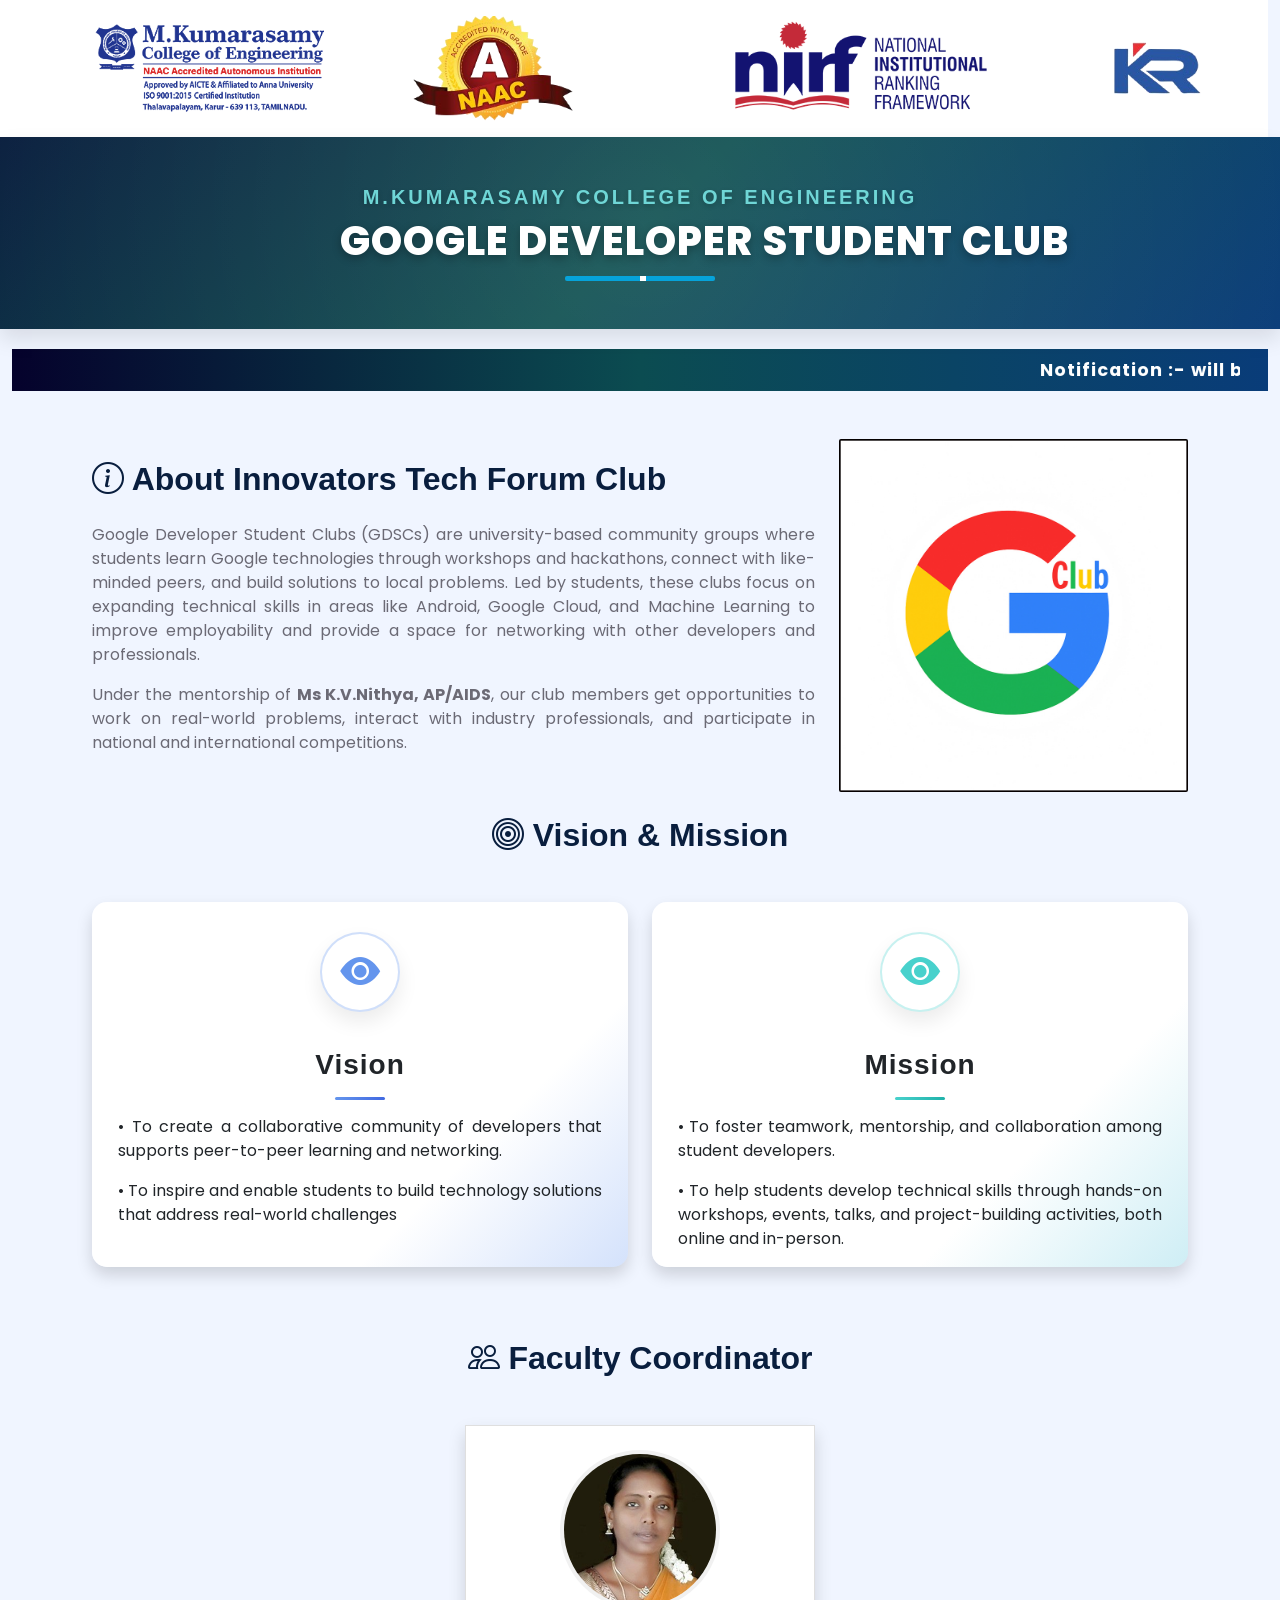
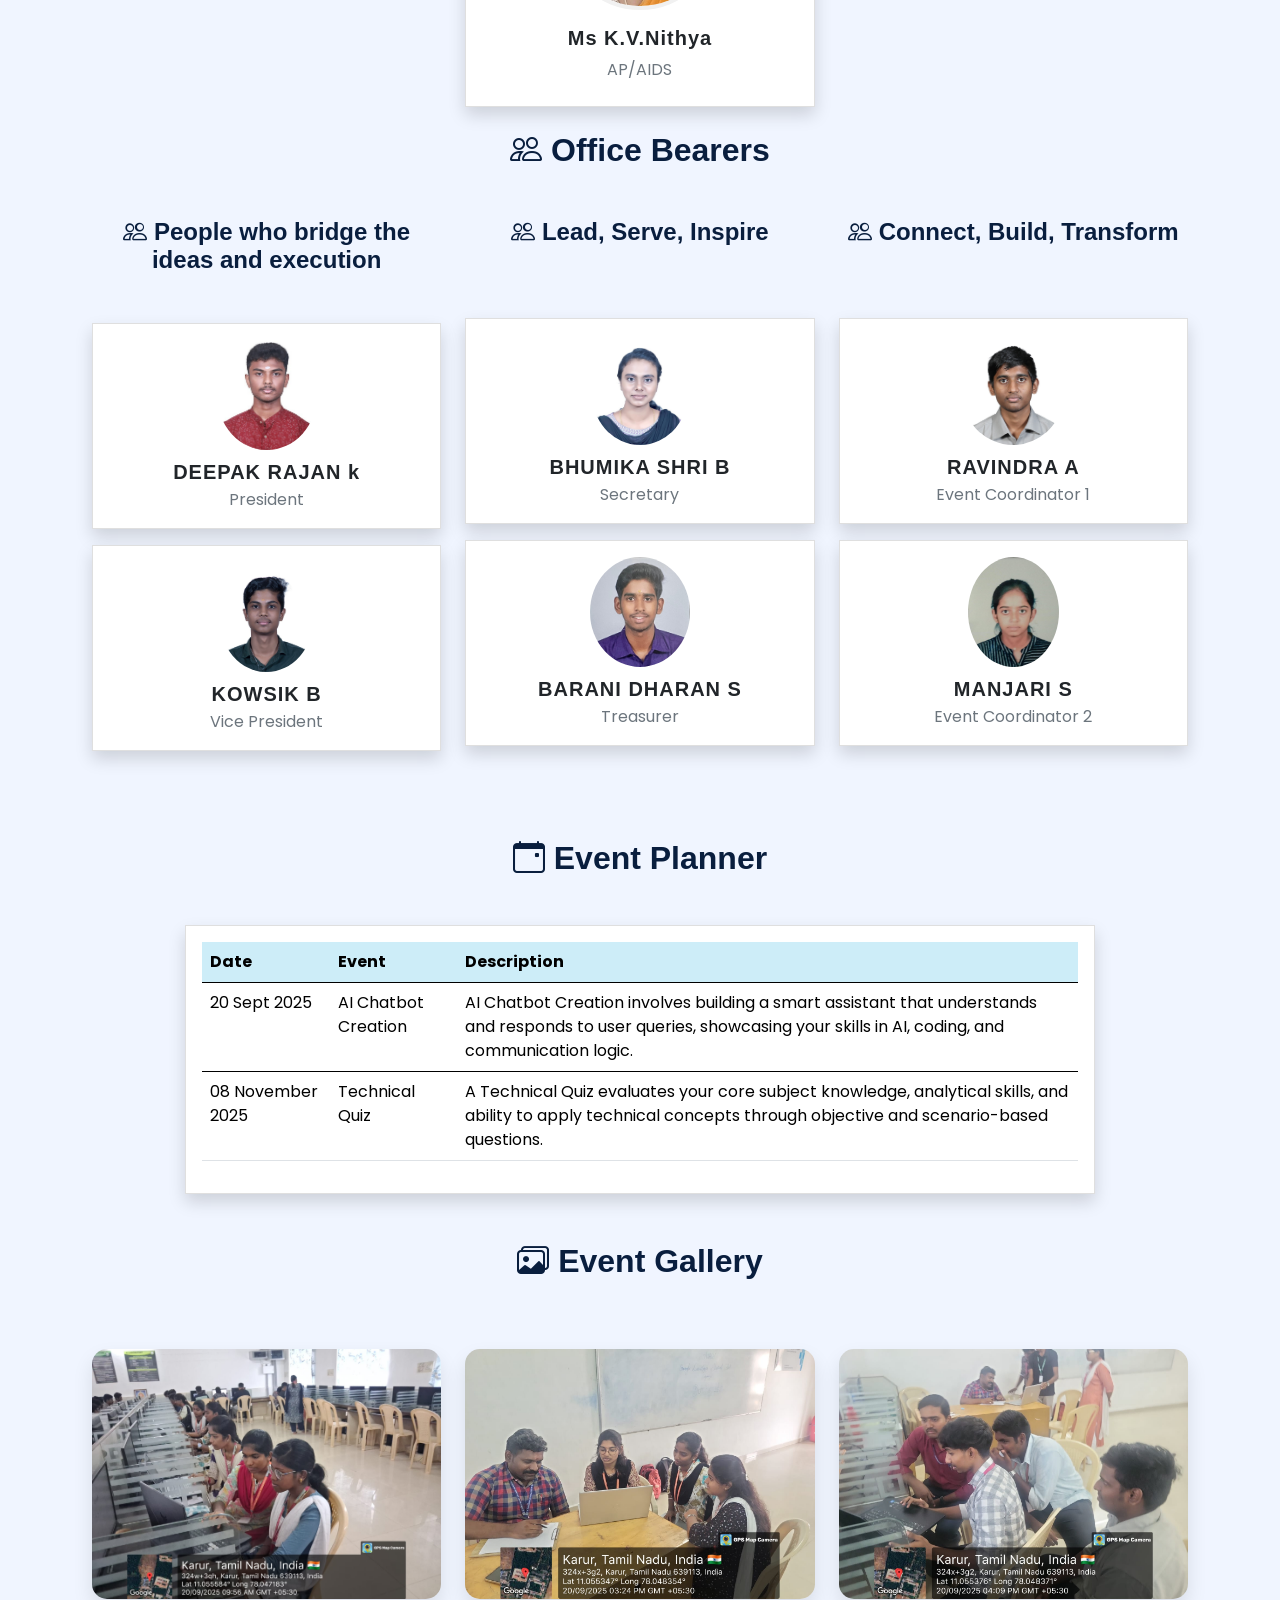
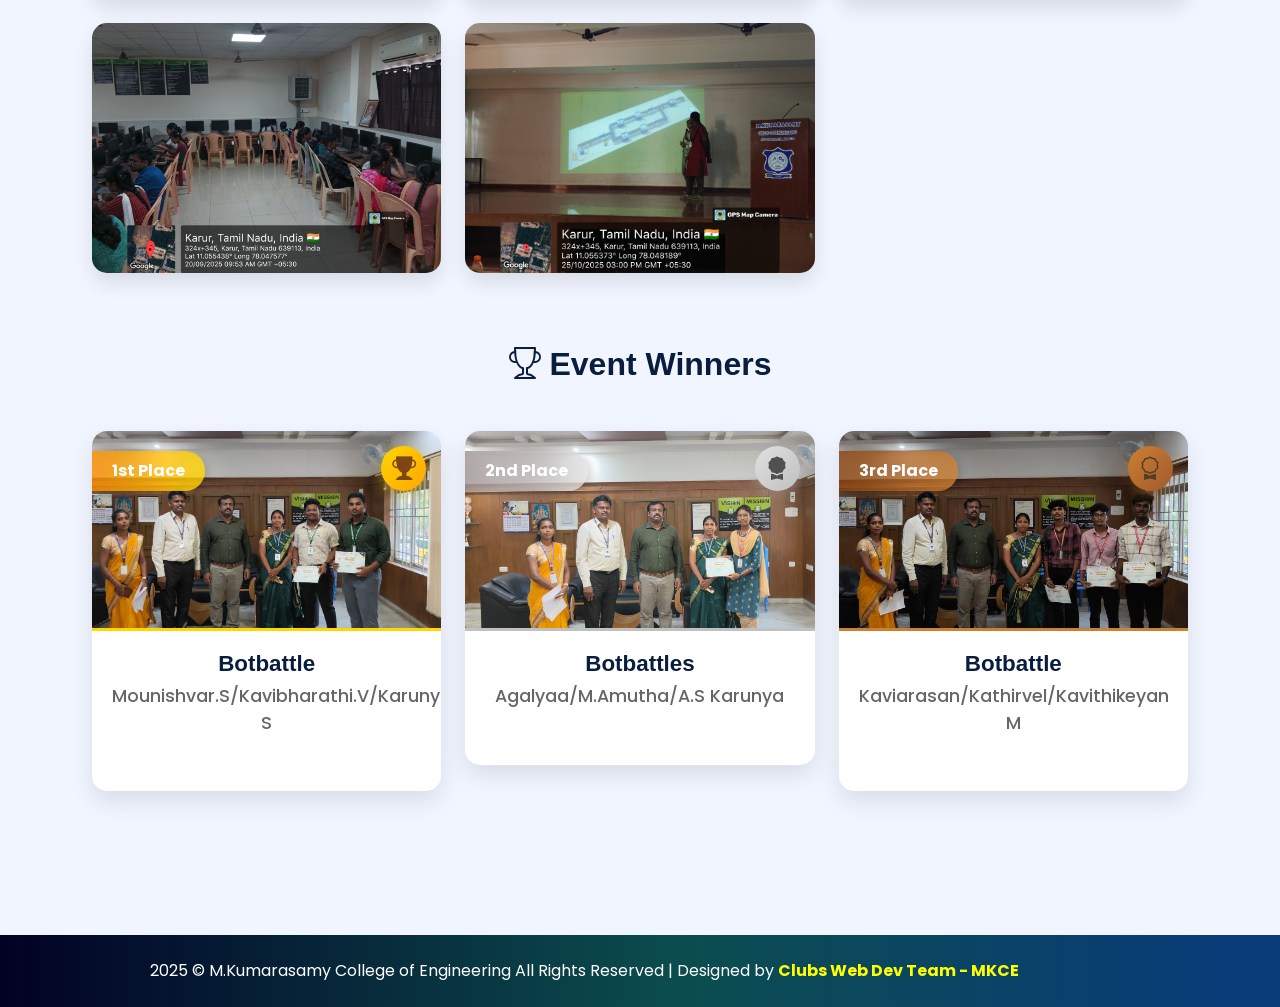
==== google_club.html @ 62bd134b "Add Aaroh student club website" ====
<!DOCTYPE html>
<html lang="en">

<head>

  <link href="css/iot-club.css" rel="stylesheet">


  <!-- Bootstrap JS (with Popper) -->
  <script src="https://cdn.jsdelivr.net/npm/bootstrap@5.3.3/dist/js/bootstrap.bundle.min.js"></script>
  <link href="https://cdn.jsdelivr.net/npm/bootstrap@5.3.3/dist/css/bootstrap.min.css" rel="stylesheet">

  <!-- Meta & head links moved here for proper responsiveness -->
  <meta charset="UTF-8">
  <meta http-equiv="X-UA-Compatible" content="IE=edge">
  <meta name="viewport" content="width=device-width, initial-scale=1, viewport-fit=cover">
  <title>M.Kumarasamy College of Engineering, Karur - MKCE</title>
  <link href="images/favicon.ico" rel="icon">

  <!-- Existing project styles -->
  <link href="css/bootstrap1.min.css" rel="stylesheet">
  <link href="css/all.min.css" rel="stylesheet">
  <link href="css/bootstrap-icons.css" rel="stylesheet">
  <link rel="stylesheet" href="css/header2.css">
  <link href="css/remixicon.css" rel="stylesheet">
  <link href="css/style.css" rel="stylesheet">
  <!-- New: responsive overrides (non-invasive) -->
  <link href="css/responsive.css" rel="stylesheet">

  

  <style>
   
  /* Reset text direction issues */
  h5, p {
    writing-mode: horizontal-tb !important;
    text-orientation: mixed !important;
    white-space: normal !important;
  }

  /* Keep cards neat */
  .card {
    border-radius: 15px;
    overflow: hidden;
  }
 
  .card img {
    border: 4px solid #f1f1f1;
  }

    .jus {
      text-align: justify;
    }

    @media (min-width: 768px) {
      /* Only make explicitly fluid images expand */
      .img-fluid {
        width: 100%;
        height: auto;
      }
    }

    /* Remove broad overrides that conflict with Bootstrap grid */


    .center {
      display: block;
      margin-left: auto;
      margin-right: auto;
      width: 50%;
    }

    .imageban {
      width: 100%;
      height: 40vh;
      background-position: center;
      background-size: cover;
      background-image: url("images/banner.png");
    }

    .bgli {

      background: linear-gradient(red, #FF3366, green);
      -webkit-background-clip: text;
      background-clip: text;
      -webkit-text-fill-color: transparent;
    }


    /* Style the PDF modal (avoid Bootstrap .modal class conflicts) */
    .pdf-modal {
      display: none;
      position: fixed;
      top: 0;
      left: 0;
      width: 100%;
      height: 100%;
      background-color: rgba(0, 0, 0, 0.7);
    }

    /* Style the PDF modal content */
    .pdf-modal-content {
      position: relative;
      width: 80%;
      height: auto;
      max-width: 800px;
      margin: 0 auto;
      background-color: white;
      padding: 20px;
      box-shadow: 0px 0px 10px 2px rgba(0, 0, 0, 0.2);

    }

    /* Style the PDF modal close button */
    .pdf-modal-close {
      position: absolute;
      top: 10px;
      right: 10px;
      font-size: 30px;
      cursor: pointer;
    }

    .btn {
      border-radius: 50px;
      /* Adjust the radius to control the roundness */
      background: linear-gradient(109.6deg, rgb(0, 0, 0) 11.2%, rgb(11, 132, 145) 91.1%);
      color: #fff;
      /* Change to your desired text color */
      padding: 10px 20px;
      /* Adjust padding as needed */
      font-size: 16px;
      /* Change to your desired font size */
      text-transform: uppercase;
      /* Optional, to make the text uppercase */
      position: relative;
      /* Needed for reflection effect */
    }

    .btn:after {
      content: "";
      position: absolute;
      top: 100%;
      left: 0;
      width: 100%;
      height: 5px;
      /* Adjust the height of the reflection */
      background: rgba(0, 0, 0, 0.2);
      /* Reflection color */
      border-radius: 50px;
      /* Match the button's border-radius */
    }

    /* Additional styling for when the button is hovered over */
    .btn:hover {
      color: white !important;
      background: linear-gradient(109.6deg, rgb(11, 132, 145) 11.2%, rgb(0, 0, 0) 91.1%);
      transform: translateY(-3px);
      box-shadow: 0 5px 15px rgba(0, 0, 0, 0.3);
      transition: all 0.3s ease;
    }

    /* Specifically for event register buttons */
    .card .btn-primary {
      background: linear-gradient(to right, #0b4d4e, #093c79);
      border: none;
      position: relative;
      overflow: hidden;
      z-index: 1;
      transition: all 0.3s ease;
    }

    .card .btn-primary:hover {
      background: linear-gradient(to right, #093c79, #0b4d4e);
      transform: translateY(-3px);
      box-shadow: 0 5px 15px rgba(9, 60, 121, 0.4);
    }

    .card .btn-primary::before {
      content: '';
      position: absolute;
      top: 0;
      left: -100%;
      width: 100%;
      height: 100%;
      background: linear-gradient(90deg, rgba(255, 255, 255, 0) 0%, rgba(255, 255, 255, 0.2) 50%, rgba(255, 255, 255, 0) 100%);
      transition: left 0.7s ease;
      z-index: -1;
    }

    .card .btn-primary:hover::before {
      left: 100%;
    }
  </style>
</head>

<body>
  <div class="row k text-center p-3" style="background-color: #ffffff;">
    <div class="col-12">
      <img src="images/mkce-header_new.png" class="img-fluid" alt="MKCE Accreditations">
    </div>
  </div>


  <!-- Head metadata and styles are now correctly placed in <head> for responsiveness -->
  <style>
    /* red alert style */
    .custom-alert {
      position: fixed;
      top: 20px;
      left: 50%;
      transform: translateX(-50%);
      background-color: #ff4d4d;
      color: white;
      padding: 12px 20px;
      border-radius: 8px;
      font-size: 16px;
      font-weight: bold;
      z-index: 99999;
      box-shadow: 0 4px 10px rgba(0, 0, 0, 0.3);
    }

    @keyframes fadeIn {
      from {
        opacity: 0;
        transform: translate(-50%, -10px);
      }

      to {
        opacity: 1;
        transform: translate(-50%, 0);
      }
    }
  </style>

  <style>
    /* Default styles for the div */
    .k {
      width: 100%;
    }

    .k2 {
      width: 10%;
    }

    /* Styles for screens up to 767px width (mobile devices) */
    @media screen and (max-width: 767px) {
      .k {
        width: 100%;
      }
    }

    @media (max-width: 768px) {
      .k2 {
        display: none;
      }
    }

    /*=============== GOOGLE FONTS ===============*/
    @import url("https://fonts.googleapis.com/css2?family=Montserrat:wght@400;600&display=swap");

    /*=============== VARIABLES CSS ===============*/
    :root {
      --header-height: 3.5rem;

      /*========== Colors ==========*/
      /*Color mode HSL(hue, saturation, lightness)*/
      --black-color: hsl(220, 24%, 12%);
      --black-color-light: hsl(220, 24%, 15%);
      --black-color-lighten: hsl(220, 20%, 18%);
      --white-color: #fff;
      --body-color: hsl(220, 100%, 97%);

      /*========== Font and typography ==========*/
      /*.5rem = 8px | 1rem = 16px ...*/
      --body-font: "Montserrat", sans-serif;
      --normal-font-size: .938rem;

      /*========== Font weight ==========*/
      --font-regular: 400;
      --font-semi-bold: 600;

      /*========== z index ==========*/
      --z-tooltip: 10;
      --z-fixed: 100;
    }

    /*========== Responsive typography ==========*/
    @media screen and (min-width: 1024px) {
      :root {
        --normal-font-size: 1rem;
      }
    }

    /*=============== BASE ===============*/
    * {
      box-sizing: border-box;
      padding: 0;
      margin: 0;
    }

    body {
      font-family: var(--body-font);
      font-size: var(--normal-font-size);
      background-color: var(--body-color);
    }

    ul {
      list-style: none;
      /* Color highlighting when pressed on mobile devices */
      /*-webkit-tap-highlight-color: transparent;*/
    }

    a {
      text-decoration: none;
    }

    /*=============== REUSABLE CSS CLASSES ===============*/
    .container {
      max-width: 1120px;
      margin-inline: 1.5rem;
    }

    /*=============== HEADER ===============*/
    .header {
      position: relative;
      top: 0;
      left: 0;
      width: 100%;
      background-color: hsl(216.2, 74.6%, 13.9%);
      box-shadow: 0 2px 16px hsla(220, 32%, 8%, .3);
      z-index: var(--z-fixed);
    }


    /*=============== Menu bar ===============*/



    #container {
      position: relative;
      width: 100%;
      margin: 0 auto;
    }

    #container:after {
      content: "";
      display: block;
      clear: both;
      height: 0;
    }

    #menu {
      position: relative;
      float: left;
      width: 100%;
      padding: 0 20px;
      border-radius: 3px;
      box-shadow: inset 0 1px 1px rgba(255, 255, 255, 0.5),
        inset 0 -1px 0 rgba(0, 0, 0, 0.15), 0 1px 3px rgba(0, 0, 0, 0.15);
      background-image: linear-gradient(to top, #09203f 0%, #537895 100%);



      z-index: 9997;
    }

    #menu,
    #menu ul {
      list-style: none;
    }

    #menu>li {
      float: left;
      position: relative;
      border-right: 1px solid rgba(0, 0, 0, 0.1);
      box-shadow: 1px 0 0 rgba(255, 255, 255, 0.25);
      /* perspective: 1000px; */
    }

    #menu>li:first-child {
      border-left: 1px solid rgba(255, 255, 255, 0.25);
      box-shadow: -1px 0 0 rgba(0, 0, 0, 0.1), 1px 0 0 rgba(255, 255, 255, 0.25);
    }

    #menu a,
    #menu span {
      display: block;
      position: relative;
      z-index: 9998;
      padding: 13px 20px 13px 20px;
      text-decoration: none;
      color: white;
      line-height: 1;
      font-weight: 400;
      font-size: 16px;
      letter-spacing: -0.05em;
      background: transparent;

      transition: all 0.25s ease-in-out;
    }

    #menu>li:hover>a,
    #menu>li:hover>span {
      background: #333;
      color: rgba(0, 223, 252, 1);
      text-shadow: none;
    }

    #menu li ul {
      position: absolute;
      left: 0;
      z-index: 1;
      width: 250px;
      padding: 0;
      opacity: 0;
      visibility: hidden;
      border-bottom-left-radius: 4px;
      border-bottom-right-radius: 4px;
      background: transparent;
      /* overflow: hidden; */
      transform-origin: 50% 0%;
      z-index: 10000;
      animation: swingdown 1s ease;
      animation-play-state: paused;
    }

    #menu li:hover ul {
      padding: 15px 0;
      background-image: linear-gradient(60deg, #29323c 0%, #485563 100%);
      opacity: 1;
      visibility: visible;
      box-shadow: 1px 1px 7px rgba(0, 0, 0, 0.5);
      animation-play-state: running;
    }

    @keyframes swingdown {
      0% {
        opacity: 0.99999;
        transform: rotateX(90deg);
      }

      30% {
        transform: rotateX(-20deg) rotateY(5deg);
        animation-timing-function: ease-in-out;
      }

      65% {
        transform: rotateX(20deg) rotateY(-3deg);
        animation-timing-function: ease-in-out;
      }

      100% {
        transform: rotateX(0);
        animation-timing-function: ease-in-out;
      }
    }

    #menu li li a {
      padding-left: 15px;
      font-weight: 400;
      color: #ddd;
      text-shadow: none;
      border-top: dotted 1px transparent;
      border-bottom: dotted 1px transparent;
      transition: all 0.15s linear;
    }

    #menu li li a:hover {
      color: rgba(0, 223, 252, 1);
      border-top: dotted 1px rgba(255, 255, 255, 0.15);
      border-bottom: dotted 1px rgba(255, 255, 255, 0.15);
      background: rgba(0, 223, 252, 0.02);
    }

    /* Add this to your existing CSS file or create a new one */
    .mobile-menu-toggle {
      display: none;
      font-size: 24px;
      cursor: pointer;
    }

    @media only screen and (max-width: 768px) {
      #menu {
        display: none;
        padding: 20px;
        /* Adjust spacing as needed */
      }

      .mobile-menu-toggle {
        display: block;
        text-align: right;
        padding: 15px;
        background-image: linear-gradient(to top, #09203f 0%, #537895 100%);
        color: #fff;
      }

      .toggle-group {
        width: 100%;
      }

      .toggle-group>a {
        width: 100%;
        box-sizing: border-box;
      }
    }

    /* Add this CSS for mobile responsiveness */
    @media only screen and (max-width: 768px) {
      body {
        padding: 15px;
        /* Adjust padding for smaller screens */
      }

      #container {
        width: 100%;
        /* Make the container full width */
      }

      #menu {
        float: none;
        width: 100%;
        padding: 0;
        border-radius: 0;
        box-shadow: none;
        background-image: linear-gradient(60deg, #29323c 0%, #485563 100%);
      }

      #menu>li {
        float: none;
        position: static;
        border: none;
        box-shadow: none;
      }

      #menu>li:first-child {
        border: none;
        box-shadow: none;
      }

      #menu a {
        padding: 10px;
        font-size: 14px;
        /* Increase font size for better readability */
      }

      #menu>li:hover>a {
        background: transparent;
        color: rgba(0, 223, 252, 1);
      }

      #menu li ul {
        position: static;
        width: 100%;
        padding: 0;
        opacity: 1;
        visibility: visible;
        border-radius: 0;
        box-shadow: none;
        background: #333;
        overflow: visible;
        transform-origin: 50% 50%;
      }

      #menu li:hover ul {
        padding: 10px 0;
        background: #333;
        box-shadow: none;
        animation: none;
      }

      @keyframes swingdown {
        /* Remove the animation for smaller screens */
      }

      #menu li li a {
        padding-left: 15px;
        font-weight: 400;
        color: #ddd;
        border-top: 1px solid rgba(255, 255, 255, 0.15);
        border-bottom: 1px solid rgba(255, 255, 255, 0.15);
        transition: none;
      }

      #menu li li a:hover {
        color: rgba(0, 223, 252, 1);
        background: rgba(0, 223, 252, 0.02);
      }
    }

    .wide-submenu {
      width: 600px;
      /* Adjust width as needed */
    }

    .bg-dark2 {
      background: linear-gradient(90deg, rgba(2, 0, 36, 1) 0%, rgba(11, 77, 78, 1) 53%, rgba(9, 60, 121, 1) 95%);
    }

    #payments-sub-menu {
      display: none;
    }

    .payments-menu-group:hover #payments-sub-menu {
      display: block;
    }

    .dropdown-toggle-no-caret::after {
      display: none !important;
    }

    .dropdown-menu {
      background-image: linear-gradient(60deg, #29323c 0%, #485563 100%);
      /* Set the background color for the submenu */
    }

    .dropdown-item {
      color: #fff;
      /* Set the text color for the submenu items */
    }

    .dropdown-item:hover {
      color: rgba(0, 223, 252, 1);
      background: rgba(0, 223, 252, 0.02);
    }
  </style>

  <!--Title/Header starts -->

  <div class="title-section wow fadeInUp">
    <div class="container-fluid py-5">
      <div class="section-title text-center position-relative pb-3 mb-5 mx-auto" style="max-width: 600px;">
        <h5 class="fw-bold text-uppercase title-subtitle">M.Kumarasamy College of Engineering</h5>
        <h1 class="mb-0 title-main"><center>Google Developer Student Club</h1></center>


      </div>
    </div>
  </div>

  <style>
    .title-section {
      background: linear-gradient(135deg, rgba(9, 30, 62, 1) 0%, rgba(11, 77, 78, 1) 50%, rgba(9, 60, 121, 1) 100%);
      position: relative;
      overflow: hidden;
      margin-bottom: 20px;
      box-shadow: 0 10px 20px rgba(0, 0, 0, 0.1);
    }

    /* Prevent title from wrapping undesirably, but allow better fit on small screens */
    .title-main {
      display: inline-flex;
      align-items: center;
      white-space: nowrap;
      overflow: visible;
    }

    .title-section::before {
      content: "";
      position: absolute;
      top: -50%;
      left: -50%;
      width: 200%;
      height: 200%;
      background: radial-gradient(circle, rgba(255, 255, 255, 0.1) 0%, rgba(255, 255, 255, 0) 60%);
      animation: pulse 8s infinite;
    }

    @keyframes pulse {
      0% {
        transform: scale(0.8);
        opacity: 0.5;
      }

      50% {
        transform: scale(1.2);
        opacity: 0.2;
      }

      100% {
        transform: scale(0.8);
        opacity: 0.5;
      }
    }

    .title-subtitle {
      color: #6fd6d6 !important;
      letter-spacing: 3px;
      text-shadow: 0 2px 5px rgba(0, 0, 0, 0.2);
      position: relative;
      z-index: 2;
    }

    .title-main {
      color: white;
      font-weight: 900;
      letter-spacing: 1px;
      text-shadow: 0 3px 10px rgba(0, 0, 0, 0.3);
      position: relative;
      z-index: 2;
      font-size: 2.5rem;
      text-transform: uppercase;
    }

    .title-main i {
      margin-right: 10px;
      color: #6fd6d6;
    }
  </style>


<div class="container-fluid">
  <div class="row text-white py-2 px-3" style="background: linear-gradient(to right, #05022C,#0B4C51 ,#093C79);">
    <div class="col-12">
      <marquee style="color: rgb(255, 255, 255); font-weight: bold; font-size: 1.1rem; letter-spacing: 1px; width: 100%; display: block;">
        Notification :- will be updated soon...
      </marquee>
    </div>
  </div>
</div>

<br>
<br>

  <!-- About Section Start -->

  <div class="container-flex wow fadeInUp">
    <div class="row justify-content-center">

      <div class="pdf-modal" id="pdfModal">
        <div class="pdf-modal-content">
          <span class="pdf-modal-close" id="closeModal">×</span>
          <iframe id="pdfIframe" src="" frameborder="0" width="100%" height="70vh"></iframe>
        </div>
      </div>

      <!-- About Section with Image -->
      <div class="container mb-4">
        <div class="row align-items-center">
          <div class="col-lg-8">
            <h2 class="mb-4"><i class="bi bi-info-circle"></i> About Innovators Tech Forum Club</h2>
            <p class="jus"> Google Developer Student Clubs (GDSCs) are university-based community groups where students learn Google technologies through workshops and hackathons, connect with like-minded peers, and build solutions to local problems. Led by students, these clubs focus on expanding technical skills in areas like Android, Google Cloud, and Machine Learning to improve employability and provide a space for networking with other developers and professionals. </p>
            
            <p class="jus">Under the mentorship of <b>Ms K.V.Nithya, AP/AIDS</b>, our club members get opportunities to
              work on real-world problems, interact with industry professionals, and participate in national and
              international competitions.</p>
          </div>
          <div class="col-lg-4">
            <div class="rounded overflow-hidden">
              <img src="images/raaa.jpg" class="img-fluid" alt="IoT Club">
            </div>
          </div>
        </div>
      </div>

      <!-- Vision & Mission Cards -->
      <h2 class="text-center mb-5"><i class="bi bi-bullseye"></i> Vision & Mission</h2>
      <div class="container mb-5">
        <div class="row">
          <div class="col-lg-6 mb-4">
            <div class="card h-100 shadow vision-card">
              <div class="card-icon-wrapper vision">
                <div class="card-icon">
                  <i class="bi bi-eye-fill"></i>
                </div>
              </div>
              <div class="card-body text-center">
                <h3 class="card-title">Vision</h3>
                <div class="card-divider vision"></div>
                <p class="card-text jus">•	To create a collaborative community of developers that supports peer-to-peer learning and networking.
<p class="card-text jus">•	To inspire and enable students to build technology solutions that address real-world challenges
</p>
              </div>
            </div>
          </div>
          <div class="col-lg-6 mb-4">
            <div class="card h-100 shadow mission-card">
              <div class="card-icon-wrapper mission">
                <div class="card-icon">
                  <i class="bi bi-eye-fill"></i>
                </div>
              </div>
              <div class="card-body text-center">
                <h3 class="card-title">Mission</h3>
                <div class="card-divider mission"></div>
               <p class="card-text jus">•	To foster teamwork, mentorship, and collaboration among student developers.</p>
                 <p class="card-text jus">•	To help students develop technical skills through hands-on workshops, events, talks, and project-building activities, both online and in-person.</p>
              </div>
            </div>
          </div>
        </div>
      </div>

      <style>
        .vision-card,
        .mission-card {
          border: none;
          border-radius: 15px;
          overflow: hidden;
          transition: all 0.3s ease;
          position: relative;
          z-index: 1;
        }

        .vision-card {
          background: linear-gradient(135deg, rgba(255, 255, 255, 1) 70%, rgba(100, 149, 237, 0.2) 100%);
        }

        .mission-card {
          background: linear-gradient(135deg, rgba(255, 255, 255, 1) 70%, rgba(72, 209, 204, 0.2) 100%);
        }

        .vision-card:hover,
        .mission-card:hover {
          transform: translateY(-10px);
          box-shadow: 0 15px 30px rgba(0, 0, 0, 0.1) !important;
        }

        .card-icon-wrapper {
          text-align: center;
          padding-top: 30px;
        }

        .card-icon {
          display: inline-flex;
          align-items: center;
          justify-content: center;
          width: 80px;
          height: 80px;
          border-radius: 50%;
          font-size: 2.5rem;
          margin-bottom: 10px;
          background: white;
          box-shadow: 0 10px 20px rgba(0, 0, 0, 0.08);
        }

        .card-icon-wrapper.vision .card-icon {
          color: #6495ED;
          border: 2px solid rgba(100, 149, 237, 0.3);
        }

        .card-icon-wrapper.mission .card-icon {
          color: #48D1CC;
          border: 2px solid rgba(72, 209, 204, 0.3);
        }

        .card-title {
          margin-top: 10px;
          font-weight: 600;
          letter-spacing: 1px;
        }

        .card-divider {
          height: 3px;
          width: 50px;
          margin: 15px auto;
          border-radius: 5px;
        }

        .card-divider.vision {
          background: linear-gradient(90deg, #6495ED, #4169E1);
        }

        .card-divider.mission {
          background: linear-gradient(90deg, #48D1CC, #20B2AA);
        }

        .card-text {
          padding: 0 10px;
        }
      </style>

<!-- Faculty Incharge Section -->
<h2 class="text-center mb-5"><i class="bi bi-people"></i> Faculty Coordinator</h2>
<div class="container mb-5 contact-social">
  <div class="row justify-content-center">
    <div class="col-lg-4 col-md-6 col-sm-8 col-10 mb-4">
      <div class="card faculty-card text-center h-100 shadow" aria-label="Faculty Coordinator">
        <div class="card-body">
          <img src="images/fac_googl.jpg" alt="Ms K.V.Nithya" class="faculty-avatar rounded-circle mx-auto d-block" loading="lazy">
          <h5 class="card-title mt-3">Ms K.V.Nithya</h5>
          <p class="card-text text-muted">AP/AIDS</p>
        </div>
      </div>
    </div>
<style>
  /* Tweak only the faculty card visuals for consistency */
  .faculty-card .faculty-avatar {
    width: clamp(110px, 30vw, 150px);
    height: clamp(110px, 30vw, 150px);
    object-fit: cover;
    border: 4px solid #f1f1f1;
  }
  /* Improve look on laptops/desktops */
  @media (min-width: 992px) {
    .faculty-card .faculty-avatar {
      width: clamp(160px, 12vw, 200px);
      height: clamp(160px, 12vw, 200px);
    }
    .faculty-card .card-body { padding: 2rem; }
  }
  .faculty-card .card-title { font-weight: 600; }
  .faculty-card .card-body { padding: 1.5rem; }
  .faculty-card { border-radius: 15px; overflow: hidden; }
  .faculty-card:hover { transform: translateY(-4px); transition: transform .2s ease; }
</style>


<!-- Board Bearers Section -->
<h2 class="text-center mb-5"><i class="bi bi-people"></i> Office Bearers</h2>
<div class="container mb-5">
  <div class="row justify-content-center">
    <!-- Section 1: President & Vice President -->
    <div class="col-lg-4 col-md-6 mb-4">
      <h4 class="text-center mb-0"><i class="bi bi-people"></i> People who bridge the ideas and execution</h4><br><br>
      <div class="board-bearer-card card text-center shadow mb-3">
        <div class="card-body p-3">
          <img src="images/president_goog.jpg" alt="DEEPAK RAJAN k" class="rounded-circle mx-auto d-block mb-2">
          <h5 class="card-title mb-1">DEEPAK RAJAN k</h5>
          <p class="card-text text-muted mb-0">President</p>
        </div>
      </div>
      <div class="board-bearer-card card text-center shadow mb-3">
        <div class="card-body p-3">
          <img src="images/vice-president_goog.jpg" alt="KOWSIK B" class="rounded-circle mx-auto d-block mb-2">
          <h5 class="card-title mb-1">KOWSIK B  </h5>
          <p class="card-text text-muted mb-0">Vice President</p>
        </div>
      </div>
    </div>
    <!-- Section 2: Secretary & Treasurer -->
    <div class="col-lg-4 col-md-6 mb-4">
      <h4 class="text-center mb-4"><i class="bi bi-people"></i> Lead, Serve, Inspire</h4><br><br>
      <div class="board-bearer-card card text-center shadow mb-3">
        <div class="card-body p-3">
          <img src="images/secretary_google.jpg" alt="BHUMIKA SHRI B" class="rounded-circle mx-auto d-block mb-2">
          <h5 class="card-title mb-1">BHUMIKA SHRI B</h5>
          <p class="card-text text-muted mb-0">Secretary</p>
        </div>
      </div>
      <div class="board-bearer-card card text-center shadow">
        <div class="card-body p-3">
          <img src="images/treasures_google.jpg" alt="BARANI DHARAN S" class="rounded-circle mx-auto d-block mb-2">
          <h5 class="card-title mb-1">BARANI DHARAN S</h5>
          <p class="card-text text-muted mb-0">Treasurer</p>
        </div>
      </div>
    </div>
    <!-- Section 3: Event Coordinators -->
    <div class="col-lg-4 col-md-6 mb-4">
      <h4 class="text-center mb-4"><i class="bi bi-people"></i> Connect, Build, Transform</h4><br><br>
      <div class="board-bearer-card card text-center shadow mb-3">
        <div class="card-body p-3">
          <img src="images/event_coordinator1_google.jpg" alt="RAVINDRA A" class="rounded-circle mx-auto d-block mb-2">
          <h5 class="card-title mb-1">RAVINDRA A</h5>
          <p class="card-text text-muted mb-0">Event Coordinator 1</p>
        </div>
      </div>
      <div class="board-bearer-card card text-center shadow">
        <div class="card-body p-3">
          <img src="images/event_coordinator2_google.jpg" alt="MANJARI S" class="rounded-circle mx-auto d-block mb-2">
          <h5 class="card-title mb-1">MANJARI S</h5>
          <p class="card-text text-muted mb-0">Event Coordinator 2</p>
        </div>
      </div>
    </div>
  </div>
</div>

      <!-- Event Planner -->
  <h2 class="text-center mb-5"><i class="bi bi-calendar-event"></i> Event Planner</h2>
  <div class="container mb-5 event-planner">
        <div class="row justify-content-center">
          <div class="col-lg-10">
            <div class="card shadow">
              <div class="card-body">
                <div class="table-responsive">
                  <table class="table table-hover">
                    <thead class="table-primary">
                      <tr>
                        <th scope="col">Date</th>
                        <th scope="col">Event</th>
                        <th scope="col">Description</th>
                      </tr>
                    </thead>
                    <tbody>
                      <tr>
                        <td>20 Sept 2025</td>
                        <td>AI Chatbot Creation</td>
                       <td>AI Chatbot Creation involves building a smart assistant that understands and responds to user queries, showcasing your skills in AI, coding, and communication logic.</td>
                      </tr>
                    </tbody>
                    <tbody>
                      <tr>
                        <td>08 November 2025</td>
                        <td>Technical Quiz</td>
                       <td> A Technical Quiz evaluates your core subject knowledge, analytical skills, and ability to apply technical concepts through objective and scenario-based questions.</td>
                      </tr>
                    </tbody>
                  </table>
                </div>
              </div>
            </div>
          </div>
        </div>
      </div>


   
      <!-- Event Gallery Section -->
      <h2 class="text-center mb-5"><i class="bi bi-images"></i> Event Gallery</h2>
      <div class="container mb-5">
        <div class="row gallery-container">
          <div class="col-lg-4 col-md-6 mb-4 gallery-item">
            <div class="gallery-card">
              <div class="gallery-image">
                <img src="images/1_goo.jpg" alt="Event 1" class="img-fluid">
                
              </div>
            </div>
          </div>
          <div class="col-lg-4 col-md-6 mb-4 gallery-item">
            <div class="gallery-card">
              <div class="gallery-image">
                <img src="images/2_googl.jpg" alt="Event 2" class="img-fluid">
                
              </div>
            </div>
          </div>
          <div class="col-lg-4 col-md-6 mb-4 gallery-item">
            <div class="gallery-card">
              <div class="gallery-image">
                <img src="images/3_google.jpg" alt="Event 3" class="img-fluid">
                
              </div>
            </div>
          </div>
          <div class="col-lg-4 col-md-6 mb-4 gallery-item">
            <div class="gallery-card">
              <div class="gallery-image">
                <img src="images/4_google.jpg" alt="Event 4" class="img-fluid">
              
              </div>
            </div>
          </div>
          <div class="col-lg-4 col-md-6 mb-4 gallery-item">
            <div class="gallery-card">
              <div class="gallery-image">
                <img src="images/5_google.jpg" alt="Event 5" class="img-fluid">
               
              </div>
            </div>
          </div>
          
        </div>
      </div>

      <style>
        /* Gallery Styles */
        .gallery-container {
          margin-top: 20px;
        }

        .gallery-card {
          border-radius: 15px;
          overflow: hidden;
          box-shadow: 0 10px 20px rgba(0, 0, 0, 0.1);
          transition: all 0.3s ease;
        }

        .gallery-card:hover {
          transform: translateY(-10px);
          box-shadow: 0 15px 30px rgba(0, 0, 0, 0.15);
        }

        .gallery-image {
          position: relative;
          overflow: hidden;
        }

        .gallery-image img {
          width: 100%;
          height: 250px;
          object-fit: cover;
          transition: transform 0.5s ease;
        }

        .gallery-card:hover .gallery-image img {
          transform: scale(1.1);
        }

        .gallery-overlay {
          position: absolute;
          top: 0;
          left: 0;
          width: 100%;
          height: 100%;
          background: rgba(0, 0, 0, 0.6);
          color: #fff;
          display: flex;
          align-items: center;
          justify-content: center;
          opacity: 0;
          transition: opacity 0.3s ease;
        }

        .gallery-card:hover .gallery-overlay {
          opacity: 1;
        }

        .gallery-info {
          text-align: center;
          padding: 0 20px;
        }

        .gallery-info h5 {
          font-size: 1.2rem;
          font-weight: 600;
          margin-bottom: 5px;
          color:#fff;
        }

        .gallery-info p {
          font-size: 0.9rem;
          margin-bottom: 15px;
          opacity: 0.8;
        }

        .gallery-icon {
          display: inline-block;
          width: 40px;
          height: 40px;
          line-height: 40px;
          border-radius: 50%;
          background: rgba(255, 255, 255, 0.2);
          border: 1px solid rgba(255, 255, 255, 0.4);
          font-size: 1.2rem;
        }
      </style>

      <!-- Event Winners Section -->
      <h2 class="text-center mb-5"><i class="bi bi-trophy"></i> Event Winners</h2>
      <div class="container mb-5">
        <div class="row justify-content-center">
          <!-- Gold Winner -->
          <div class="col-lg-4 col-md-6 mb-5">
            <div class="winner-card gold">
              <div class="winner-medal">
                <i class="bi bi-trophy-fill"></i>
              </div>
              <div class="winner-badge">
                <span>1st Place</span>
              </div>
              <div class="winner-img">
                <img src="images/1st_google.jpg" alt="Winner 1" class="img-fluid">
              </div>
              <div class="winner-info">
                <h4>Botbattle</h4>
                <p class="team">Mounishvar.S/Kavibharathi.V/Karunya S</p>
               
                
              </div>
            </div>
          </div>

          <!-- Silver Winner -->
          <div class="col-lg-4 col-md-6 mb-5">
            <div class="winner-card silver">
              <div class="winner-medal">
                <i class="bi bi-award-fill"></i>
              </div>
              <div class="winner-badge">
                <span>2nd Place</span>
              </div>
              <div class="winner-img">
                <img src="images/2nd_google.jpg" alt="Winner 2" class="img-fluid">
              </div>
              <div class="winner-info">
                <h4>Botbattles</h4>
                <p class="team">Agalyaa/M.Amutha/A.S Karunya</p>
               
              </div>
            </div>
          </div>

          <!-- Bronze Winner -->
          <div class="col-lg-4 col-md-6 mb-5">
            <div class="winner-card bronze">
              <div class="winner-medal">
                <i class="bi bi-award"></i>
              </div>
              <div class="winner-badge">
                <span>3rd Place</span>
              </div>
              <div class="winner-img">
                <img src="images/3rd_google.jpg" alt="Winner 3" class="img-fluid">
              </div>
              <div class="winner-info">
                <h4>Botbattle </h4>
                <p class="team">Kaviarasan/Kathirvel/Kavithikeyan M </p>
               
                
              </div>
            </div>
          </div>
        </div>
      </div>
<!-- IoT Blog & News Section -->


<script>
  async function loadIoTNews() {
    const rssUrl = "https://news.google.com/rss/search?q=Internet+of+Things&hl=en-IN&gl=IN&ceid=IN:en";
    try {
      let response = await fetch("https://api.rss2json.com/v1/api.json?rss_url=" + rssUrl);
      let data = await response.json();
      let container = document.getElementById("news-container");

      // Remove the "Loading..." placeholder only
      container.querySelectorAll("p").forEach(el => el.remove());

      // Append dynamic news items
      data.items.slice(0, 5).forEach(item => {
        const newsItem = document.createElement("div");
        newsItem.className = "news-item";
        newsItem.innerHTML = `
          <h3><a href="${item.link}" target="_blank">${item.title}</a></h3>
          <p>${item.pubDate.split(" ")[0]} — ${item.description.substring(0,100)}...</p>
        `;
        container.appendChild(newsItem);
      });
    } catch (error) {
      document.getElementById("news-container").innerHTML += "<p> </p>";
    }
  }
  loadIoTNews();
</script>
<!-- Contact Section -->



<style>
  .news-section {
    padding: 50px 20px;
    background: #f5f8fa;
  }
  .news-section .section-title {
    text-align: center;
    margin-bottom: 30px;
    font-size: 28px;
    font-weight: bold;
    color: #222;
  }
  .news-list {
    max-width: 800px;
    margin: 0 auto;
  }
  .news-item {
    margin-bottom: 20px;
    padding: 15px;
    border-left: 4px solid #0077ff;
    background: #fff;
    box-shadow: 0 2px 5px rgba(0,0,0,0.1);
    border-radius: 8px;
  }
  .news-item img.news-img {
    width: 100%;
    height: auto;
    border-radius: 6px;
    margin-bottom: 10px;
  }
  .news-item h3 {
    margin: 0 0 8px;
    font-size: 20px;
  }
  .news-item a {
    text-decoration: none;
    color: #0077ff;
  }
  .news-item a:hover {
    text-decoration: underline;
  }
  .news-item p {
    font-size: 14px;
    color: #555;
  }
</style>

      <style>
        /* Event Winners Styles */
        .winner-card {
          position: relative;
          border-radius: 15px;
          overflow: hidden;
          box-shadow: 0 10px 25px rgba(0, 0, 0, 0.1);
          transition: all 0.3s ease;
          background: white;
          padding-bottom: 20px;
        }

        .winner-card:hover {
          transform: translateY(-10px);
          box-shadow: 0 20px 30px rgba(0, 0, 0, 0.15);
        }

        .winner-medal {
          position: absolute;
          top: 15px;
          right: 15px;
          width: 45px;
          height: 45px;
          border-radius: 50%;
          display: flex;
          align-items: center;
          justify-content: center;
          font-size: 1.5rem;
          z-index: 2;
        }

        .gold .winner-medal {
          background: linear-gradient(135deg, #FFD700, #FFA500);
          color: #7D4614;
          box-shadow: 0 5px 15px rgba(255, 215, 0, 0.4);
        }

        .silver .winner-medal {
          background: linear-gradient(135deg, #E0E0E0, #C0C0C0);
          color: #505050;
          box-shadow: 0 5px 15px rgba(192, 192, 192, 0.4);
        }

        .bronze .winner-medal {
          background: linear-gradient(135deg, #CD7F32, #A05A2C);
          color: #543E28;
          box-shadow: 0 5px 15px rgba(205, 127, 50, 0.4);
        }

        .winner-badge {
          position: absolute;
          top: 20px;
          left: 0;
          background-color: #091E3E;
          color: white;
          padding: 8px 20px;
          font-weight: bold;
          border-top-right-radius: 20px;
          border-bottom-right-radius: 20px;
          box-shadow: 3px 3px 10px rgba(0, 0, 0, 0.2);
          z-index: 2;
        }

        .gold .winner-badge {
  background: linear-gradient(90deg, rgba(255, 140, 0, 0.8), rgba(255, 215, 0, 0.8));
}

        

       .silver .winner-badge {
  background: linear-gradient(90deg, rgba(155, 143, 143, 0.8), rgba(224, 224, 224, 0.8));
}

.bronze .winner-badge {
  background: linear-gradient(90deg, rgba(139, 69, 19, 0.8), rgba(205, 127, 50, 0.8));
}


        .winner-img {
          height: 200px;
          overflow: hidden;
          border-bottom: 3px solid #f0f0f0;
        }

        .gold .winner-img {
          border-bottom-color: #FFD700;
        }

        .silver .winner-img {
          border-bottom-color: #C0C0C0;
        }

        .bronze .winner-img {
          border-bottom-color: #CD7F32;
        }

        .winner-img img {
          width: 100%;
          height: 100%;
          object-fit: cover;
          transition: transform 0.5s ease;
        }

        .winner-card:hover .winner-img img {
          transform: scale(1.1);
        }

        .winner-info {
          padding: 20px;
          text-align: center;
        }

        .winner-info h4 {
          color: #091E3E;
          font-weight: 600;
          margin-bottom: 5px;
          font-size: 1.4rem;
        }

        .winner-info .team {
          color: #666;
          font-weight: 500;
          margin-bottom: 15px;
          font-size: 1.1rem;
        }

        .winner-details {
          display: flex;
          justify-content: center;
          margin-bottom: 15px;
          font-size: 0.9rem;
          color: #666;
        }

        .winner-details span {
          margin: 0 10px;
          display: flex;
          align-items: center;
        }

        .winner-details i {
          margin-right: 5px;
          color: #091E3E;
        }

        .winner-tech {
          display: flex;
          flex-wrap: wrap;
          justify-content: center;
          gap: 10px;
        }

        .winner-tech span {
          background-color: #f0f0f0;
          padding: 5px 15px;
          border-radius: 20px;
          font-size: 0.85rem;
          color: #091E3E;
        }

        .gold .winner-tech span {
          background: rgba(255, 215, 0, 0.15);
        }

        .silver .winner-tech span {
          background: rgba(192, 192, 192, 0.15);
        }

        .bronze .winner-tech span {
          background: rgba(205, 127, 50, 0.15);
        }
      </style>
    </div>
  </div>

  <style>
    .im {
      background-image: url("images/b3.png");
      background-repeat: no-repeat;
      background-size: cover;
    }

    .bg-dark {
      background-color: #091E3E !important
    }
  </style>

<!-- Footer -->
<div class="container-fluid text-white"
  style="background: linear-gradient(90deg, rgba(2,0,36,1) 0%, rgba(11,77,78,1) 53%, rgba(9,60,121,1) 95%);">
  <div class="container">
    <div class="row justify-content-center">
      <div class="col-12 text-center">
        <div class="py-4">
          <p class="mb-0">
            2025 © M.Kumarasamy College of Engineering All Rights Reserved | Designed by
            <span data-bs-toggle="modal" data-bs-target="#devTeamModal"
              style="color: yellow; cursor: pointer; font-weight: bold;">
              Clubs Web Dev Team - MKCE
            </span>
          </p>
        </div>
      </div>
    </div>
  </div>
</div>

<!-- Modal -->
<div class="modal fade" id="devTeamModal" tabindex="-1" aria-labelledby="devTeamModalLabel" aria-hidden="true">
  <div class="modal-dialog modal-dialog-centered modal-lg">
    <div class="modal-content text-dark">
      <div class="modal-header">
        <h5 class="modal-title" id="devTeamModalLabel">Clubs Web Dev Team - MKCE</h5>
        <button type="button" class="btn-close" data-bs-dismiss="modal" aria-label="Close"></button>
      </div>
      <div class="modal-body">
        <div class="row text-center">
          <div class="col-md-3 col-6 mb-4">
            <img src="./images/Photograph.jpg" alt="Member 4" class="rounded-circle img-fluid mb-2"
              style="width:120px; height:160px; object-fit:cover;">
            <h6 class="mb-0">Arun Sanjeev</h6>
            <small>Lead</small>
            <div class="mt-1">
              
              <a href="https://github.com/arunsanjeevms" target="_blank" rel="noopener" aria-label="Arun Sanjeev on GitHub" class="text-dark me-2"><i class="bi bi-github"></i></a>
              <a href="https://www.linkedin.com/in/arunsanjeev/" target="_blank" rel="noopener" aria-label="Arun Sanjeev on LinkedIn" class="text-primary"><i class="bi bi-linkedin"></i></a>
            </div>
          </div>
           <div class="col-md-3 col-6 mb-4">
            <img src="./images/sahil.png" alt="Member 4" class="rounded-circle img-fluid mb-2"
              style="width:120px; height:160px; object-fit:cover;">
            <h6 class="mb-0">Sahil</h6>
            <small>UI/UX</small>
            <div class="mt-1">
              
              <a href="https://github.com/sahildandia" target="_blank" rel="noopener" aria-label="Sahil on GitHub" class="text-dark me-2"><i class="bi bi-github"></i></a>
              <a href="https://www.linkedin.com/in/sahildandia" target="_blank" rel="noopener" aria-label="Sahil on LinkedIn" class="text-primary"><i class="bi bi-linkedin"></i></a>
            </div>
          </div>
          <div class="col-md-3 col-6 mb-4">
            <img src="images/harish.png" alt="Member 1" class="rounded-circle img-fluid mb-2"
              style="width:120px; height:160px; object-fit:cover;">
            <h6 class="mb-0">Harish</h6>
            <small>Team Member 1</small>
          </div>

          
          <div class="col-md-3 col-6 mb-4">
            <img src="images/jeeva.png" alt="Member 2" class="rounded-circle img-fluid mb-2"
              style="width:120px; height:160px; object-fit:cover;">
            <h6 class="mb-0">Jeeva</h6>
            <small>Team Member 2</small>
          </div>


        </div>
      </div>
      <div class="modal-footer">
        <button type="button" class="btn btn-primary" data-bs-dismiss="modal">Close</button>
      </div>
    </div>
  </div>
</div>  




  <script src="js/jquery-3.4.1.min.js" type="8a40b50d4e4710a0ee04b30c-text/javascript"></script>
  <script src="js/bootstrap.bundle.min.js" type="8a40b50d4e4710a0ee04b30c-text/javascript"></script>

  <script src="js/bootstrap.min.js" type="8a40b50d4e4710a0ee04b30c-text/javascript"></script>
  <!-- Bootstrap framework -->
  <script src="js/script.js" type="8a40b50d4e4710a0ee04b30c-text/javascript"></script>
  <script src="js/custom.js" type="8a40b50d4e4710a0ee04b30c-text/javascript"></script>

  <!-- Template Javascript -->
  <script src="js/main.js" type="8a40b50d4e4710a0ee04b30c-text/javascript"></script>
  <script type="8a40b50d4e4710a0ee04b30c-text/javascript">
<!-- IoT Blog & News Section -->


<script>
  async function loadIoTNews() {
    const rssUrl = "https://news.google.com/rss/search?q=Internet+of+Things&hl=en-IN&gl=IN&ceid=IN:en";
    try {
      let response = await fetch("https://api.rss2json.com/v1/api.json?rss_url=" + rssUrl);
      let data = await response.json();
      let container = document.getElementById("news-container");
      container.innerHTML = "";

      data.items.slice(0, 5).forEach(item => {
        let newsItem = document.createElement("div");
        newsItem.className = "news-item";
        newsItem.innerHTML = `
          <h3><a href="${item.link}" target="_blank">${item.title}</a></h3>
          <p>${item.pubDate.split(" ")[0]} — ${item.description.substring(0,100)}...</p>
        `;
        container.appendChild(newsItem);
      });
    } catch (error) {
      document.getElementById("news-container").innerHTML = "<p>Unable to load news at this time.</p>";
    }
  }
  loadIoTNews();
</script>

<style>
  .news-section {
    padding: 50px 20px;
    background: #f5f8fa;
  }
  .news-section .section-title {
    text-align: center;
    margin-bottom: 30px;
    font-size: 28px;
    font-weight: bold;
    color: #222;
  }
  .news-list {
    max-width: 800px;
    margin: 0 auto;
  }
  .news-item {
    margin-bottom: 20px;
    padding: 15px;
    border-left: 4px solid #0077ff;
    background: #fff;
    box-shadow: 0px 2px 5px rgba(0,0,0,0.1);
    border-radius: 8px;
  }
  .news-item h3 {
    margin: 0 0 8px;
    font-size: 20px;
  }
  .news-item a {
    text-decoration: none;
    color: #0077ff;
  }
  .news-item a:hover {
    text-decoration: underline;
  }
  .news-item p {
    font-size: 14px;
    color: #555;
  }
</style>

	</script>
</body>
</html>
---- css/iot-club.css ----
/* Marquee animation style */
.marquee-container {
  width: 100%;
  overflow: hidden;
}

.marquee {
  white-space: nowrap;
  overflow: hidden;
  width: 100%;
}

.marquee div {
  display: inline-block;
  animation: marquee 30s linear infinite;
}

@keyframes marquee {
  0% {
    transform: translateX(0%);
  }
  100% {
    transform: translateX(-100%);
  }
}

.marquee:hover div {
  animation-play-state: paused;
}

/* Card shadow on hover */
.card:hover {
  transform: translateY(-5px);
  box-shadow: 0 10px 20px rgba(0, 0, 0, 0.2) !important;
  transition: all 0.3s ease;
}

/* Button hover effect */
.btn:hover {
  transform: translateY(-2px);
  box-shadow: 0 5px 15px rgba(0, 0, 0, 0.1);
}

/* Responsive tweaks */
@media (max-width: 992px) {
  .marquee div {
    animation: marquee 20s linear infinite;
  }
}

@media (max-width: 768px) {
  .marquee div {
    animation: marquee 15s linear infinite;
  }
}

/* Additional responsive adjustments for mobile */
@media (max-width: 576px) {
  h2 {
    font-size: 1.7rem;
  }
  
  .card-title {
    font-size: 1.2rem;
  }
}
---- css/header2.css ----
@import url('https://fonts.googleapis.com/css2?family=Kanit:wght@600;700&family=Poppins:wght@500&display=swap');

* {
    margin: 0;
    padding: 0;
    box-sizing: border-box;
    font-family: 'Poppins', sans-serif;
}
:root {
    --main-color: rgb(228, 145, 37);
}
a {
    text-decoration: none;
}

ul {
    list-style: none;
}

header {
    width: 100%;
    position: absolute;
    top: 0;
    left: 0;
	
}

.container {
  position: relative;
  display: flex;
  justify-content: center;
  align-items: center;
      width: 100%;
    margin: 0 auto;
}

.container .logo {
  position: absolute;
  width: 100%;
  height: 100%;
  display: flex;
  justify-content: center;
  align-items: center;
}

/* size of second image */
.container .logo>img {
  width: 100px;
}

.container .background {
  width: 100%;
 margin: 0 0 0 0;
}
.menu-icons {
    display: none;
    align-items: center;
    justify-content: center;
    color: #eee;
    font-size: 2rem;
    position: absolute;
    top: 50%;
    right: 2rem;
    transform: translateY(-50%);
    -webkit-transform: translateY(-50%);
    -moz-transform: translateY(-50%);
    -ms-transform: translateY(-50%);
    -o-transform: translateY(-50%);
    cursor: pointer;
    z-index: 1500;
    /* display: none; */
}
---- css/style.css ----
/********** Template CSS **********/
:root {
    --primary: #06A3DA;
    --secondary: #34AD54;
    --light: #EEF9FF;
    --dark: #091E3E;
}


/*** Spinner ***/
.spinner {
    width: 40px;
    height: 40px;
    background: var(--primary);
    margin: 100px auto;
    -webkit-animation: sk-rotateplane 1.2s infinite ease-in-out;
    animation: sk-rotateplane 1.2s infinite ease-in-out;
}

@-webkit-keyframes sk-rotateplane {
    0% {
        -webkit-transform: perspective(120px)
    }
    50% {
        -webkit-transform: perspective(120px) rotateY(180deg)
    }
    100% {
        -webkit-transform: perspective(120px) rotateY(180deg) rotateX(180deg)
    }
}

@keyframes sk-rotateplane {
    0% {
        transform: perspective(120px) rotateX(0deg) rotateY(0deg);
        -webkit-transform: perspective(120px) rotateX(0deg) rotateY(0deg)
    }
    50% {
        transform: perspective(120px) rotateX(-180.1deg) rotateY(0deg);
        -webkit-transform: perspective(120px) rotateX(-180.1deg) rotateY(0deg)
    }
    100% {
        transform: perspective(120px) rotateX(-180deg) rotateY(-179.9deg);
        -webkit-transform: perspective(120px) rotateX(-180deg) rotateY(-179.9deg);
    }
}

#spinner {
    opacity: 0;
    visibility: hidden;
    transition: opacity .5s ease-out, visibility 0s linear .5s;
    z-index: 99999;
}

#spinner.show {
    transition: opacity .5s ease-out, visibility 0s linear 0s;
    visibility: visible;
    opacity: 1;
}


/*** Heading ***/
h1,
h2,
.fw-bold {
    font-weight: 800 !important;
}

h3,
h4,
.fw-semi-bold {
    font-weight: 700 !important;
}

h5,
h6,
.fw-medium {
    font-weight: 600 !important;
}


/*** Button ***/
.btn {
    font-family: 'Nunito', sans-serif;
    font-weight: 600;
    transition: .5s;
}

.btn-primary,
.btn-secondary {
    color: #FFFFFF;
    box-shadow: inset 0 0 0 50px transparent;
}

.btn-primary:hover {
    box-shadow: inset 0 0 0 0 var(--primary);
}

.btn-secondary:hover {
    box-shadow: inset 0 0 0 0 var(--secondary);
}

.btn-square {
    width: 36px;
    height: 36px;
}

.btn-sm-square {
    width: 30px;
    height: 30px;
}

.btn-lg-square {
    width: 48px;
    height: 48px;
}

.btn-square,
.btn-sm-square,
.btn-lg-square {
    padding-left: 0;
    padding-right: 0;
    text-align: center;
}





/*** Carousel ***/
.carousel-caption {
    top: 0;
    left: 0;
    right: 0;
    bottom: 0;
    background: rgba(9, 30, 62, .7);
    z-index: 1;
}

@media (max-width: 576px) {
    .carousel-caption h5 {
        font-size: 14px;
        font-weight: 500 !important;
    }

    .carousel-caption h1 {
        font-size: 30px;
        font-weight: 600 !important;
    }
}

.carousel-control-prev,
.carousel-control-next {
    width: 10%;
}

.carousel-control-prev-icon,
.carousel-control-next-icon {
    width: 3rem;
    height: 3rem;
}


/*** Section Title ***/
.section-title::before {
    position: absolute;
    content: "";
    width: 150px;
    height: 5px;
    left: 0;
    bottom: 0;
    background: var(--primary);
    border-radius: 2px;
}

.section-title.text-center::before {
    left: 50%;
    margin-left: -75px;
}

.section-title.section-title-sm::before {
    width: 90px;
    height: 3px;
}

.section-title::after {
    position: absolute;
    content: "";
    width: 6px;
    height: 5px;
    bottom: 0px;
    background: #FFFFFF;
    -webkit-animation: section-title-run 5s infinite linear;
    animation: section-title-run 5s infinite linear;
}

.section-title.section-title-sm::after {
    width: 4px;
    height: 3px;
}

.section-title.text-center::after {
    -webkit-animation: section-title-run-center 5s infinite linear;
    animation: section-title-run-center 5s infinite linear;
}

.section-title.section-title-sm::after {
    -webkit-animation: section-title-run-sm 5s infinite linear;
    animation: section-title-run-sm 5s infinite linear;
}

@-webkit-keyframes section-title-run {
    0% {left: 0; } 50% { left : 145px; } 100% { left: 0; }
}

@-webkit-keyframes section-title-run-center {
    0% { left: 50%; margin-left: -75px; } 50% { left : 50%; margin-left: 45px; } 100% { left: 50%; margin-left: -75px; }
}

@-webkit-keyframes section-title-run-sm {
    0% {left: 0; } 50% { left : 85px; } 100% { left: 0; }
}


/*** Service ***/
.service-item {
    position: relative;
    height: 300px;
    padding: 0 30px;
    transition: .5s;
}

.service-item .service-icon {
    margin-bottom: 30px;
    width: 60px;
    height: 60px;
    display: flex;
    align-items: center;
    justify-content: center;
    background: var(--primary);
    border-radius: 2px;
    transform: rotate(-45deg);
}

.service-item .service-icon i {
    transform: rotate(45deg);
}

.service-item a.btn {
    position: absolute;
    width: 60px;
    bottom: -48px;
    left: 50%;
    margin-left: -30px;
    opacity: 0;
}

.service-item:hover a.btn {
    bottom: -24px;
    opacity: 1;
}


/*** Testimonial ***/
.testimonial-carousel .owl-dots {
    margin-top: 15px;
    display: flex;
    align-items: flex-end;
    justify-content: center;
}

.testimonial-carousel .owl-dot {
    position: relative;
    display: inline-block;
    margin: 0 5px;
    width: 15px;
    height: 15px;
    background: #DDDDDD;
    border-radius: 2px;
    transition: .5s;
}

.testimonial-carousel .owl-dot.active {
    width: 30px;
    background: var(--primary);
}

.testimonial-carousel .owl-item.center {
    position: relative;
    z-index: 1;
}

.testimonial-carousel .owl-item .testimonial-item {
    transition: .5s;
}

.testimonial-carousel .owl-item.center .testimonial-item {
	color:white;
  background-image: linear-gradient( 179deg,  rgba(0,0,0,1) 9.2%, rgba(127,16,16,1) 103.9% );
    box-shadow: 0 0 30px #DDDDDD;
}


/*** Team ***/
.team-item {
    transition: .5s;
}

.team-social {
    position: absolute;
    width: 100%;
    height: 100%;
    top: 0;
    left: 0;
    display: flex;
    align-items: center;
    justify-content: center;
    transition: .5s;
}

.team-social a.btn {
    position: relative;
    margin: 0 3px;
    margin-top: 100px;
    opacity: 0;
}

.team-item:hover {
    box-shadow: 0 0 30px #DDDDDD;
}

.team-item:hover .team-social {
    background: rgba(9, 30, 62, .7);
}

.team-item:hover .team-social a.btn:first-child {
    opacity: 1;
    margin-top: 0;
    transition: .3s 0s;
}

.team-item:hover .team-social a.btn:nth-child(2) {
    opacity: 1;
    margin-top: 0;
    transition: .3s .05s;
}

.team-item:hover .team-social a.btn:nth-child(3) {
    opacity: 1;
    margin-top: 0;
    transition: .3s .1s;
}

.team-item:hover .team-social a.btn:nth-child(4) {
    opacity: 1;
    margin-top: 0;
    transition: .3s .15s;
}

.team-item .team-img img,
.blog-item .blog-img img  {
    transition: .5s;
}

.team-item:hover .team-img img,
.blog-item:hover .blog-img img {
    transform: scale(1.15);
}


/*** Miscellaneous ***/
@media (min-width: 991.98px) {
    .facts {
        position: relative;
        margin-top: -75px;
        z-index: 1;
    }
}

.back-to-top {
    position: fixed;
    display: none;
    right: 45px;
    bottom: 45px;
    z-index: 99;
}

.bg-header {
    background: linear-gradient(rgba(9, 30, 62, .7), rgba(9, 30, 62, .7)), url(../img/carousel-1.jpg) center center no-repeat;
    background-size: cover;
}

.link-animated a {
    transition: .5s;
}

.link-animated a:hover {
    padding-left: 10px;
}

@media (min-width: 767.98px) {
    .footer-about {
        margin-bottom: -75px;
    }
}
---- css/responsive.css ----
/* Non-invasive responsive enhancements. Do not alter base look; only adapt layout for smaller screens. */

/* Global container padding adjustments */
@media (max-width: 576px) {
  .container,
  .container-fluid,
  .container-flex {
    padding-left: 12px;
    padding-right: 12px;
  }
  html, body { max-width: 100%; overflow-x: hidden; }
  marquee { max-width: 100%; }
}

/* Header image scales nicely */
.row.k img.img-fluid {
  height: auto;
  max-width: 100%;
}

/* Center and size the header banner nicely */
.header-banner {
  display: block;
  margin-left: auto;
  margin-right: auto;
}
@media (min-width: 992px) {
  .header-banner {
    max-width: 900px; /* cap width on large screens for balanced look */
  }
}

/* General image safety */
img { max-width: 100%; height: auto; }

/* Title area: allow wrapping on very small screens to avoid overflow */
@media (max-width: 480px) {
  .title-section .title-main {
    white-space: normal;
    font-size: 1.6rem;
    line-height: 1.2;
    text-align: center;
    width: 100%;
    justify-content: center;
  }
  .title-section .title-subtitle {
    font-size: .9rem;
  }
}

/* Tablet adjustments */
@media (min-width: 768px) and (max-width: 991.98px) {
  .title-section .title-main { font-size: 2.1rem; }
}

/* About section image */
@media (max-width: 991.98px) {
  .about .col-lg-4,
  .about .col-lg-8 {
    margin-bottom: 1rem;
  }
}

/* Cards */
.card {
  border-radius: 12px;
}

/* Remove rounded corners in specified sections only */
.event-planner .card,
.upcoming-events .card,
.event-planner .table,
.upcoming-events .table {
  border-radius: 0;
}

/* Contact & Social Media: remove rounded corners */
.contact-social .card,
.contact-social .btn {
  border-radius: 0;
}

/* Office bearers avatars harmonize */
.board-bearer-card img.rounded-circle {
  /* make avatars perfectly circular, centered and responsive */
  display: block;
  margin-left: auto;
  margin-right: auto;
  width: clamp(px, 18vw, 110px);
  height: clamp(80px, 18vw, 110px);
  object-fit: cover; /* preserve aspect, crop to fill the circle */
  border-radius: 50% !important; /* ensure circular even if bootstrap class differs */
}

/* Center the upcoming events card(s) within their row */
.upcoming-events .row {
  justify-content: center; /* works with Bootstrap .row (flex) */
}

/* Event planner table responsiveness */
.table-responsive {
  overflow-x: auto;
}

/* Gallery images keep aspect ratio and full width */
.gallery-image img {
  width: 100%;
  height: auto;
}

/* On larger screens, keep gallery tile height consistent */
@media (min-width: 768px) {
  .gallery-image img { height: 250px; object-fit: cover; }
}

/* Winner cards spacing on small screens */
@media (max-width: 576px) {
  .winner-card .winner-details {
    flex-direction: column;
    gap: 6px;
  }
}

/* Winner image heights across breakpoints */
.winner-img { height: auto; }
@media (min-width: 576px) { .winner-img { height: 220px; } }
@media (min-width: 992px) { .winner-img { height: 260px; } }

/* Footer text center and padding for small devices */
@media (max-width: 576px) {
  footer, .footer, .container-fluid.text-white > .container {
    text-align: center;
  }
}

/* Navigation menu: ensure toggle shown and menu items full width on small */
@media (max-width: 768px) {
  .mobile-menu-toggle { display: block; }
  #menu { width: 100%; }
  #menu > li { width: 100%; }
}

/* Ensure images inside .rounded containers scale */
.rounded img, .card img.img-fluid {
  max-width: 100%;
  height: auto;
}

/* Modal iframe max height on small screens */
@media (max-width: 576px) {
  #pdfIframe {
    height: 70vh !important;
  }
}

/* Faculty card sizing polish */
@media (min-width: 992px) {
  .faculty-card .faculty-avatar { width: clamp(160px, 12vw, 200px); height: clamp(160px, 12vw, 200px); }
}

/* Event planner table typography tune */
@media (max-width: 576px) {
  table.table td, table.table th { font-size: 0.9rem; }
}
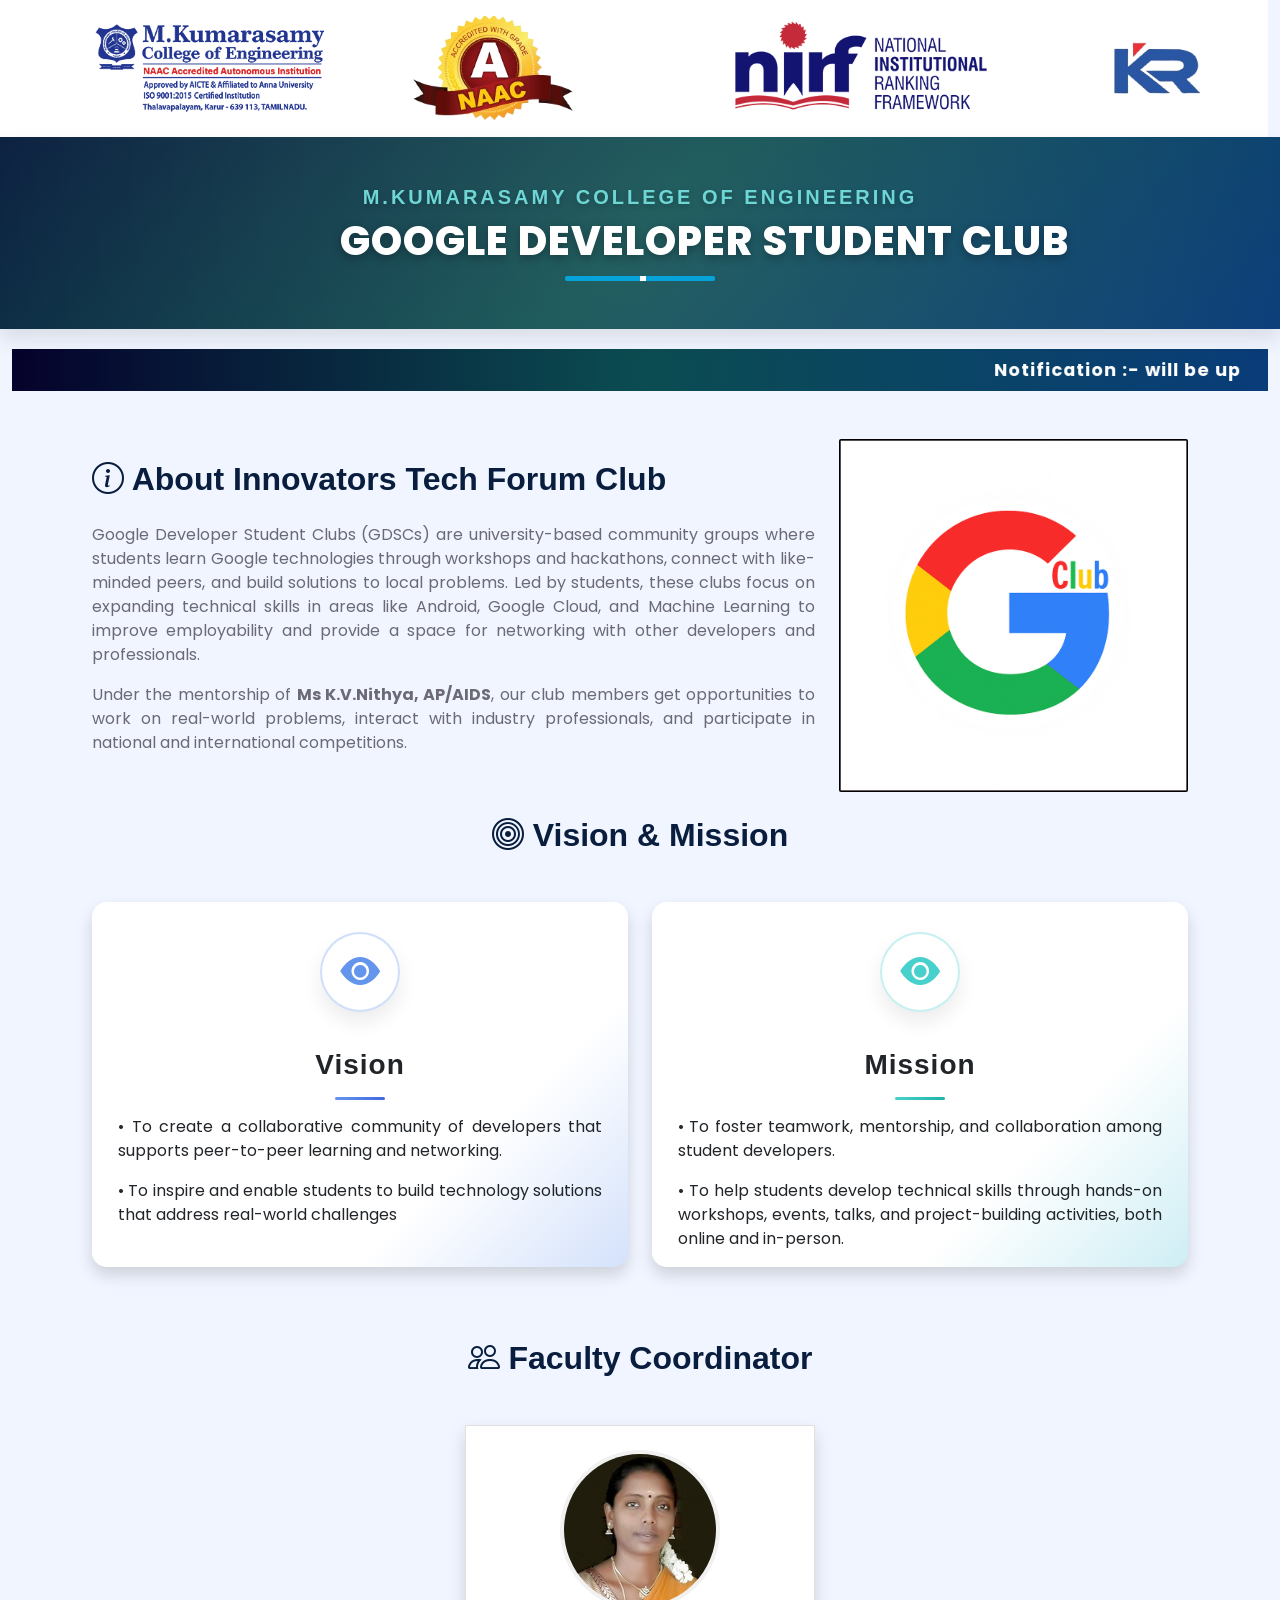
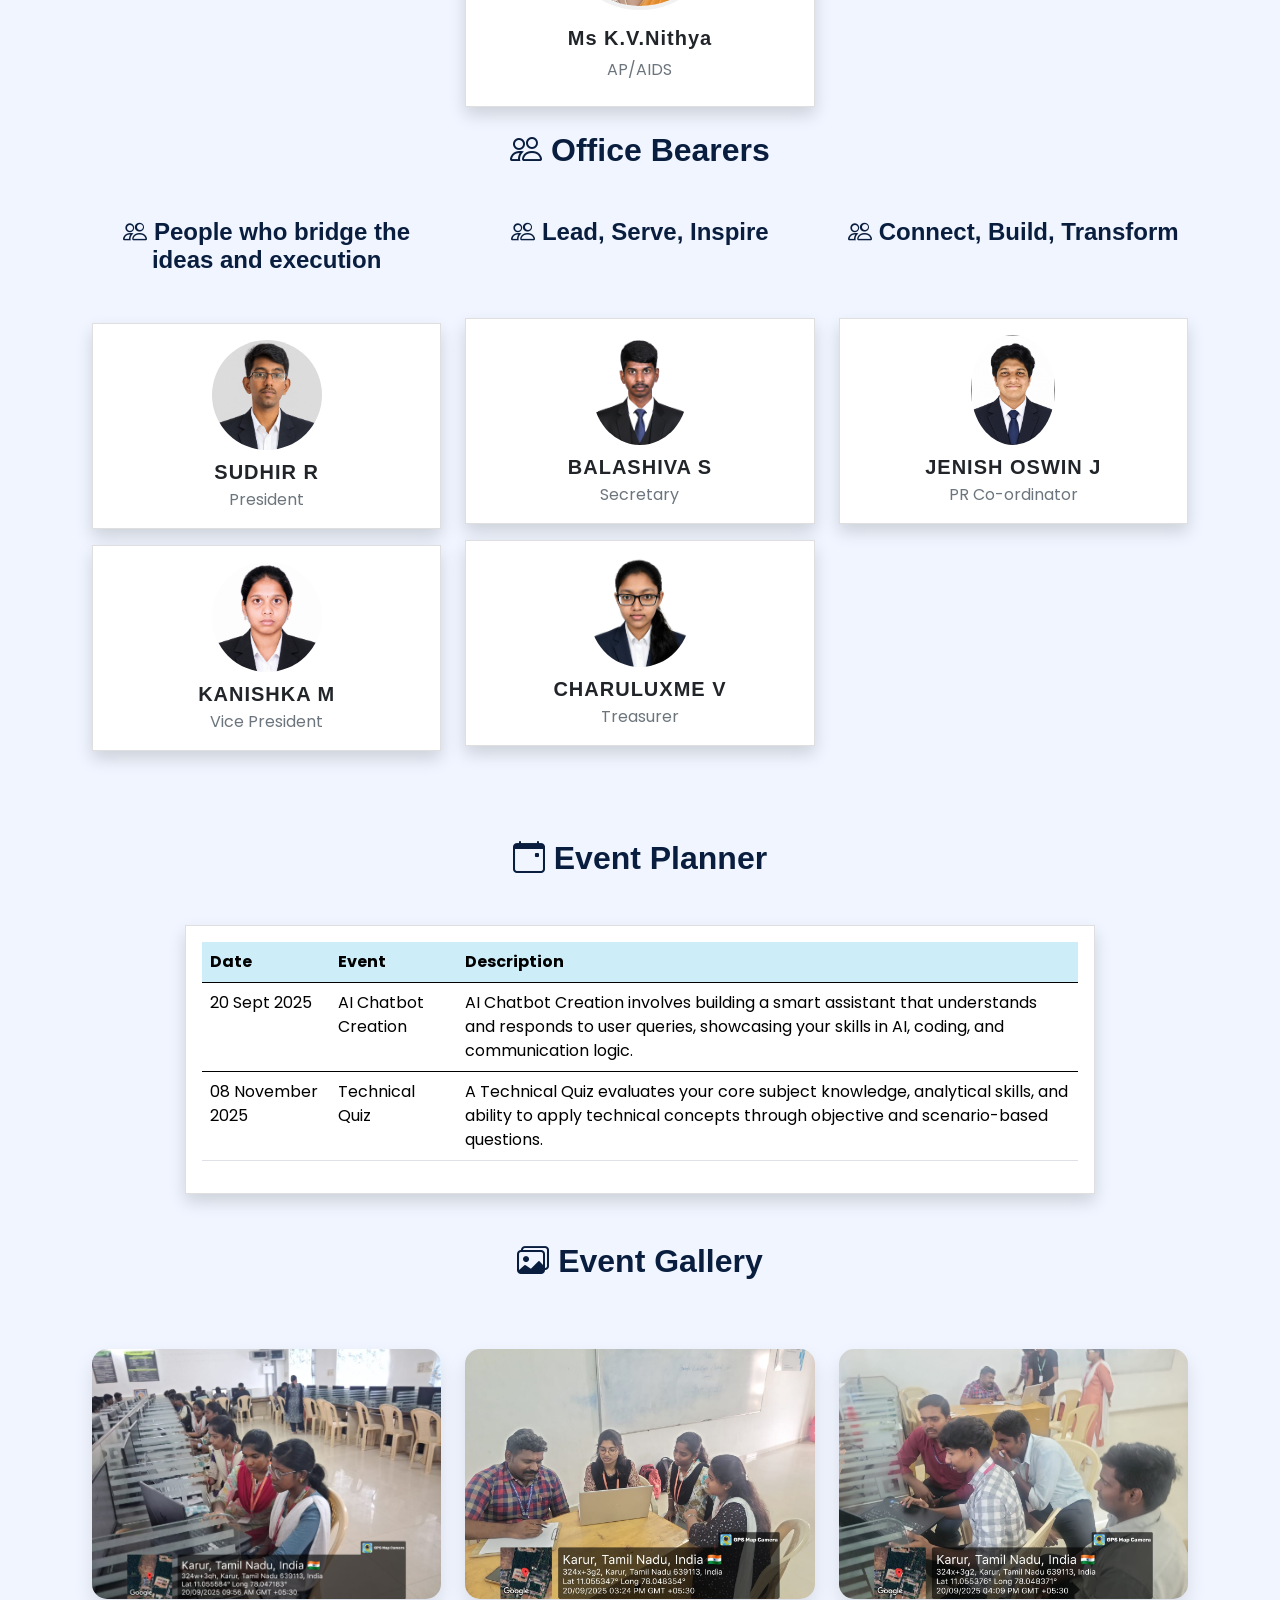
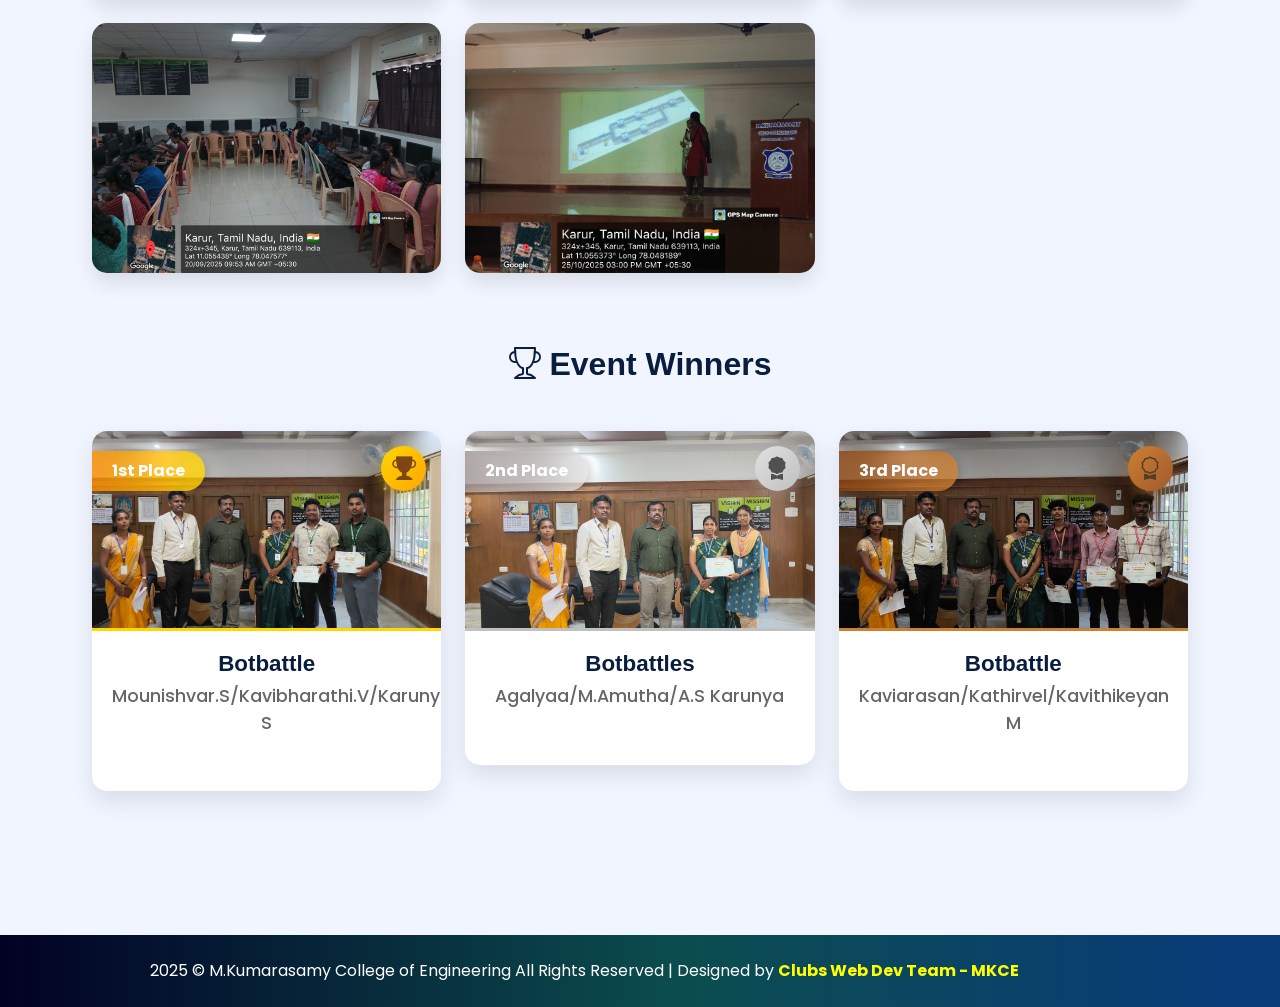
==== commit 4c61f4dd: "Update Google club office bearers" ====
--- a/google_club.html
+++ b/google_club.html
@@ -914,15 +914,15 @@
       <h4 class="text-center mb-0"><i class="bi bi-people"></i> People who bridge the ideas and execution</h4><br><br>
       <div class="board-bearer-card card text-center shadow mb-3">
         <div class="card-body p-3">
-          <img src="images/president_goog.jpg" alt="DEEPAK RAJAN k" class="rounded-circle mx-auto d-block mb-2">
-          <h5 class="card-title mb-1">DEEPAK RAJAN k</h5>
+          <img src="images/google-president-sudhir.jpg" alt="SUDHIR R" class="rounded-circle mx-auto d-block mb-2">
+          <h5 class="card-title mb-1">SUDHIR R</h5>
           <p class="card-text text-muted mb-0">President</p>
         </div>
       </div>
       <div class="board-bearer-card card text-center shadow mb-3">
         <div class="card-body p-3">
-          <img src="images/vice-president_goog.jpg" alt="KOWSIK B" class="rounded-circle mx-auto d-block mb-2">
-          <h5 class="card-title mb-1">KOWSIK B  </h5>
+          <img src="images/google-vice-president-kanishka.png" alt="KANISHKA M" class="rounded-circle mx-auto d-block mb-2">
+          <h5 class="card-title mb-1">KANISHKA M</h5>
           <p class="card-text text-muted mb-0">Vice President</p>
         </div>
       </div>
@@ -932,34 +932,27 @@
       <h4 class="text-center mb-4"><i class="bi bi-people"></i> Lead, Serve, Inspire</h4><br><br>
       <div class="board-bearer-card card text-center shadow mb-3">
         <div class="card-body p-3">
-          <img src="images/secretary_google.jpg" alt="BHUMIKA SHRI B" class="rounded-circle mx-auto d-block mb-2">
-          <h5 class="card-title mb-1">BHUMIKA SHRI B</h5>
+          <img src="images/google-secretary-balashiva.png" alt="BALASHIVA S" class="rounded-circle mx-auto d-block mb-2">
+          <h5 class="card-title mb-1">BALASHIVA S</h5>
           <p class="card-text text-muted mb-0">Secretary</p>
         </div>
       </div>
       <div class="board-bearer-card card text-center shadow">
         <div class="card-body p-3">
-          <img src="images/treasures_google.jpg" alt="BARANI DHARAN S" class="rounded-circle mx-auto d-block mb-2">
-          <h5 class="card-title mb-1">BARANI DHARAN S</h5>
+          <img src="images/google-treasurer-charuluxme.jpg" alt="CHARULUXME V" class="rounded-circle mx-auto d-block mb-2">
+          <h5 class="card-title mb-1">CHARULUXME V</h5>
           <p class="card-text text-muted mb-0">Treasurer</p>
         </div>
       </div>
     </div>
-    <!-- Section 3: Event Coordinators -->
+    <!-- Section 3: PR Coordinator -->
     <div class="col-lg-4 col-md-6 mb-4">
       <h4 class="text-center mb-4"><i class="bi bi-people"></i> Connect, Build, Transform</h4><br><br>
       <div class="board-bearer-card card text-center shadow mb-3">
         <div class="card-body p-3">
-          <img src="images/event_coordinator1_google.jpg" alt="RAVINDRA A" class="rounded-circle mx-auto d-block mb-2">
-          <h5 class="card-title mb-1">RAVINDRA A</h5>
-          <p class="card-text text-muted mb-0">Event Coordinator 1</p>
-        </div>
-      </div>
-      <div class="board-bearer-card card text-center shadow">
-        <div class="card-body p-3">
-          <img src="images/event_coordinator2_google.jpg" alt="MANJARI S" class="rounded-circle mx-auto d-block mb-2">
-          <h5 class="card-title mb-1">MANJARI S</h5>
-          <p class="card-text text-muted mb-0">Event Coordinator 2</p>
+          <img src="images/google-pr-coordinator-jenish.jpg" alt="JENISH OSWIN J" class="rounded-circle mx-auto d-block mb-2">
+          <h5 class="card-title mb-1">JENISH OSWIN J</h5>
+          <p class="card-text text-muted mb-0">PR Co-ordinator</p>
         </div>
       </div>
     </div>
@@ -1634,4 +1627,4 @@
 
 	</script>
 </body>
-</html>+</html>
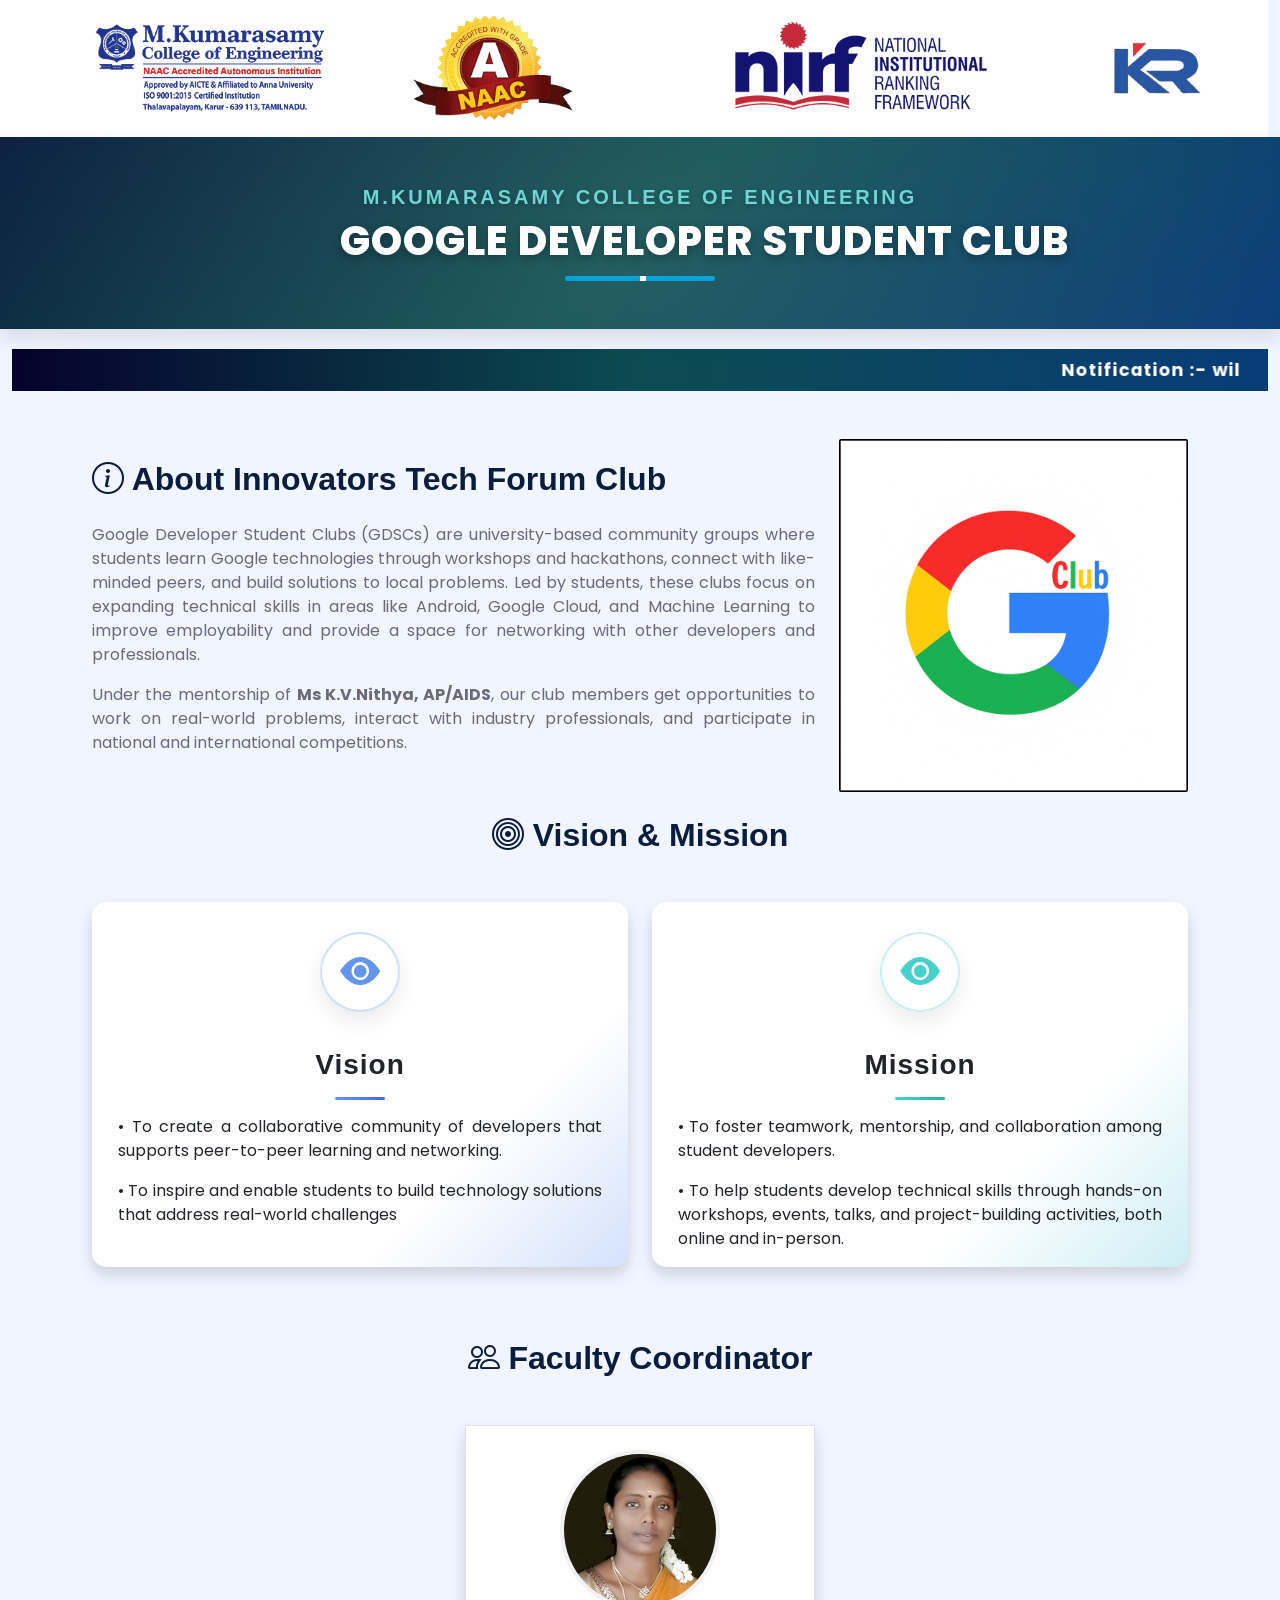
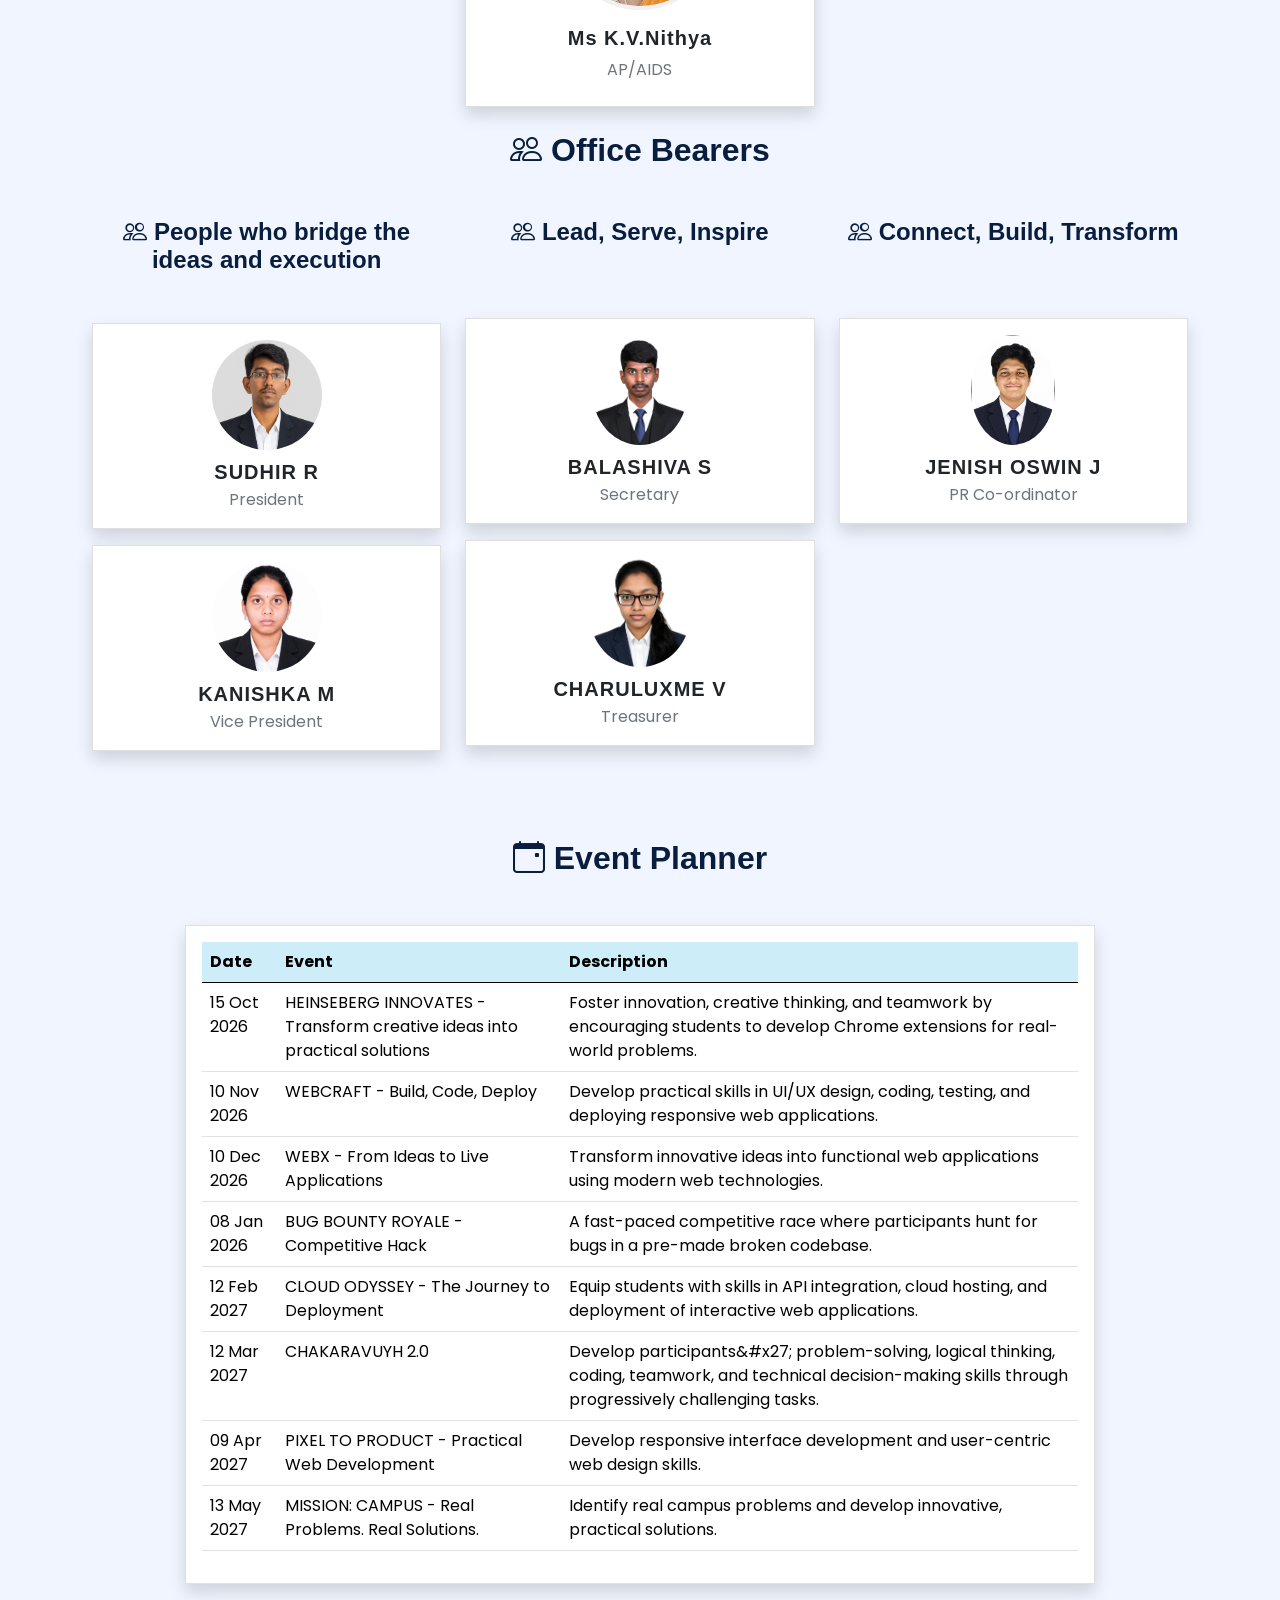
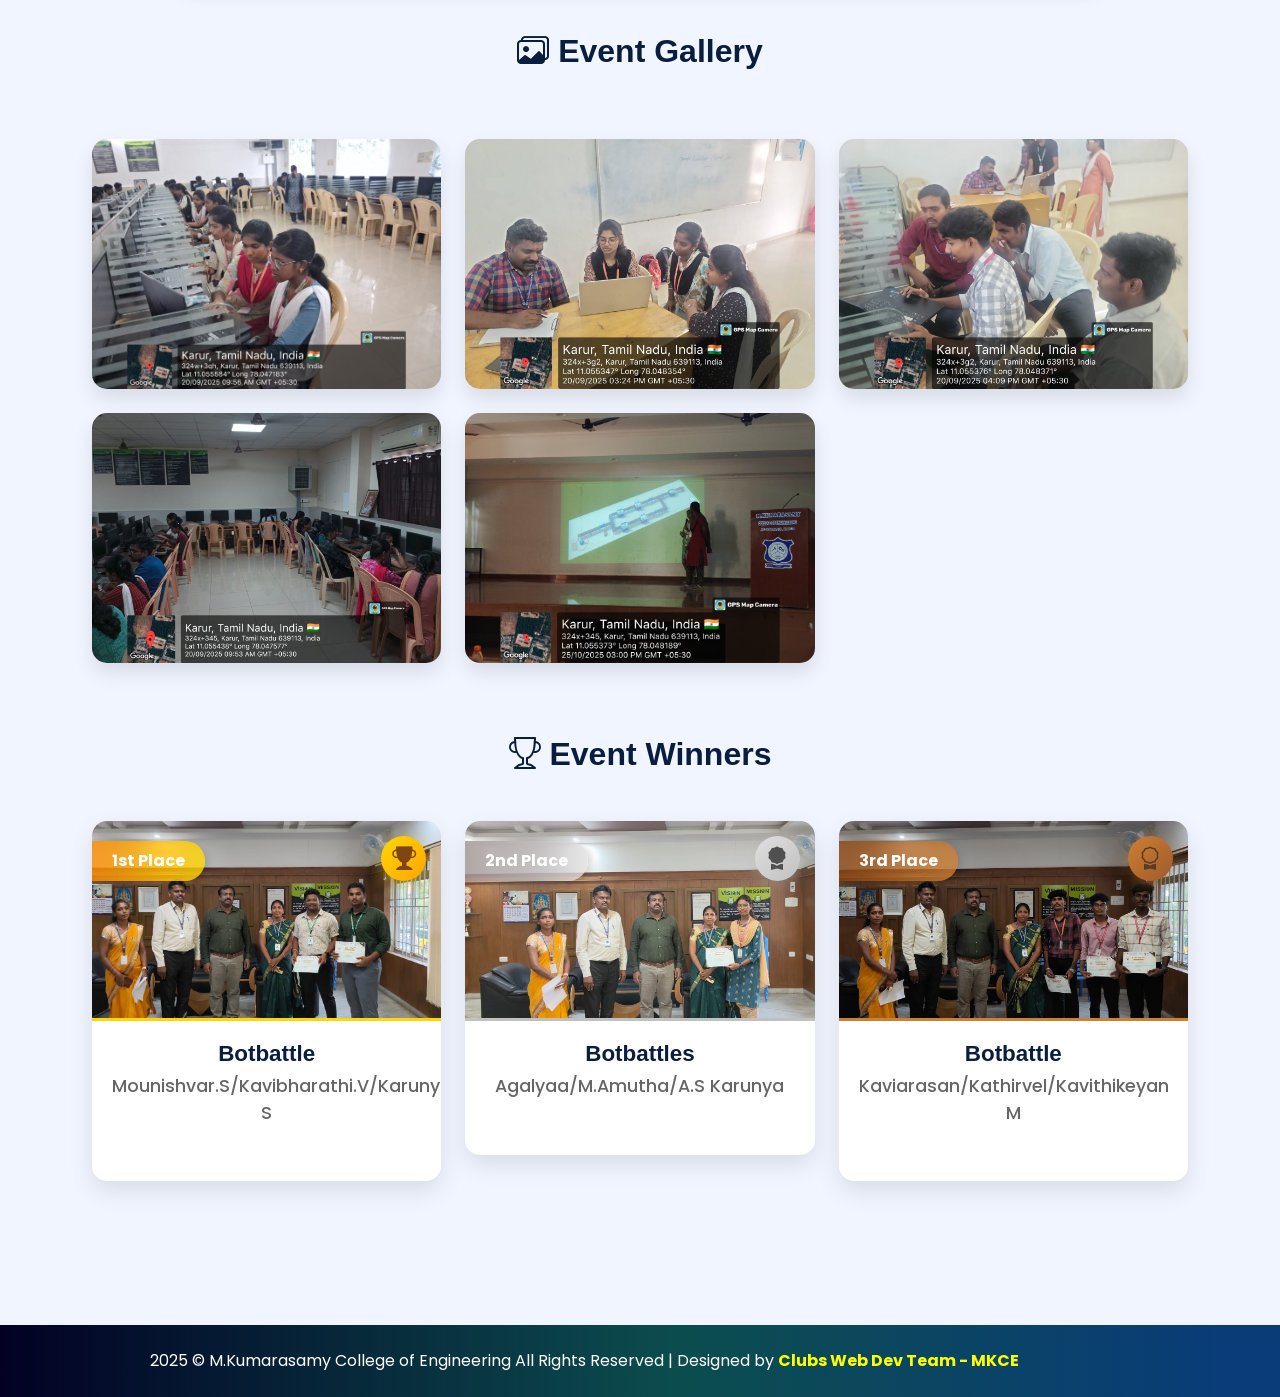
==== commit 445cc6f5: "Update all club event calendars for 2026-2027" ====
--- a/google_club.html
+++ b/google_club.html
@@ -977,16 +977,44 @@
                     </thead>
                     <tbody>
                       <tr>
-                        <td>20 Sept 2025</td>
-                        <td>AI Chatbot Creation</td>
-                       <td>AI Chatbot Creation involves building a smart assistant that understands and responds to user queries, showcasing your skills in AI, coding, and communication logic.</td>
+                        <td>15 Oct 2026</td>
+                        <td>HEINSEBERG INNOVATES - Transform creative ideas into practical solutions</td>
+                        <td>Foster innovation, creative thinking, and teamwork by encouraging students to develop Chrome extensions for real-world problems.</td>
                       </tr>
-                    </tbody>
-                    <tbody>
                       <tr>
-                        <td>08 November 2025</td>
-                        <td>Technical Quiz</td>
-                       <td> A Technical Quiz evaluates your core subject knowledge, analytical skills, and ability to apply technical concepts through objective and scenario-based questions.</td>
+                        <td>10 Nov 2026</td>
+                        <td>WEBCRAFT - Build, Code, Deploy</td>
+                        <td>Develop practical skills in UI/UX design, coding, testing, and deploying responsive web applications.</td>
+                      </tr>
+                      <tr>
+                        <td>10 Dec 2026</td>
+                        <td>WEBX - From Ideas to Live Applications</td>
+                        <td>Transform innovative ideas into functional web applications using modern web technologies.</td>
+                      </tr>
+                      <tr>
+                        <td>08 Jan 2026</td>
+                        <td>BUG BOUNTY ROYALE - Competitive Hack</td>
+                        <td>A fast-paced competitive race where participants hunt for bugs in a pre-made broken codebase.</td>
+                      </tr>
+                      <tr>
+                        <td>12 Feb 2027</td>
+                        <td>CLOUD ODYSSEY - The Journey to Deployment</td>
+                        <td>Equip students with skills in API integration, cloud hosting, and deployment of interactive web applications.</td>
+                      </tr>
+                      <tr>
+                        <td>12 Mar 2027</td>
+                        <td>CHAKARAVUYH 2.0</td>
+                        <td>Develop participants&amp;#x27; problem-solving, logical thinking, coding, teamwork, and technical decision-making skills through progressively challenging tasks.</td>
+                      </tr>
+                      <tr>
+                        <td>09 Apr 2027</td>
+                        <td>PIXEL TO PRODUCT - Practical Web Development</td>
+                        <td>Develop responsive interface development and user-centric web design skills.</td>
+                      </tr>
+                      <tr>
+                        <td>13 May 2027</td>
+                        <td>MISSION: CAMPUS - Real Problems. Real Solutions.</td>
+                        <td>Identify real campus problems and develop innovative, practical solutions.</td>
                       </tr>
                     </tbody>
                   </table>
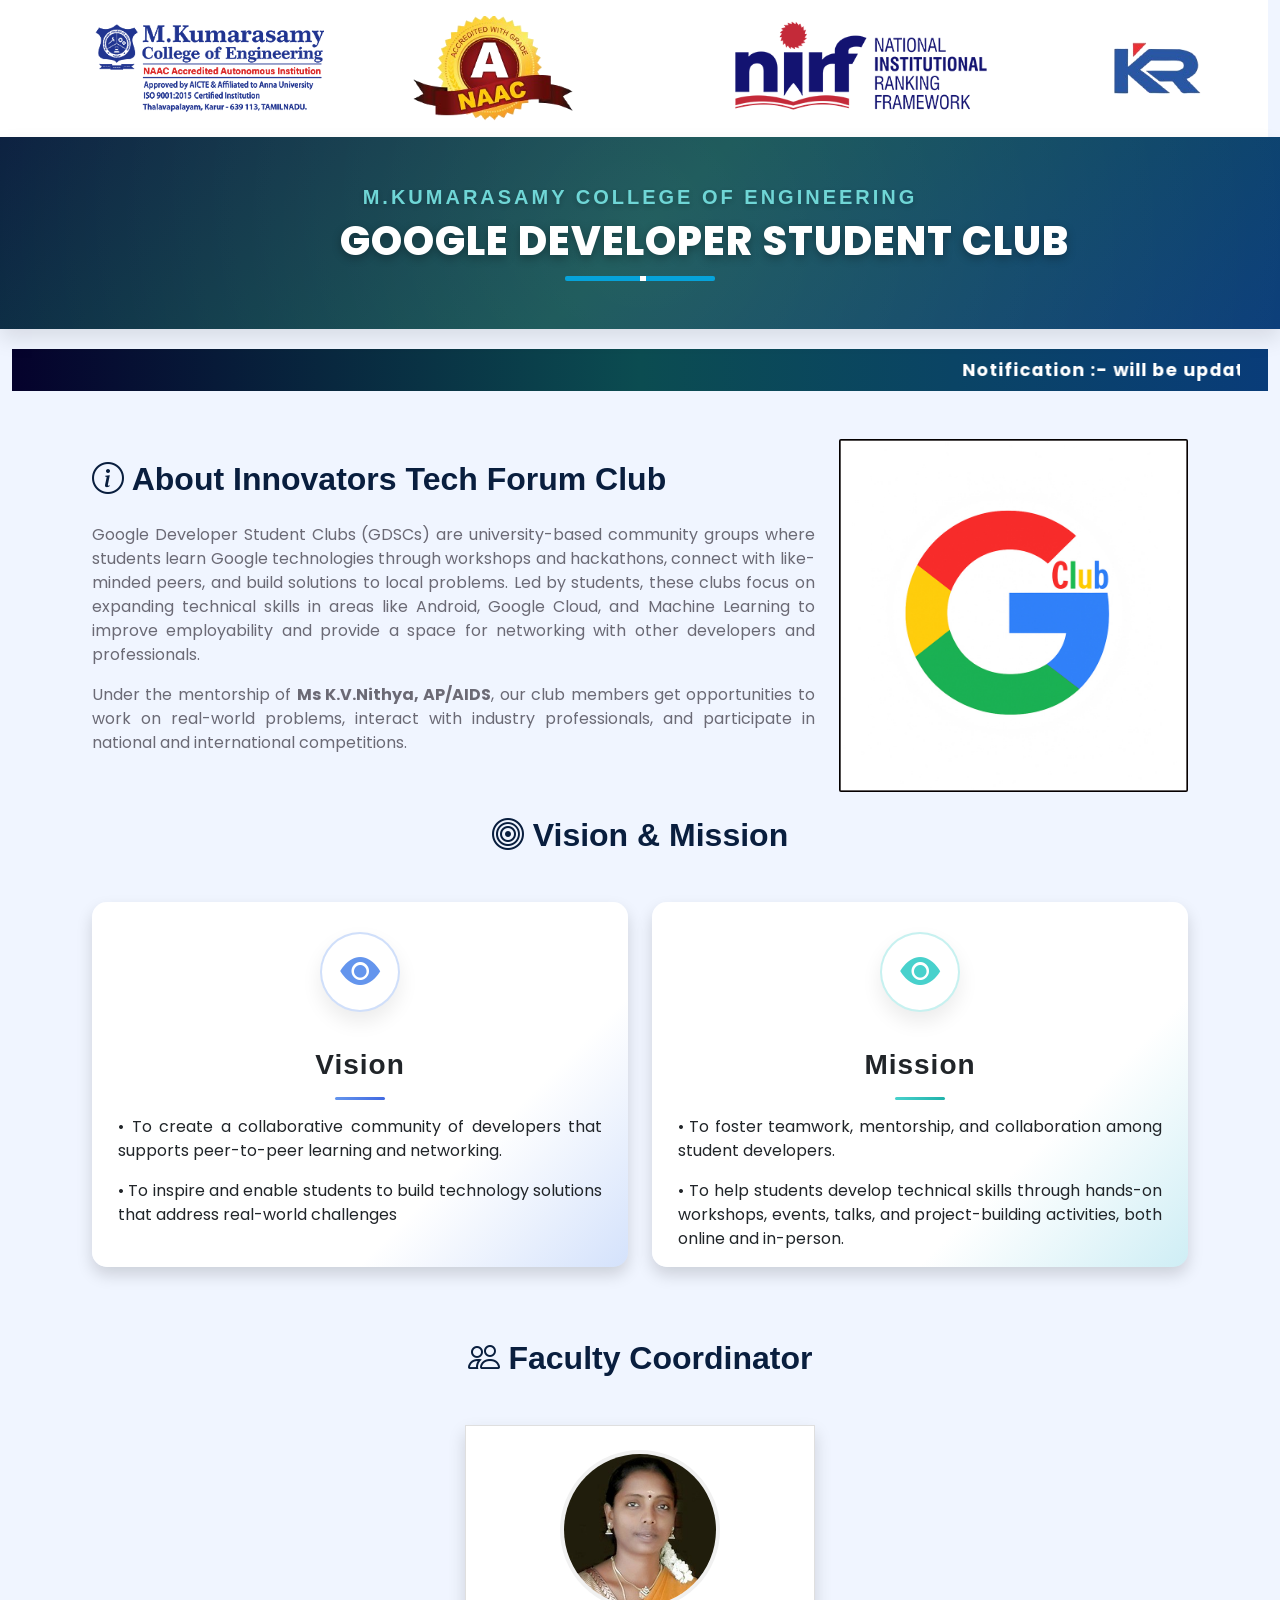
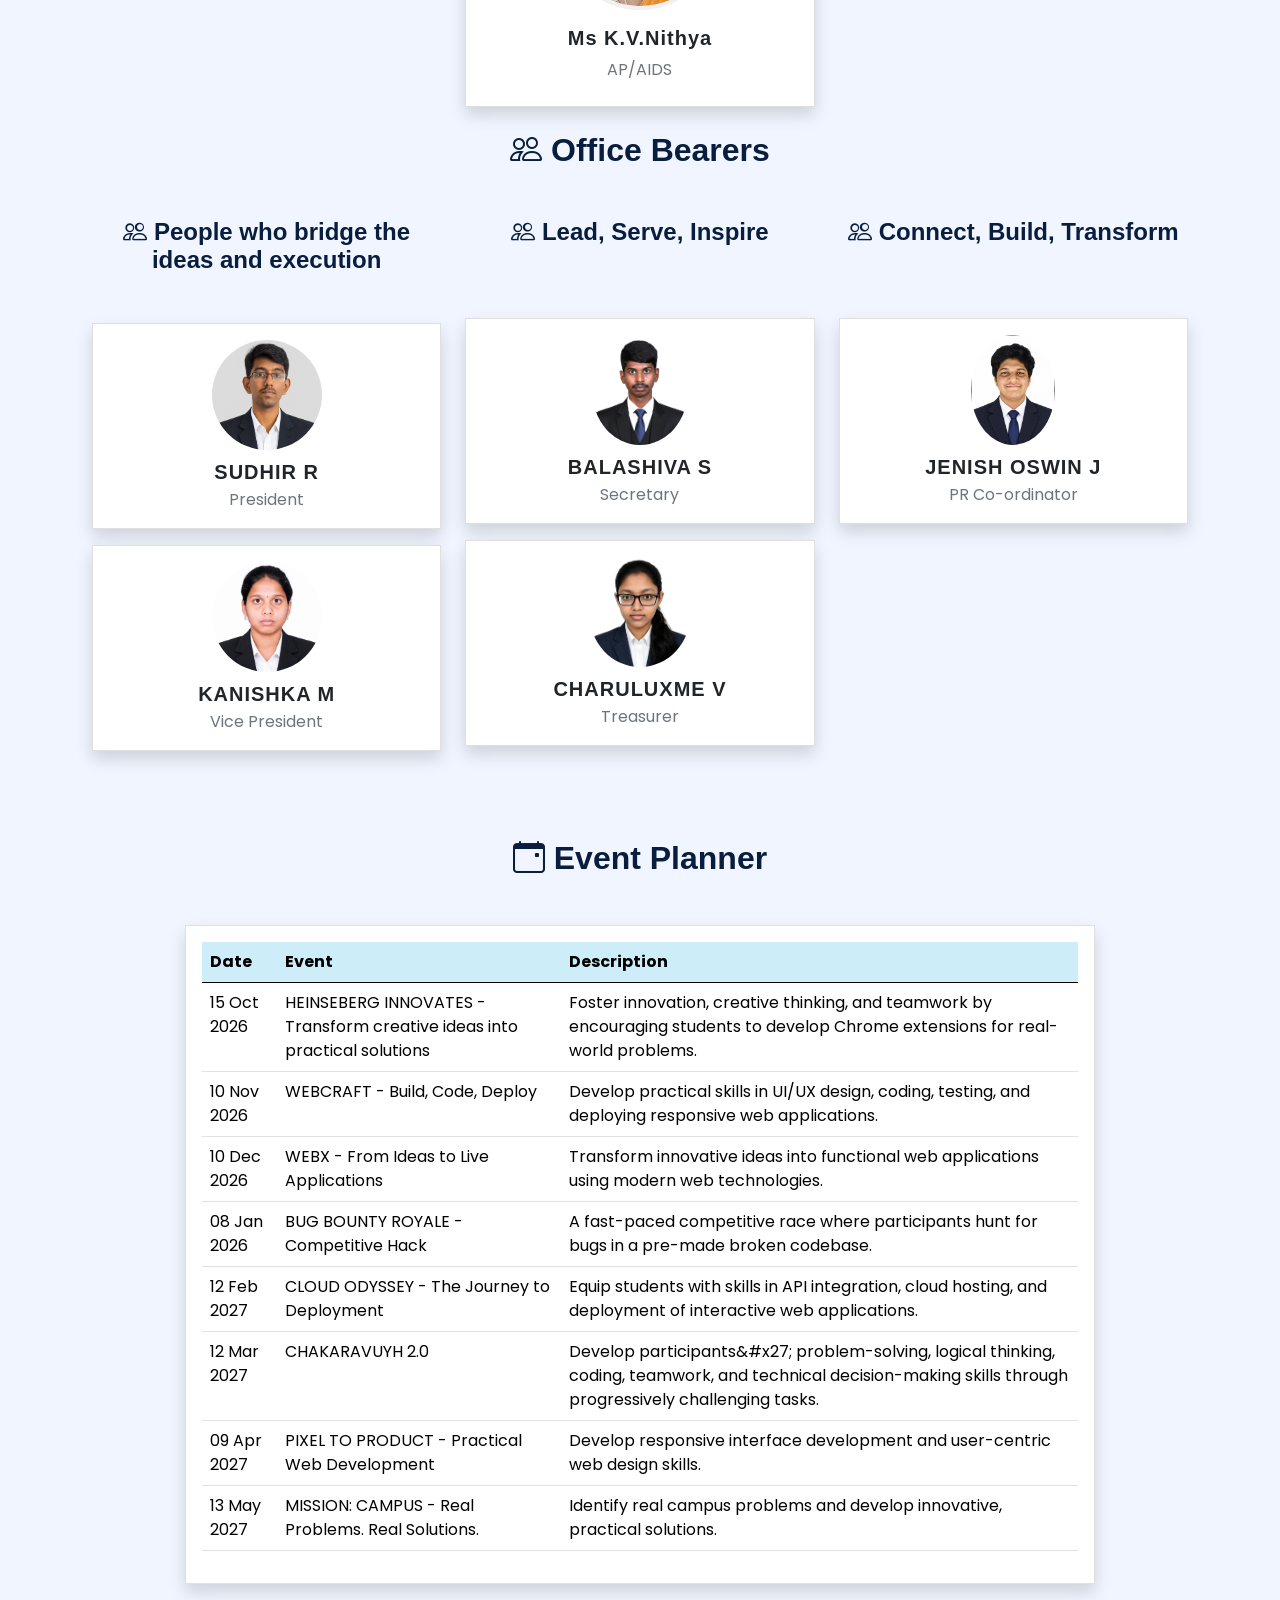
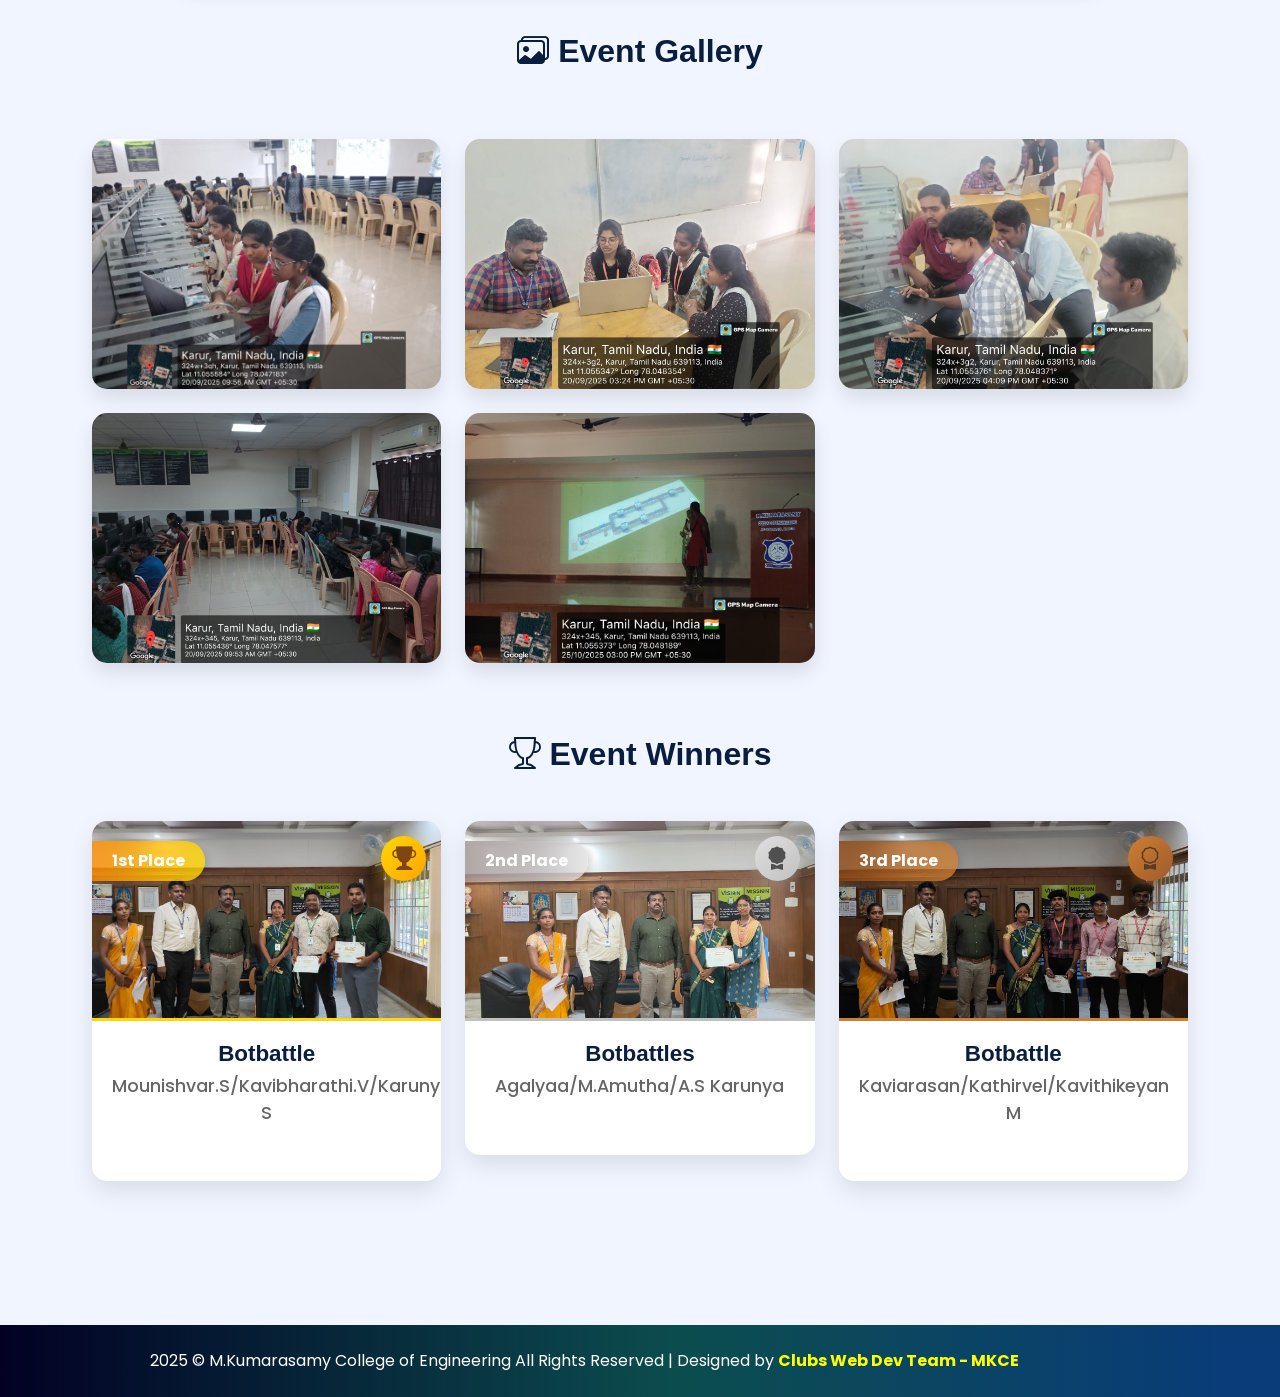
==== commit d1e7a44f: "Make Google Developer Student Club title banner responsive The club name was set to never wrap at 2." ====
--- a/google_club.html
+++ b/google_club.html
@@ -704,6 +704,16 @@
     .title-main i {
       margin-right: 10px;
       color: #6fd6d6;
+    }
+
+    /* Long club name: shrink and wrap on smaller screens so it stays inside the banner */
+    @media (max-width: 767.98px) {
+      .title-section .title-main {
+        white-space: normal;
+        text-wrap: balance;
+        font-size: clamp(1.6rem, 4.2vw, 2.1rem);
+        line-height: 1.2;
+      }
     }
   </style>
 
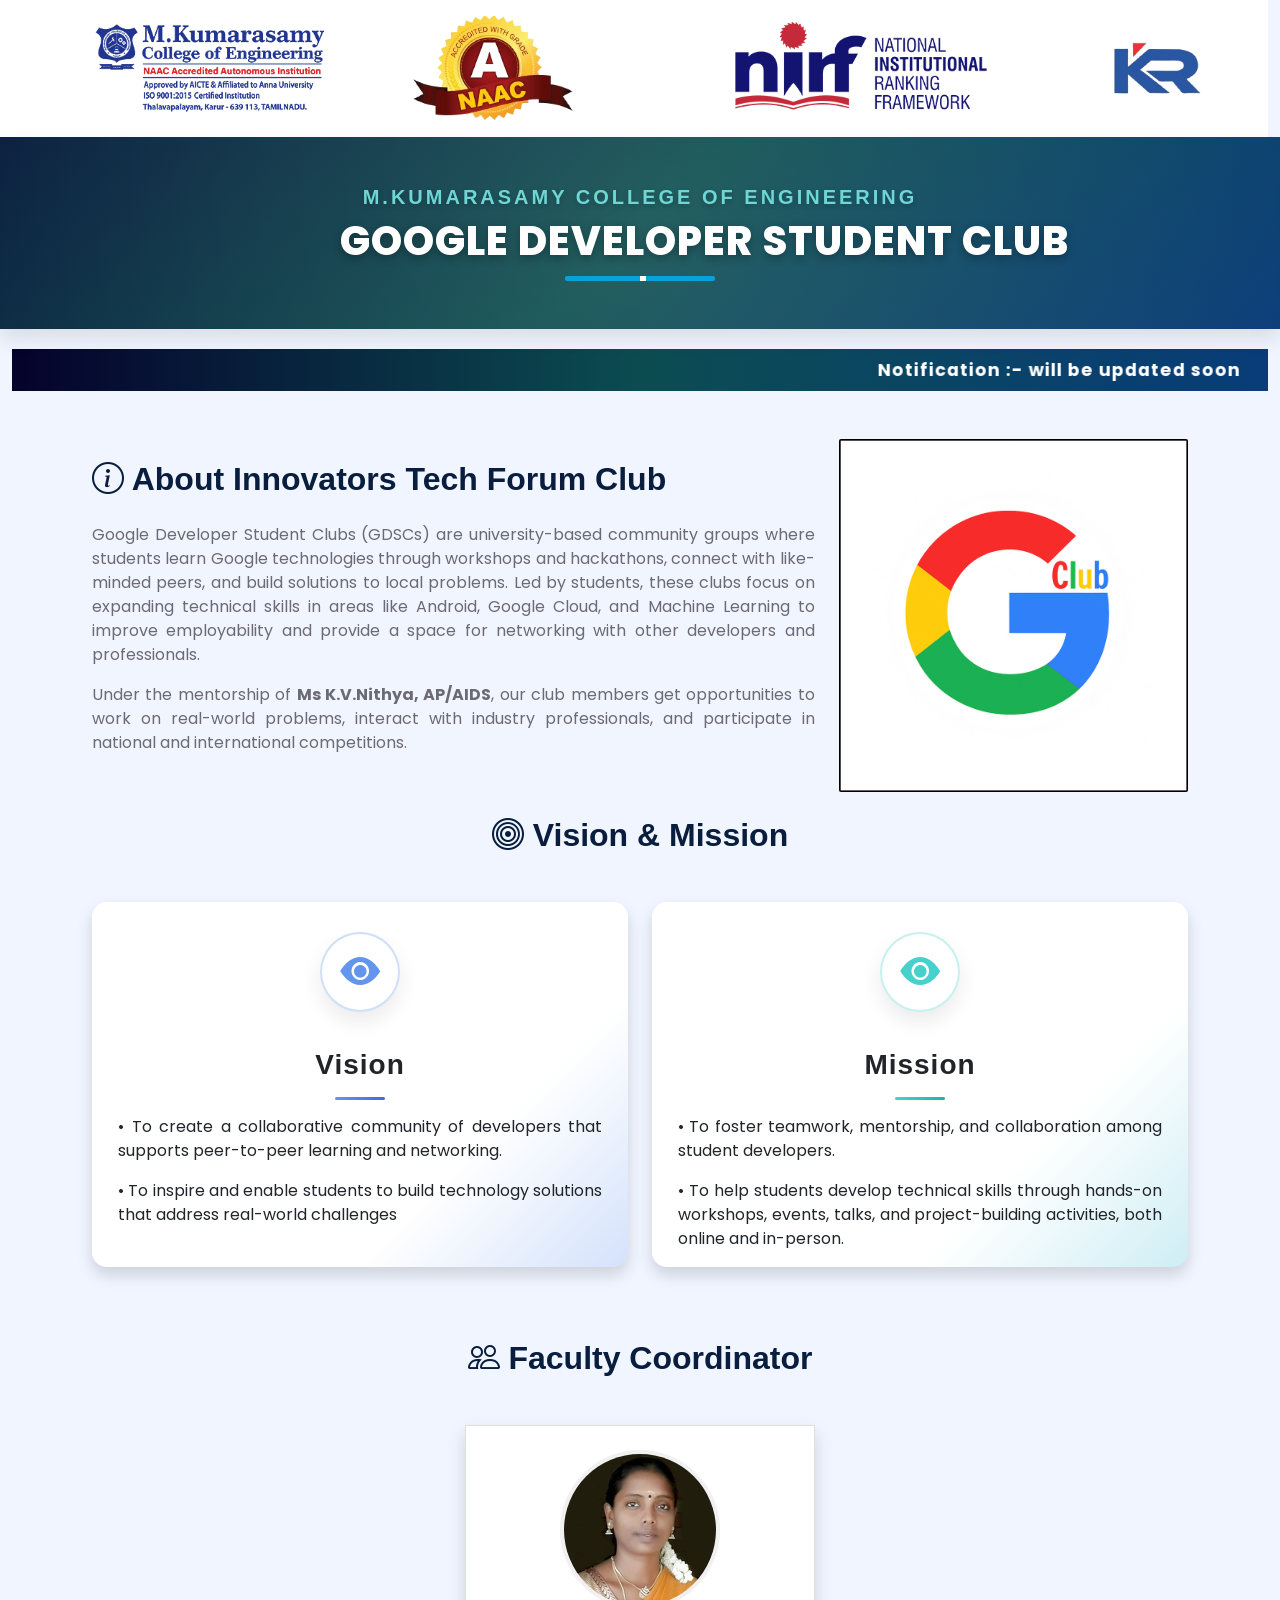
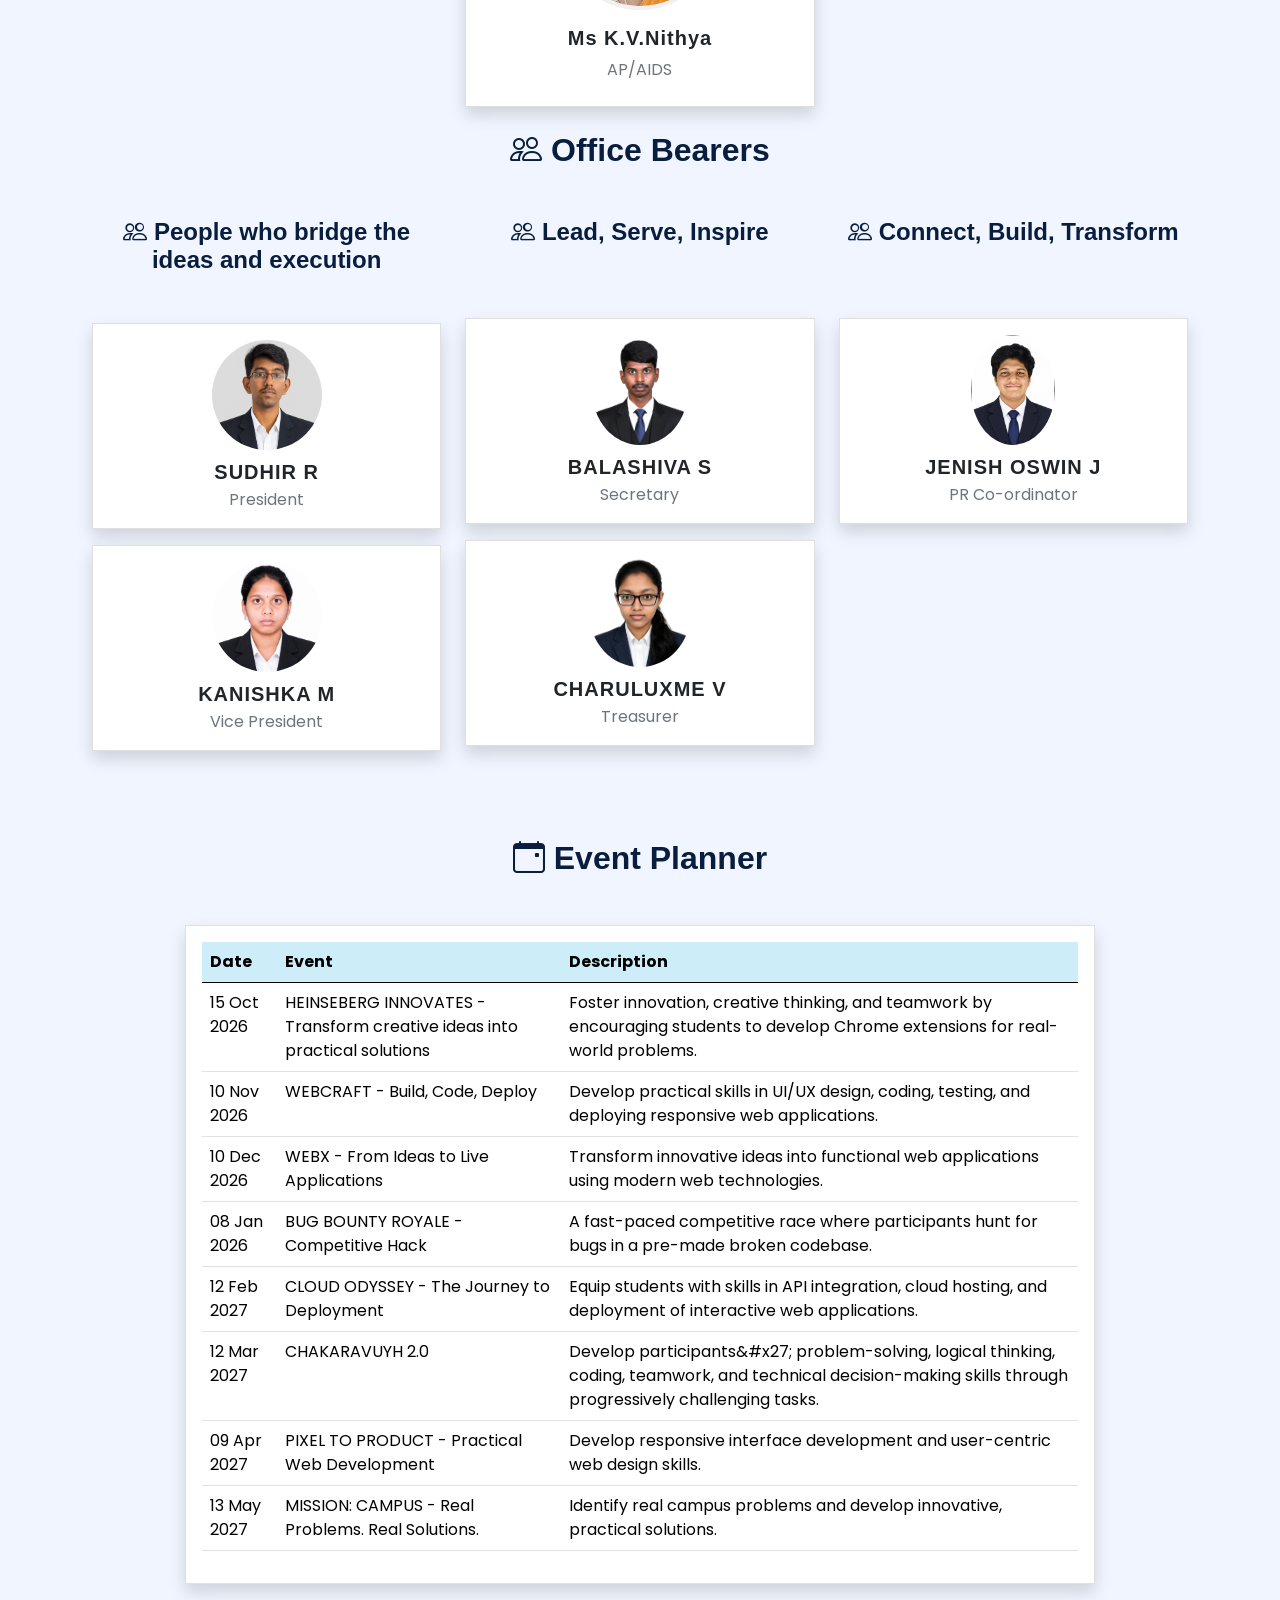
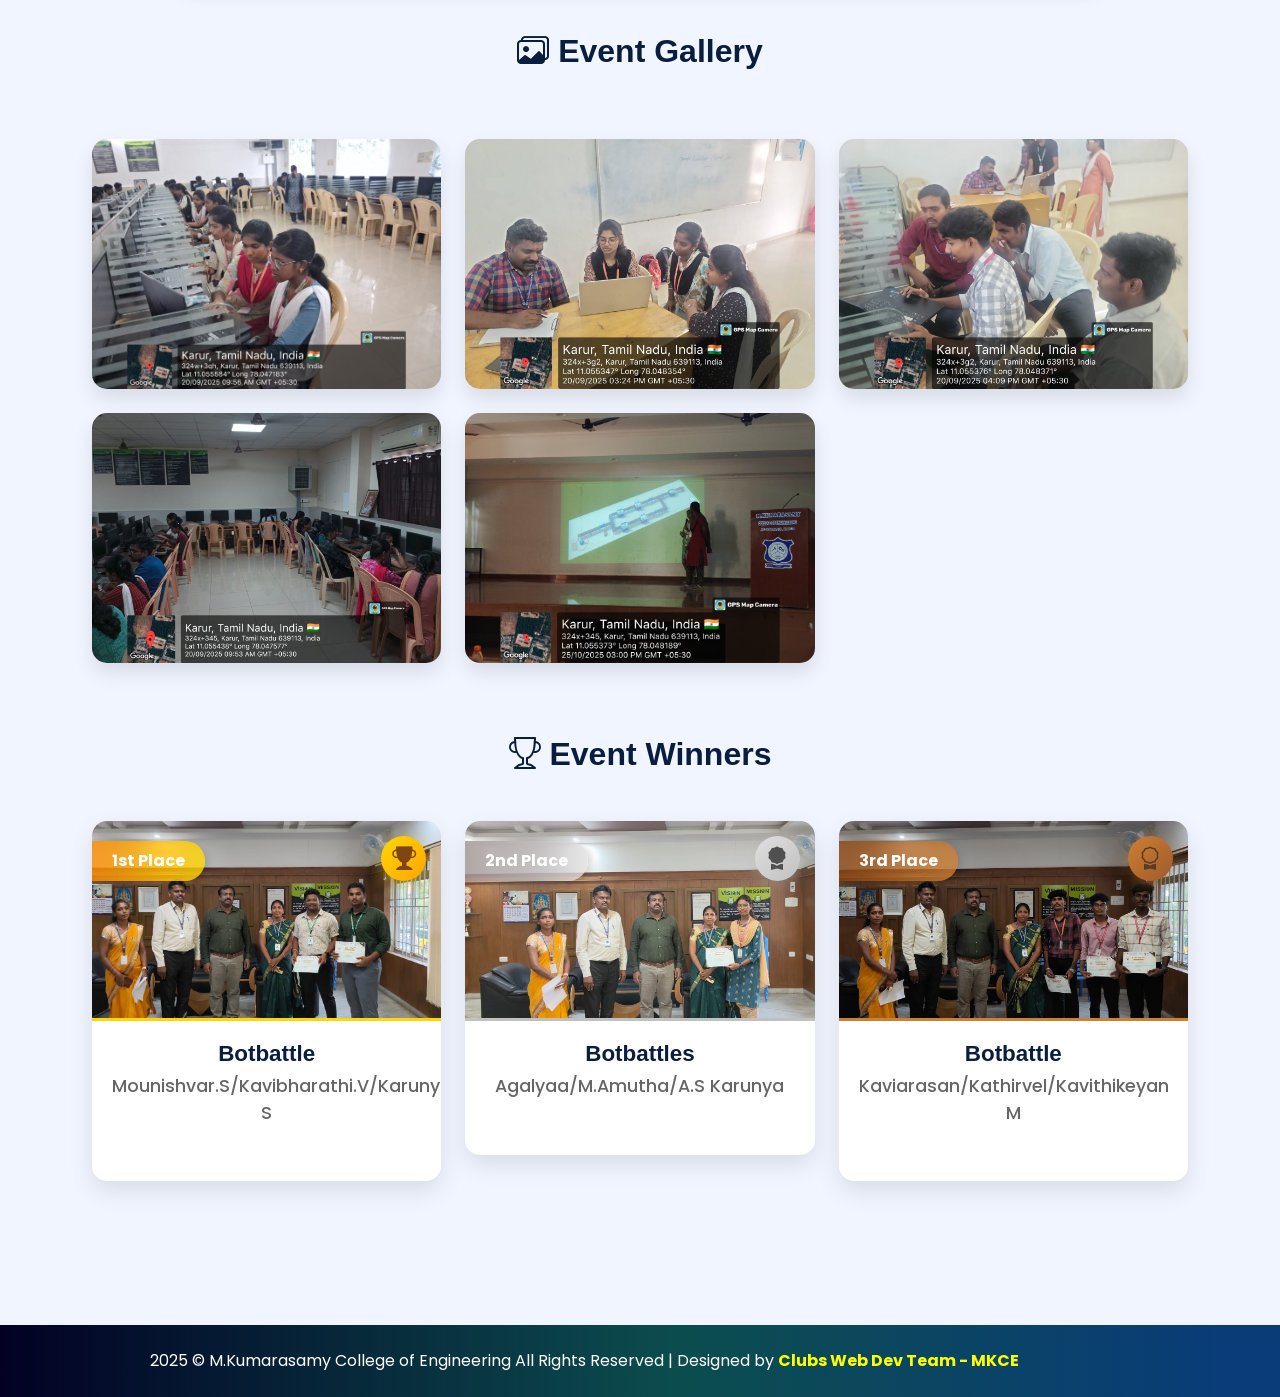
==== commit 0d21d3f0: "Add side padding to Google club title banner on small screens On phones the title text ran almost to" ====
--- a/google_club.html
+++ b/google_club.html
@@ -708,11 +708,23 @@
 
     /* Long club name: shrink and wrap on smaller screens so it stays inside the banner */
     @media (max-width: 767.98px) {
+      .title-section .container-fluid {
+        padding-left: clamp(1.25rem, 6vw, 3rem) !important;
+        padding-right: clamp(1.25rem, 6vw, 3rem) !important;
+      }
+
       .title-section .title-main {
         white-space: normal;
         text-wrap: balance;
-        font-size: clamp(1.6rem, 4.2vw, 2.1rem);
+        font-size: clamp(1.25rem, 5.5vw, 2.1rem);
         line-height: 1.2;
+        max-width: 100%;
+        overflow-wrap: anywhere;
+      }
+
+      .title-section .title-subtitle {
+        font-size: clamp(.8rem, 3.2vw, 1.1rem);
+        letter-spacing: 2px;
       }
     }
   </style>
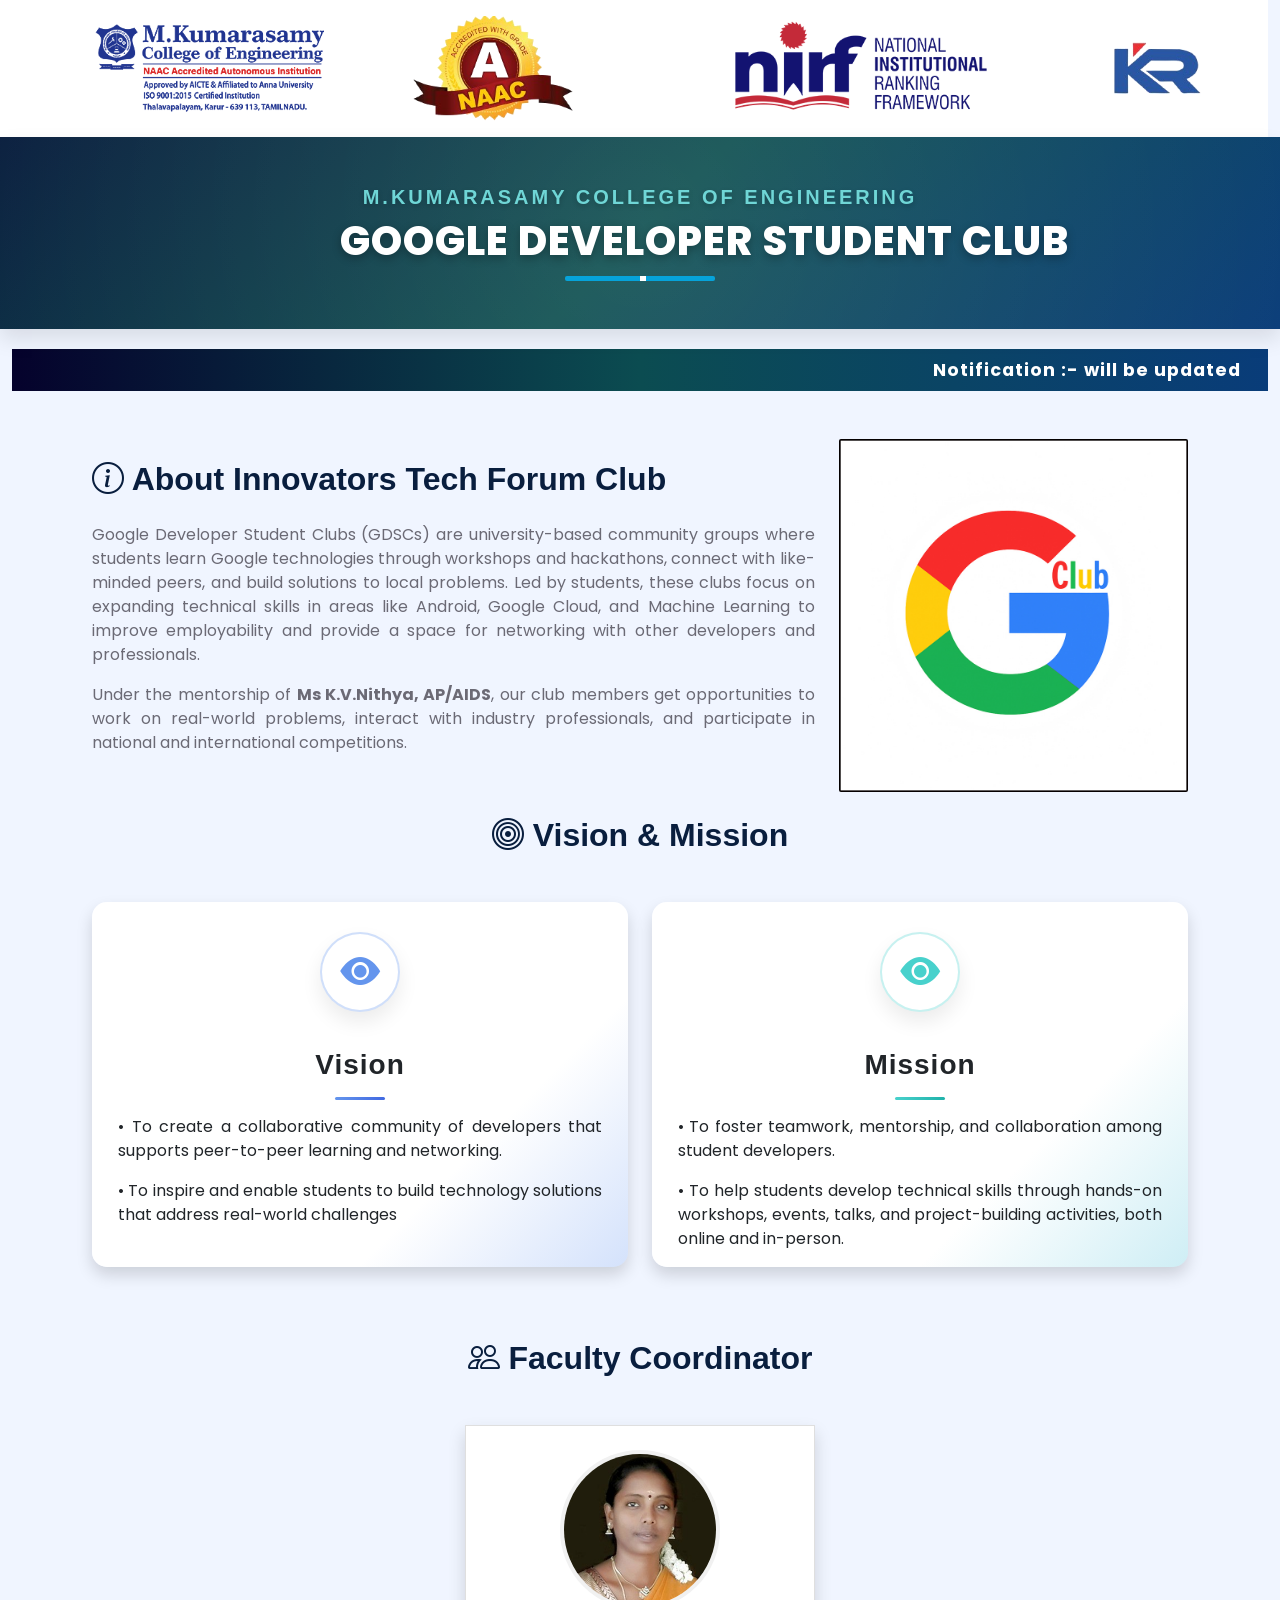
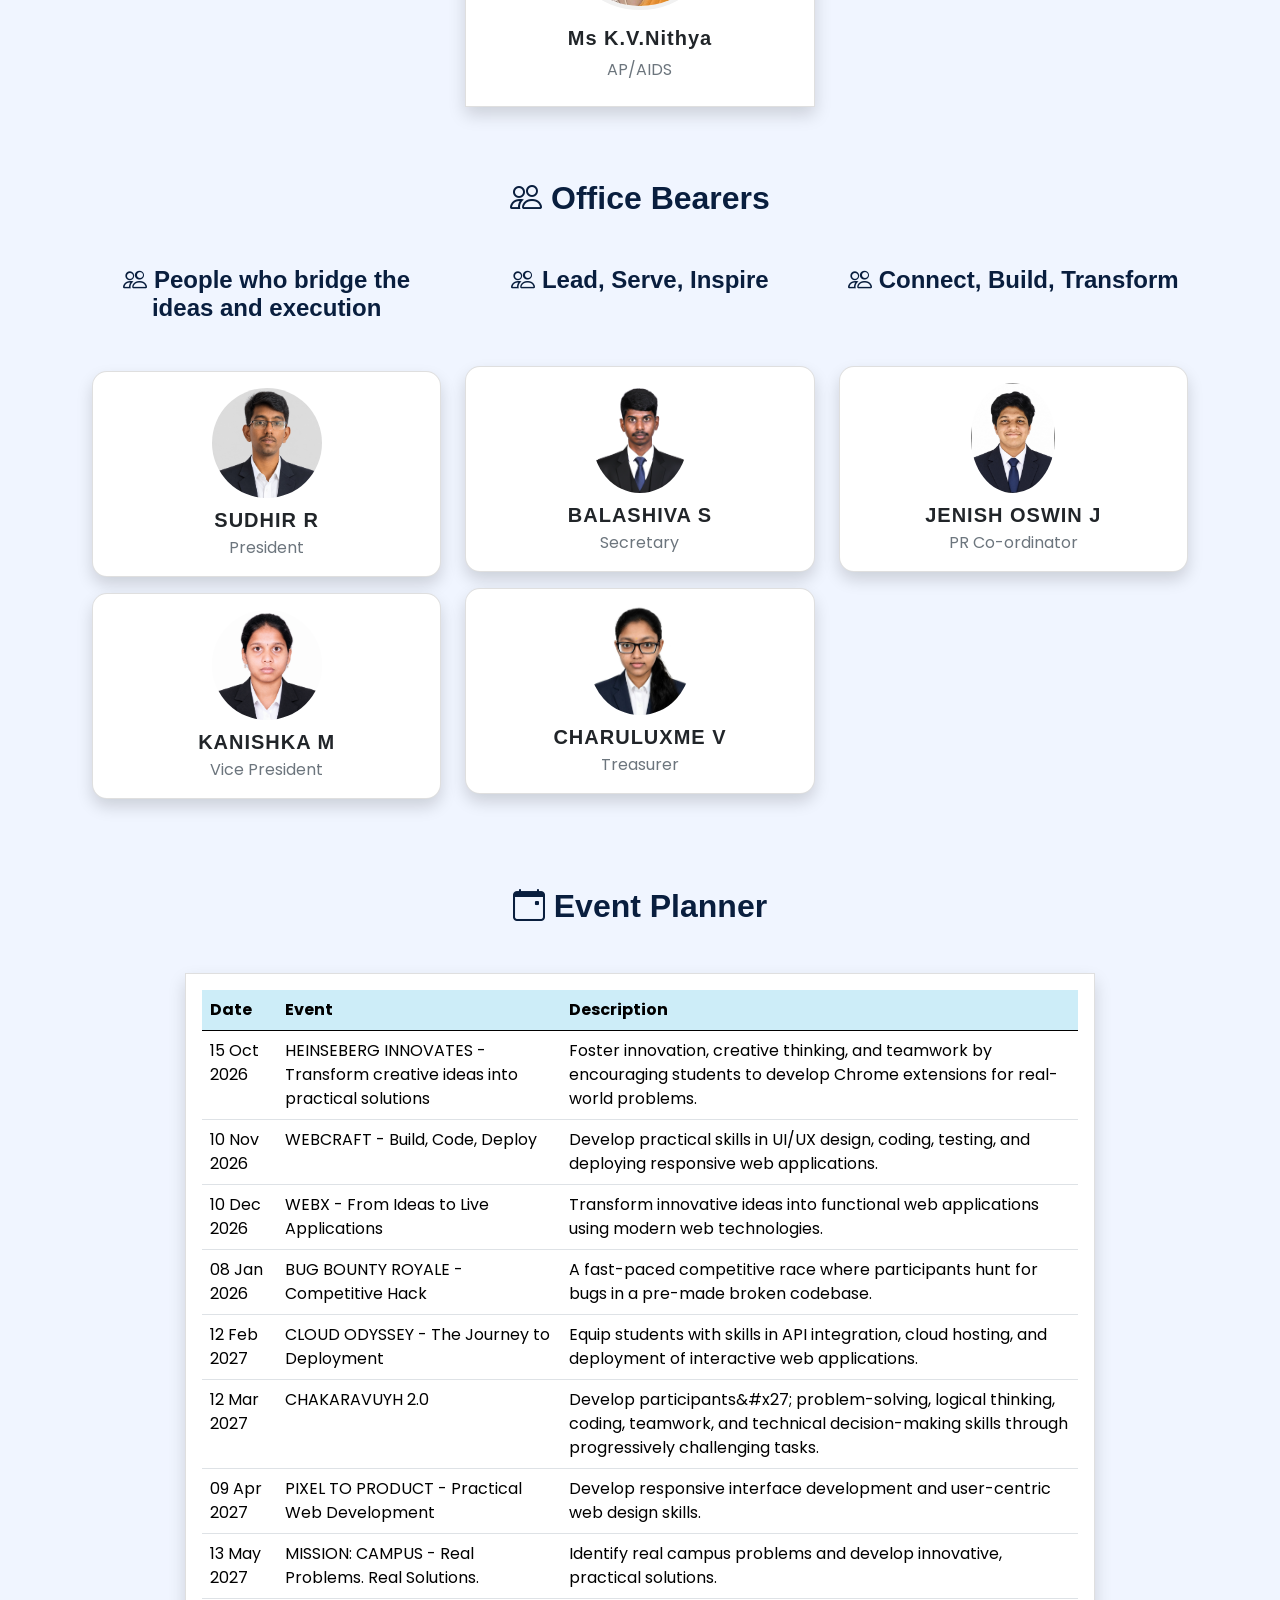
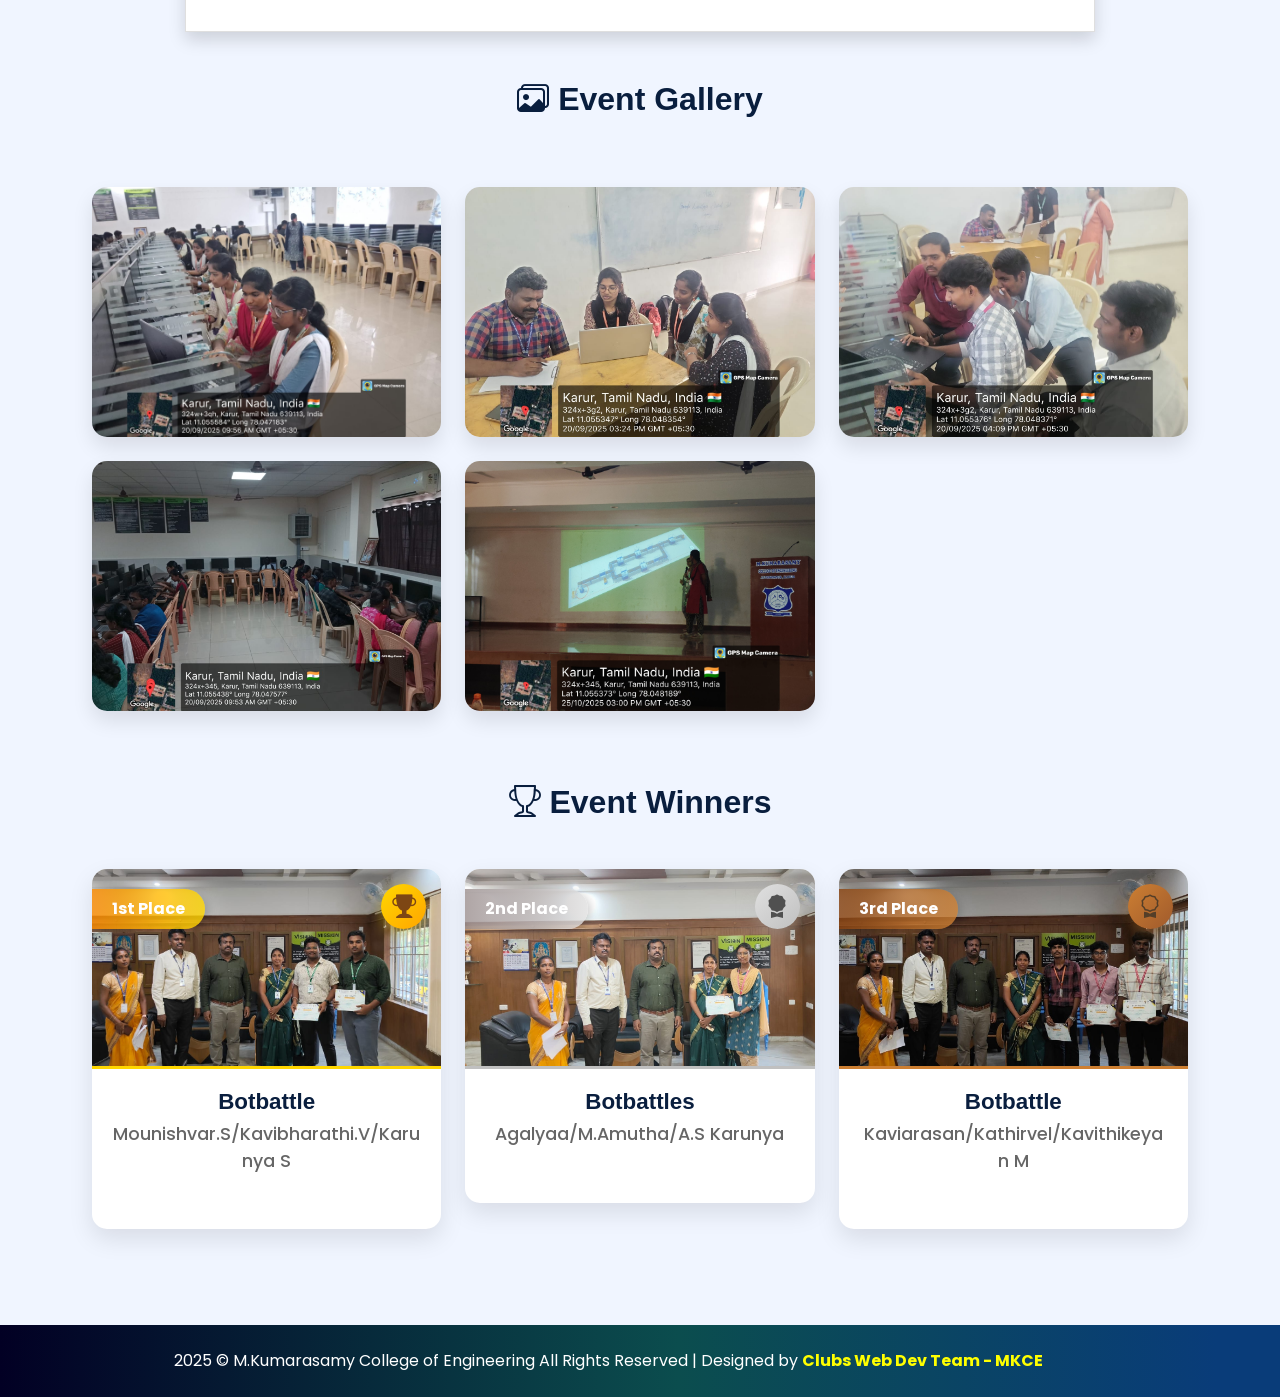
==== commit dbbeea73: "Fix Google club page side gutters when the window is resized The faculty coordinator section never c" ====
--- a/google_club.html
+++ b/google_club.html
@@ -704,6 +704,44 @@
     .title-main i {
       margin-right: 10px;
       color: #6fd6d6;
+    }
+
+    /* Keep the light-blue page gutter visible on both sides when the window is resized.
+       The base .container used a fixed 1.5rem margin on top of width:100%, which pushed
+       content past the screen edges. */
+    /* offsets the grid row's negative margins so the page never scrolls sideways */
+    .container-flex {
+      padding-left: 12px;
+      padding-right: 12px;
+    }
+
+    .container-flex .container {
+      display: block;
+      margin-left: auto;
+      margin-right: auto;
+      width: 100%;
+    }
+
+    /* Let columns shrink below their content width (long names, tables) instead of overflowing */
+    .container-flex .row > [class*="col-"] {
+      min-width: 0;
+      max-width: 100%;
+    }
+
+    .event-planner .card {
+      min-width: 0;
+      max-width: 100%;
+    }
+
+    .winner-info .team {
+      overflow-wrap: anywhere;
+    }
+
+    @media (min-width: 769px) and (max-width: 1199.98px) {
+      body {
+        padding-left: 15px;
+        padding-right: 15px;
+      }
     }
 
     /* Long club name: shrink and wrap on smaller screens so it stays inside the banner */
@@ -904,6 +942,8 @@
         </div>
       </div>
     </div>
+  </div>
+</div>
 <style>
   /* Tweak only the faculty card visuals for consistency */
   .faculty-card .faculty-avatar {
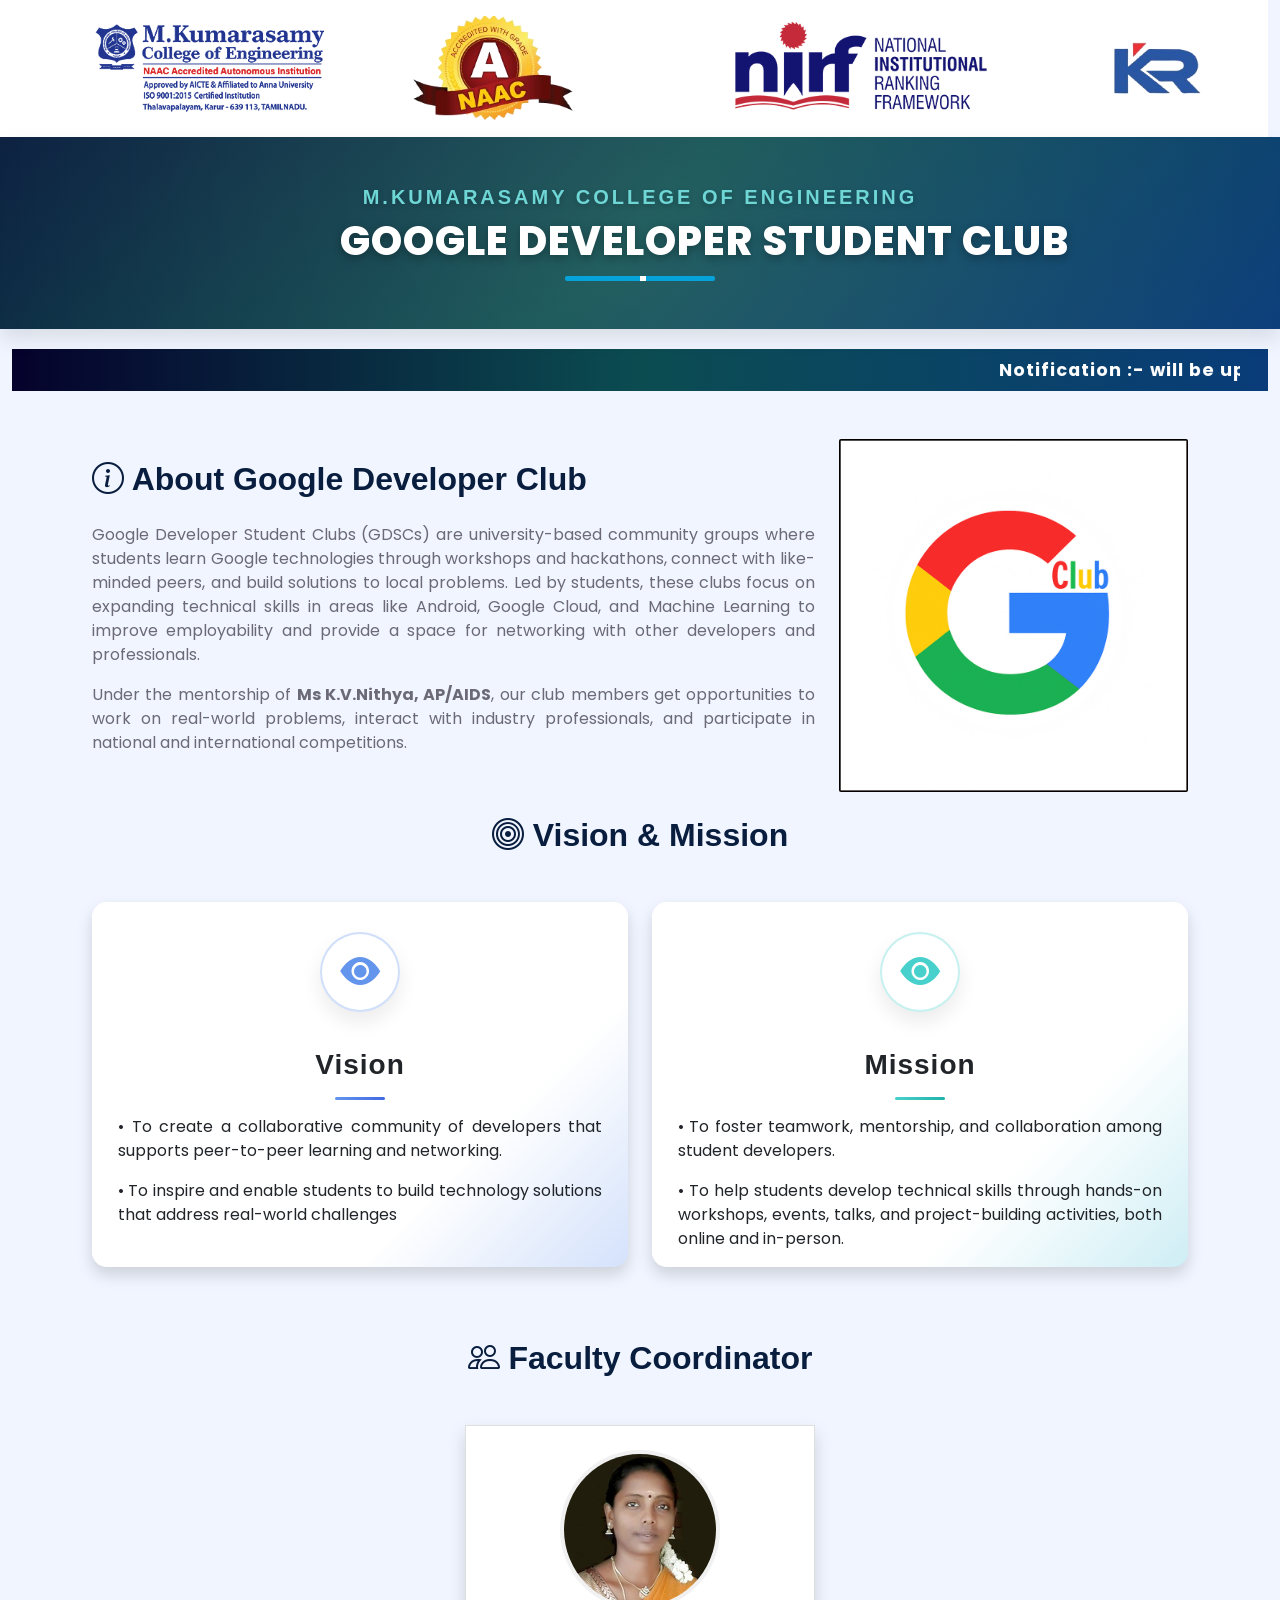
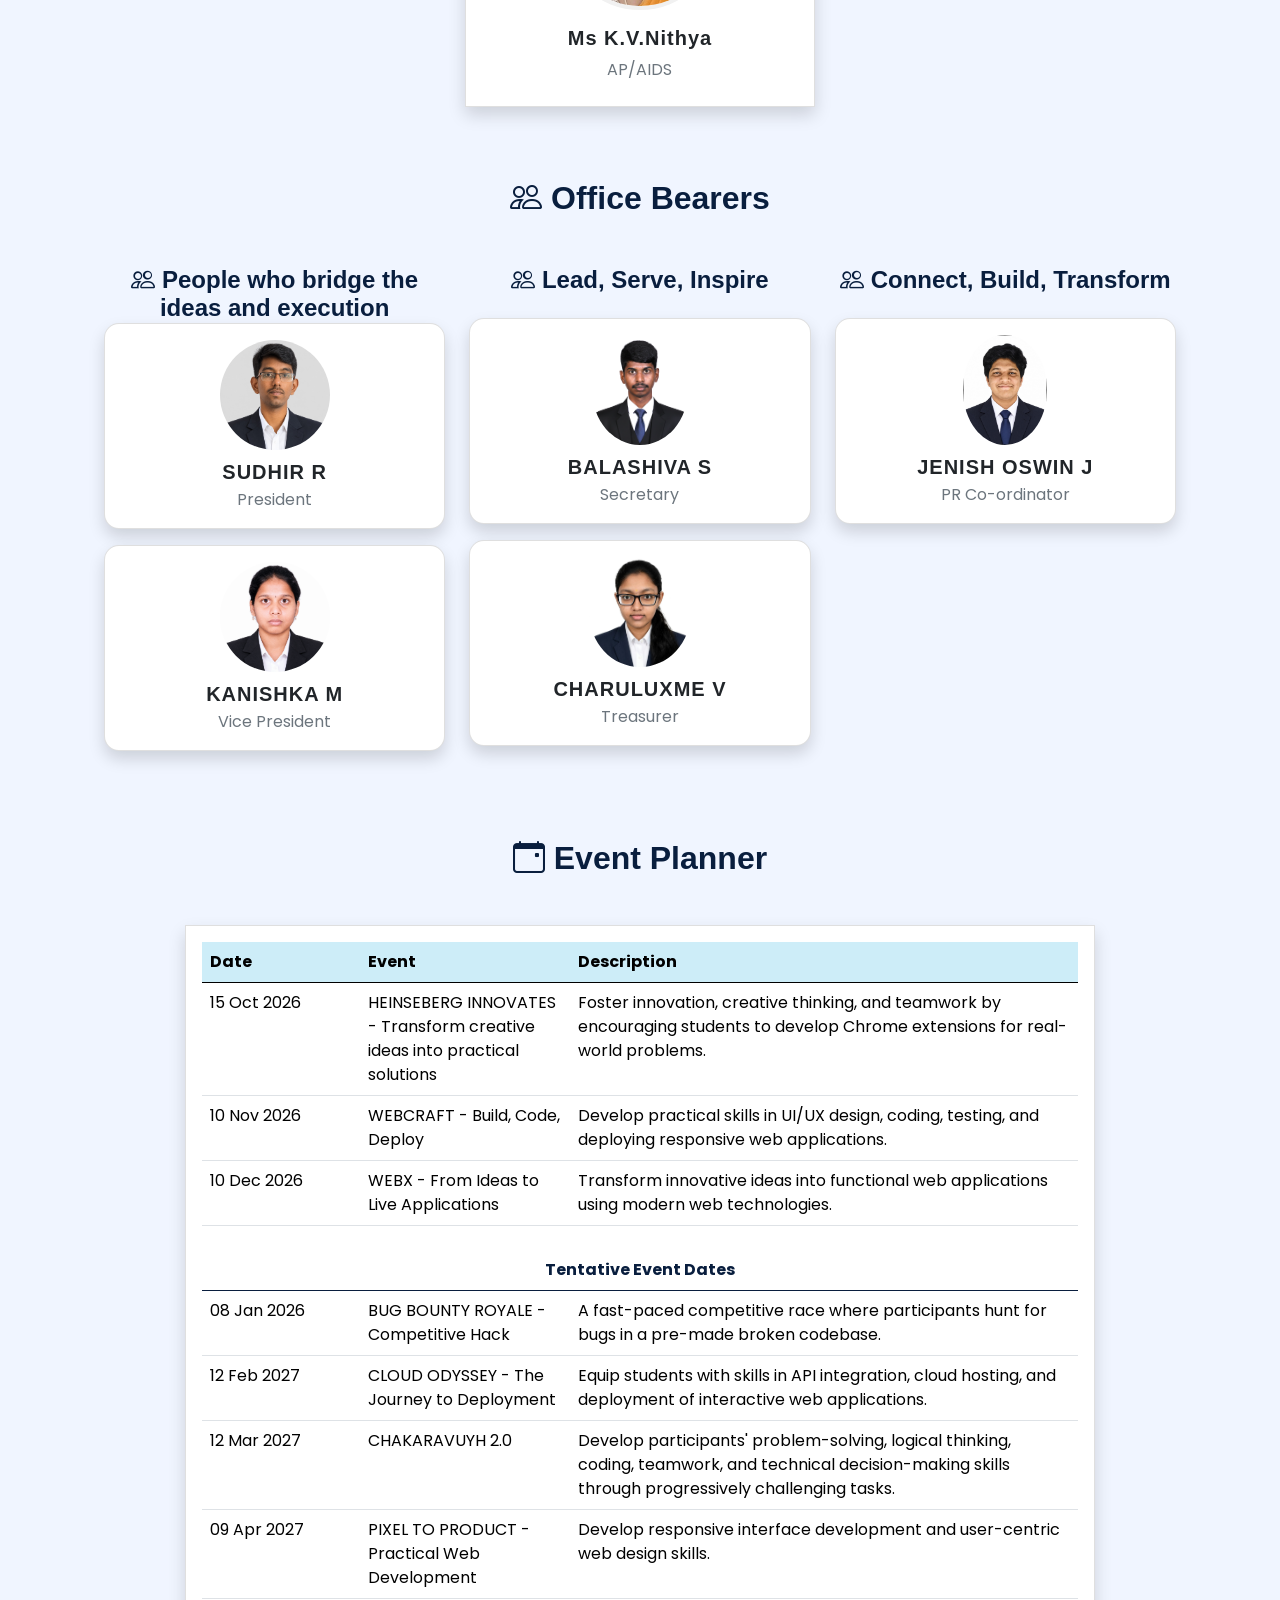
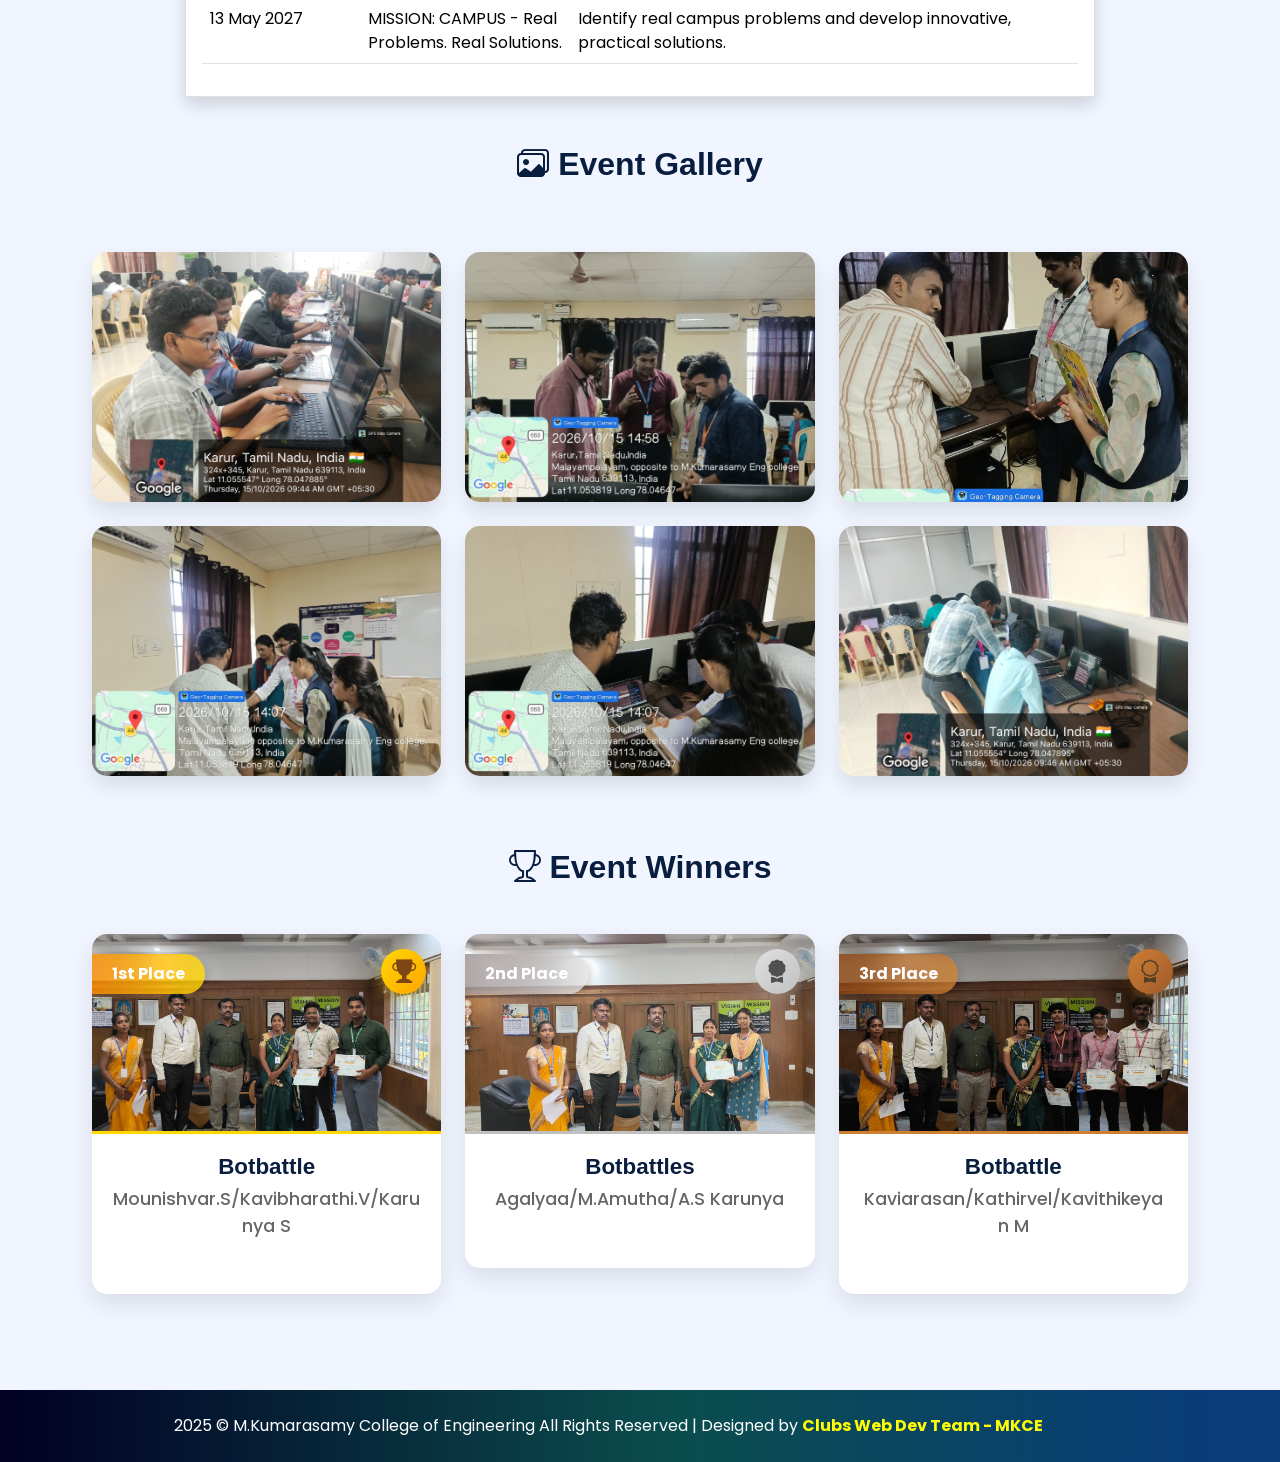
==== commit 8707f2de: "Match Google Club mobile cards and event sections" ====
--- a/google_club.html
+++ b/google_club.html
@@ -797,7 +797,7 @@
       <div class="container mb-4">
         <div class="row align-items-center">
           <div class="col-lg-8">
-            <h2 class="mb-4"><i class="bi bi-info-circle"></i> About Innovators Tech Forum Club</h2>
+            <h2 class="mb-4"><i class="bi bi-info-circle"></i> About Google Developer Club</h2>
             <p class="jus"> Google Developer Student Clubs (GDSCs) are university-based community groups where students learn Google technologies through workshops and hackathons, connect with like-minded peers, and build solutions to local problems. Led by students, these clubs focus on expanding technical skills in areas like Android, Google Cloud, and Machine Learning to improve employability and provide a space for networking with other developers and professionals. </p>
             
             <p class="jus">Under the mentorship of <b>Ms K.V.Nithya, AP/AIDS</b>, our club members get opportunities to
@@ -930,11 +930,11 @@
       </style>
 
 <!-- Faculty Incharge Section -->
-<h2 class="text-center mb-5"><i class="bi bi-people"></i> Faculty Coordinator</h2>
-<div class="container mb-5 contact-social">
+<h2 class="text-center mb-5 google-faculty-heading"><i class="bi bi-people"></i> Faculty Coordinator</h2>
+<div class="container mb-5 contact-social google-faculty-section">
   <div class="row justify-content-center">
-    <div class="col-lg-4 col-md-6 col-sm-8 col-10 mb-4">
-      <div class="card faculty-card text-center h-100 shadow" aria-label="Faculty Coordinator">
+    <div class="col-lg-4 col-md-6 col-sm-8 col-10 mb-4 google-faculty-column">
+      <div class="card faculty-card google-faculty-card text-center h-100 shadow" aria-label="Faculty Coordinator">
         <div class="card-body">
           <img src="images/fac_googl.jpg" alt="Ms K.V.Nithya" class="faculty-avatar rounded-circle mx-auto d-block" loading="lazy">
           <h5 class="card-title mt-3">Ms K.V.Nithya</h5>
@@ -964,16 +964,261 @@
   .faculty-card .card-body { padding: 1.5rem; }
   .faculty-card { border-radius: 15px; overflow: hidden; }
   .faculty-card:hover { transform: translateY(-4px); transition: transform .2s ease; }
+  @media (max-width: 767.98px) {
+    .google-faculty-heading {
+      margin: 0 auto 2.5rem !important;
+      font-size: 1.4rem !important;
+      line-height: 1.25;
+    }
+    .google-faculty-section.container {
+      display: block;
+      width: 100%;
+      min-width: 0;
+      margin-inline: auto;
+    }
+    .google-faculty-section > .row {
+      width: 100%;
+      min-width: 0;
+      margin-inline: 0;
+    }
+    .google-faculty-column {
+      display: flex;
+      justify-content: center;
+      flex: 0 0 100%;
+      width: 100%;
+      max-width: 100%;
+      padding-inline: 0;
+    }
+    .google-faculty-card {
+      width: min(280px, 80vw);
+      max-width: 100%;
+      margin-inline: auto;
+      border: 1px solid #e0e5ed;
+      border-radius: 0 !important;
+      box-shadow: 0 5px 12px rgba(9, 30, 62, .14) !important;
+    }
+    .google-faculty-card .card-body {
+      padding: 1.5rem !important;
+    }
+    .google-faculty-card .faculty-avatar {
+      width: 110px;
+      height: 110px;
+      margin: 0 auto .35rem !important;
+      border: 3px solid #f1f1f1;
+    }
+    .google-faculty-card .card-title {
+      margin: .75rem 0 .4rem !important;
+      font-size: .9rem;
+      line-height: 1.25;
+    }
+    .google-faculty-card .card-text {
+      margin: 0;
+      font-size: .72rem;
+      line-height: 1.2;
+    }
+  }
 </style>
 
 
 <!-- Board Bearers Section -->
-<h2 class="text-center mb-5"><i class="bi bi-people"></i> Office Bearers</h2>
+<style>
+  /* Keep the mobile profiles inset and separated, like the other club pages. */
+  @media (max-width: 767.98px) {
+    .google-office-bearers {
+      width: 100%;
+      min-width: 0;
+      padding-inline: 0;
+      background: #f0f4ff;
+    }
+    .google-office-bearers > .container {
+      display: block;
+      width: 100%;
+      max-width: 100%;
+      margin-inline: auto;
+      padding-inline: 24px;
+    }
+    .google-office-bearers > .container > .row {
+      width: 100%;
+      min-width: 0;
+      margin-inline: 0;
+    }
+    .google-office-bearers > .container > .row > div {
+      flex: 0 0 100%;
+      width: 100%;
+      max-width: 100%;
+      min-width: 0;
+      padding-inline: 0;
+    }
+    .google-office-bearers .office-bearer-group-title {
+      min-height: 0;
+      margin: 0 auto .75rem !important;
+      font-size: .9rem !important;
+      line-height: 1.25;
+    }
+    .google-office-bearers .office-bearers-title {
+      margin: 0 auto 1.1rem !important;
+      font-size: 1.1rem !important;
+      line-height: 1.25;
+    }
+    .google-office-bearers .board-bearer-card {
+      width: 100%;
+      margin: 0 auto .85rem !important;
+      background: #fff;
+      border: 1px solid #dce3ef;
+      border-radius: 12px !important;
+      box-shadow: 0 5px 12px rgba(9, 30, 62, .14) !important;
+      overflow: hidden;
+    }
+    .google-office-bearers .board-bearer-card .card-body {
+      padding: .8rem .85rem !important;
+    }
+    .google-office-bearers .board-bearer-card img.rounded-circle {
+      width: 72px !important;
+      height: 72px !important;
+      margin: 0 auto .55rem !important;
+      padding: 2px;
+      border: 2px solid #151b74 !important;
+      border-radius: 50% !important;
+      object-fit: cover;
+    }
+    .google-office-bearers .board-bearer-card .card-title {
+      margin: 0 0 .15rem !important;
+      color: #11135e;
+      font-size: .9rem;
+      font-weight: 700;
+      letter-spacing: 0;
+    }
+    .google-office-bearers .board-bearer-card .card-text {
+      color: #697386 !important;
+      font-size: .72rem;
+      line-height: 1.2;
+    }
+    /* Use inset, single-column event sections on phones. */
+    .google-event-planner.container,
+    .google-event-gallery.container,
+    .google-event-winners.container {
+      display: block;
+      width: calc(100% - 48px);
+      max-width: calc(100% - 48px);
+      min-width: 0;
+      margin-inline: auto;
+      padding-inline: 0;
+    }
+    .google-event-planner > .row,
+    .google-event-gallery > .row,
+    .google-event-winners > .row {
+      width: 100%;
+      min-width: 0;
+      margin-inline: 0;
+    }
+    .google-event-planner > .row > div,
+    .google-event-gallery > .row > div,
+    .google-event-winners > .row > div {
+      flex: 0 0 100%;
+      width: 100%;
+      max-width: 100%;
+      min-width: 0;
+      padding-inline: 0;
+    }
+    .google-event-planner .card {
+      background: #fff;
+      border: 1px solid #dce3ef;
+      border-radius: 12px !important;
+      box-shadow: 0 5px 12px rgba(9, 30, 62, .14) !important;
+    }
+    .google-event-planner .card-body {
+      padding: .85rem !important;
+    }
+    .google-event-planner .table-responsive {
+      width: 100%;
+      min-width: 0;
+      overflow-x: auto;
+    }
+    .google-event-planner table.table {
+      width: 100%;
+      min-width: 0;
+      table-layout: fixed;
+      border-collapse: collapse;
+    }
+    .google-event-planner table.table th,
+    .google-event-planner table.table td {
+      padding: .42rem !important;
+      vertical-align: top;
+      white-space: normal !important;
+      overflow-wrap: anywhere;
+      font-size: clamp(.62rem, 2.5vw, .78rem) !important;
+      line-height: 1.3;
+      border-right: 1px solid #d9e2ea;
+    }
+    .google-event-planner table.table th:last-child,
+    .google-event-planner table.table td:last-child {
+      border-right: 0;
+    }
+    .google-event-planner table.table col:nth-child(1),
+    .google-event-planner table.table th:nth-child(1),
+    .google-event-planner table.table td:nth-child(1) {
+      width: 18% !important;
+    }
+    .google-event-planner table.table col:nth-child(2),
+    .google-event-planner table.table th:nth-child(2),
+    .google-event-planner table.table td:nth-child(2) {
+      width: 24% !important;
+    }
+    .google-event-planner table.table col:nth-child(3),
+    .google-event-planner table.table th:nth-child(3),
+    .google-event-planner table.table td:nth-child(3) {
+      width: 58% !important;
+    }
+    .google-event-planner table.table th[colspan="3"] {
+      width: auto !important;
+    }
+    .google-event-gallery-title,
+    .google-event-winners-title {
+      margin: 0 auto 2.5rem !important;
+      font-size: 1.4rem;
+      line-height: 1.3;
+    }
+    .google-event-gallery .gallery-item {
+      margin-bottom: 24px !important;
+    }
+    .google-event-gallery .gallery-card {
+      border-radius: 15px;
+      box-shadow: 0 5px 12px rgba(9, 30, 62, .14);
+    }
+    .google-event-gallery .gallery-image img {
+      width: 100%;
+      height: auto !important;
+      aspect-ratio: 4 / 3;
+      object-fit: cover;
+    }
+    .google-event-winners > .row > div {
+      margin-bottom: 48px !important;
+    }
+    .google-event-winners .winner-card {
+      border-radius: 15px;
+      background: #fff;
+      box-shadow: 0 10px 25px rgba(0, 0, 0, .1);
+    }
+    .google-event-winners .winner-img img {
+      object-fit: contain;
+      background: #fff;
+    }
+    .google-event-winners .winner-img {
+      height: clamp(180px, 56vw, 240px) !important;
+    }
+    .google-event-winners .winner-info {
+      padding: 20px;
+      overflow-wrap: anywhere;
+    }
+  }
+</style>
+<section class="google-office-bearers" aria-labelledby="google-office-bearers-heading">
+<h2 id="google-office-bearers-heading" class="text-center mb-5 office-bearers-title"><i class="bi bi-people"></i> Office Bearers</h2>
 <div class="container mb-5">
   <div class="row justify-content-center">
     <!-- Section 1: President & Vice President -->
     <div class="col-lg-4 col-md-6 mb-4">
-      <h4 class="text-center mb-0"><i class="bi bi-people"></i> People who bridge the ideas and execution</h4><br><br>
+      <h4 class="text-center mb-0 office-bearer-group-title"><i class="bi bi-people"></i> People who bridge the ideas and execution</h4>
       <div class="board-bearer-card card text-center shadow mb-3">
         <div class="card-body p-3">
           <img src="images/google-president-sudhir.jpg" alt="SUDHIR R" class="rounded-circle mx-auto d-block mb-2">
@@ -991,7 +1236,7 @@
     </div>
     <!-- Section 2: Secretary & Treasurer -->
     <div class="col-lg-4 col-md-6 mb-4">
-      <h4 class="text-center mb-4"><i class="bi bi-people"></i> Lead, Serve, Inspire</h4><br><br>
+      <h4 class="text-center mb-4 office-bearer-group-title"><i class="bi bi-people"></i> Lead, Serve, Inspire</h4>
       <div class="board-bearer-card card text-center shadow mb-3">
         <div class="card-body p-3">
           <img src="images/google-secretary-balashiva.png" alt="BALASHIVA S" class="rounded-circle mx-auto d-block mb-2">
@@ -1009,7 +1254,7 @@
     </div>
     <!-- Section 3: PR Coordinator -->
     <div class="col-lg-4 col-md-6 mb-4">
-      <h4 class="text-center mb-4"><i class="bi bi-people"></i> Connect, Build, Transform</h4><br><br>
+      <h4 class="text-center mb-4 office-bearer-group-title"><i class="bi bi-people"></i> Connect, Build, Transform</h4>
       <div class="board-bearer-card card text-center shadow mb-3">
         <div class="card-body p-3">
           <img src="images/google-pr-coordinator-jenish.jpg" alt="JENISH OSWIN J" class="rounded-circle mx-auto d-block mb-2">
@@ -1021,65 +1266,85 @@
   </div>
 </div>
 
+</section>
       <!-- Event Planner -->
-  <h2 class="text-center mb-5"><i class="bi bi-calendar-event"></i> Event Planner</h2>
-  <div class="container mb-5 event-planner">
+  <h2 class="text-center mb-5 event-planner-title"><i class="bi bi-calendar-event"></i> Event Planner</h2>
+  <div class="container mb-5 event-planner google-event-planner">
         <div class="row justify-content-center">
           <div class="col-lg-10">
             <div class="card shadow">
               <div class="card-body">
                 <div class="table-responsive">
                   <table class="table table-hover">
-                    <thead class="table-primary">
+  <colgroup>
+        <col style="width: 18%">
+        <col style="width: 24%">
+        <col style="width: 58%">
+      </colgroup>
+
+<thead class="table-primary">
                       <tr>
                         <th scope="col">Date</th>
                         <th scope="col">Event</th>
                         <th scope="col">Description</th>
                       </tr>
                     </thead>
-                    <tbody>
-                      <tr>
+<tbody>
+<tr>
                         <td>15 Oct 2026</td>
                         <td>HEINSEBERG INNOVATES - Transform creative ideas into practical solutions</td>
                         <td>Foster innovation, creative thinking, and teamwork by encouraging students to develop Chrome extensions for real-world problems.</td>
                       </tr>
-                      <tr>
+<tr>
                         <td>10 Nov 2026</td>
                         <td>WEBCRAFT - Build, Code, Deploy</td>
                         <td>Develop practical skills in UI/UX design, coding, testing, and deploying responsive web applications.</td>
                       </tr>
-                      <tr>
+<tr>
                         <td>10 Dec 2026</td>
                         <td>WEBX - From Ideas to Live Applications</td>
                         <td>Transform innovative ideas into functional web applications using modern web technologies.</td>
                       </tr>
-                      <tr>
+</tbody>
+</table>
+<table class="table table-hover mt-4">
+  <colgroup>
+        <col style="width: 18%">
+        <col style="width: 24%">
+        <col style="width: 58%">
+      </colgroup>
+
+<thead class="table-primary">
+                      <tr><th colspan="3" class="text-center bg-white text-dark">Tentative Event Dates</th></tr>
+                    </thead>
+<tbody>
+<tr>
                         <td>08 Jan 2026</td>
                         <td>BUG BOUNTY ROYALE - Competitive Hack</td>
                         <td>A fast-paced competitive race where participants hunt for bugs in a pre-made broken codebase.</td>
                       </tr>
-                      <tr>
+<tr>
                         <td>12 Feb 2027</td>
                         <td>CLOUD ODYSSEY - The Journey to Deployment</td>
                         <td>Equip students with skills in API integration, cloud hosting, and deployment of interactive web applications.</td>
                       </tr>
-                      <tr>
+<tr>
                         <td>12 Mar 2027</td>
                         <td>CHAKARAVUYH 2.0</td>
-                        <td>Develop participants&amp;#x27; problem-solving, logical thinking, coding, teamwork, and technical decision-making skills through progressively challenging tasks.</td>
+                        <td>Develop participants&#39; problem-solving, logical thinking, coding, teamwork, and technical decision-making skills through progressively challenging tasks.</td>
                       </tr>
-                      <tr>
+<tr>
                         <td>09 Apr 2027</td>
                         <td>PIXEL TO PRODUCT - Practical Web Development</td>
                         <td>Develop responsive interface development and user-centric web design skills.</td>
                       </tr>
-                      <tr>
+<tr>
                         <td>13 May 2027</td>
                         <td>MISSION: CAMPUS - Real Problems. Real Solutions.</td>
                         <td>Identify real campus problems and develop innovative, practical solutions.</td>
                       </tr>
-                    </tbody>
-                  </table>
+</tbody>
+</table>
                 </div>
               </div>
             </div>
@@ -1088,52 +1353,41 @@
       </div>
 
 
-   
+
       <!-- Event Gallery Section -->
-      <h2 class="text-center mb-5"><i class="bi bi-images"></i> Event Gallery</h2>
-      <div class="container mb-5">
+      <h2 class="text-center mb-5 google-event-gallery-title"><i class="bi bi-images"></i> Event Gallery</h2>
+      <div class="container mb-5 google-event-gallery">
         <div class="row gallery-container">
           <div class="col-lg-4 col-md-6 mb-4 gallery-item">
-            <div class="gallery-card">
-              <div class="gallery-image">
-                <img src="images/1_goo.jpg" alt="Event 1" class="img-fluid">
-                
-              </div>
-            </div>
+            <div class="gallery-card"><div class="gallery-image">
+              <img src="images/google-event-2026-10-16-01.jpeg" alt="Students taking part in a hands-on Google Developer activity" class="img-fluid" loading="lazy">
+            </div></div>
           </div>
           <div class="col-lg-4 col-md-6 mb-4 gallery-item">
-            <div class="gallery-card">
-              <div class="gallery-image">
-                <img src="images/2_googl.jpg" alt="Event 2" class="img-fluid">
-                
-              </div>
-            </div>
+            <div class="gallery-card"><div class="gallery-image">
+              <img src="images/google-event-2026-10-16-02.jpeg" alt="Students discussing their work at a Google Developer event" class="img-fluid" loading="lazy">
+            </div></div>
           </div>
           <div class="col-lg-4 col-md-6 mb-4 gallery-item">
-            <div class="gallery-card">
-              <div class="gallery-image">
-                <img src="images/3_google.jpg" alt="Event 3" class="img-fluid">
-                
-              </div>
-            </div>
+            <div class="gallery-card"><div class="gallery-image">
+              <img src="images/google-event-2026-10-16-03.jpeg" alt="Students sharing a project during a Google Developer event" class="img-fluid" loading="lazy">
+            </div></div>
           </div>
           <div class="col-lg-4 col-md-6 mb-4 gallery-item">
-            <div class="gallery-card">
-              <div class="gallery-image">
-                <img src="images/4_google.jpg" alt="Event 4" class="img-fluid">
-              
-              </div>
-            </div>
+            <div class="gallery-card"><div class="gallery-image">
+              <img src="images/google-event-2026-10-16-04.jpeg" alt="Students attending a Google Developer event session" class="img-fluid" loading="lazy">
+            </div></div>
           </div>
           <div class="col-lg-4 col-md-6 mb-4 gallery-item">
-            <div class="gallery-card">
-              <div class="gallery-image">
-                <img src="images/5_google.jpg" alt="Event 5" class="img-fluid">
-               
-              </div>
-            </div>
+            <div class="gallery-card"><div class="gallery-image">
+              <img src="images/google-event-2026-10-16-05.jpeg" alt="Students working together during a Google Developer event" class="img-fluid" loading="lazy">
+            </div></div>
           </div>
-          
+          <div class="col-lg-4 col-md-6 mb-4 gallery-item">
+            <div class="gallery-card"><div class="gallery-image">
+              <img src="images/google-event-2026-10-15-workshop.jpeg" alt="Students working together at computers during a Google Developer event" class="img-fluid" loading="lazy">
+            </div></div>
+          </div>
         </div>
       </div>
 
@@ -1221,8 +1475,8 @@
       </style>
 
       <!-- Event Winners Section -->
-      <h2 class="text-center mb-5"><i class="bi bi-trophy"></i> Event Winners</h2>
-      <div class="container mb-5">
+      <h2 class="text-center mb-5 google-event-winners-title"><i class="bi bi-trophy"></i> Event Winners</h2>
+      <div class="container mb-5 google-event-winners">
         <div class="row justify-content-center">
           <!-- Gold Winner -->
           <div class="col-lg-4 col-md-6 mb-5">
@@ -1239,8 +1493,8 @@
               <div class="winner-info">
                 <h4>Botbattle</h4>
                 <p class="team">Mounishvar.S/Kavibharathi.V/Karunya S</p>
-               
-                
+
+
               </div>
             </div>
           </div>
@@ -1260,7 +1514,7 @@
               <div class="winner-info">
                 <h4>Botbattles</h4>
                 <p class="team">Agalyaa/M.Amutha/A.S Karunya</p>
-               
+
               </div>
             </div>
           </div>
@@ -1280,8 +1534,8 @@
               <div class="winner-info">
                 <h4>Botbattle </h4>
                 <p class="team">Kaviarasan/Kathirvel/Kavithikeyan M </p>
-               
-                
+
+
               </div>
             </div>
           </div>
